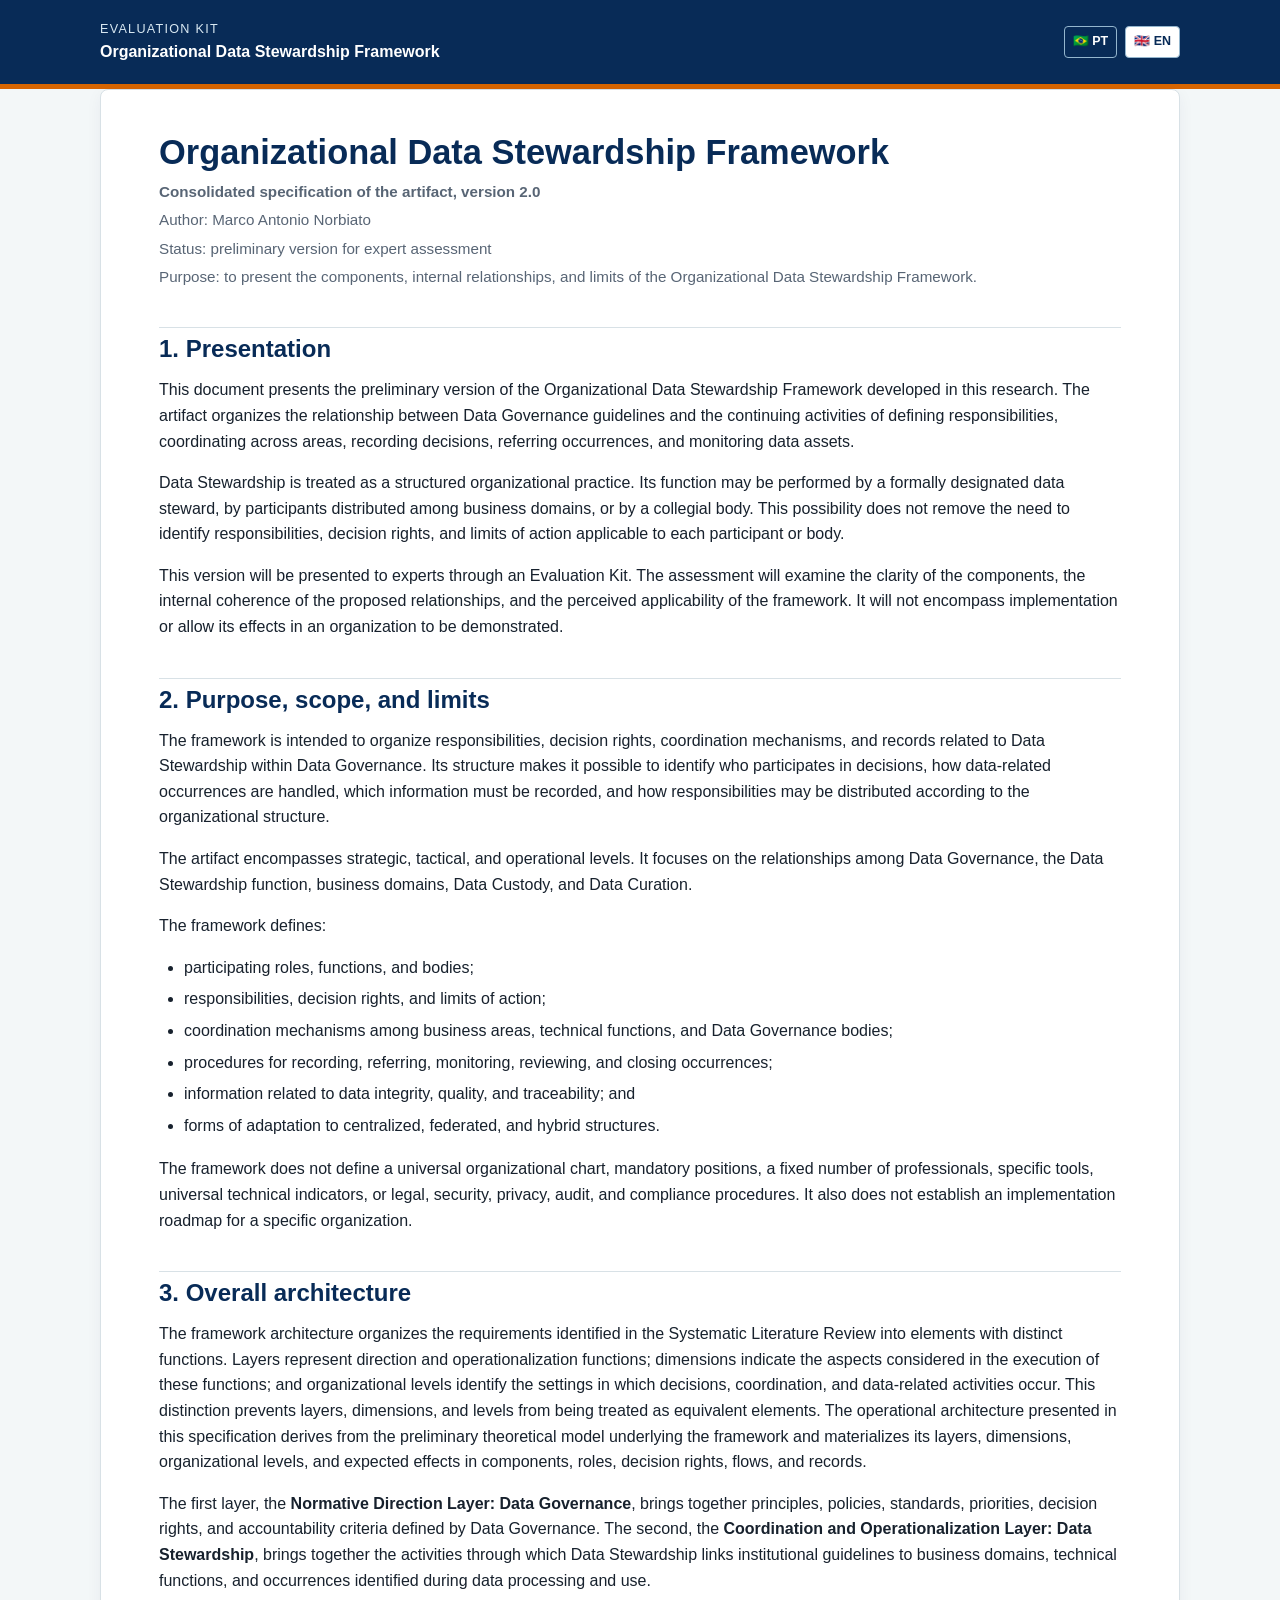
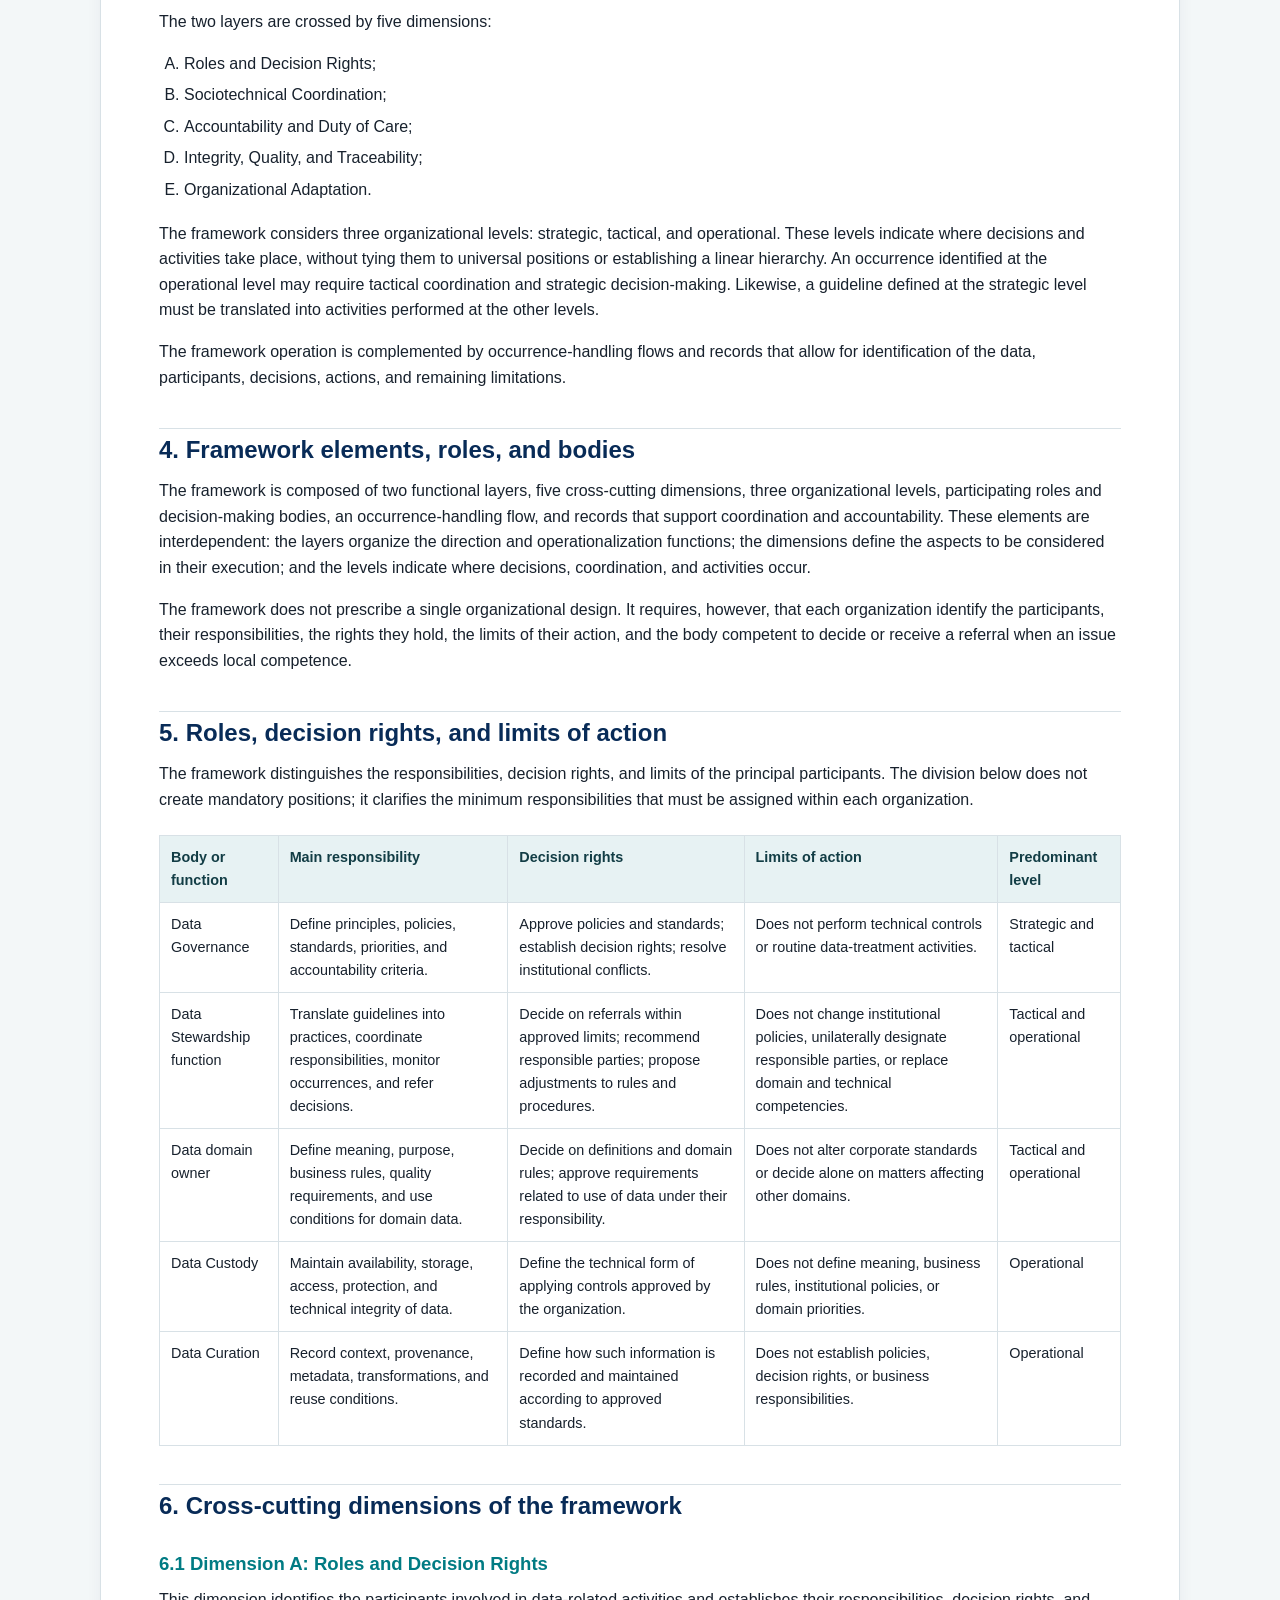
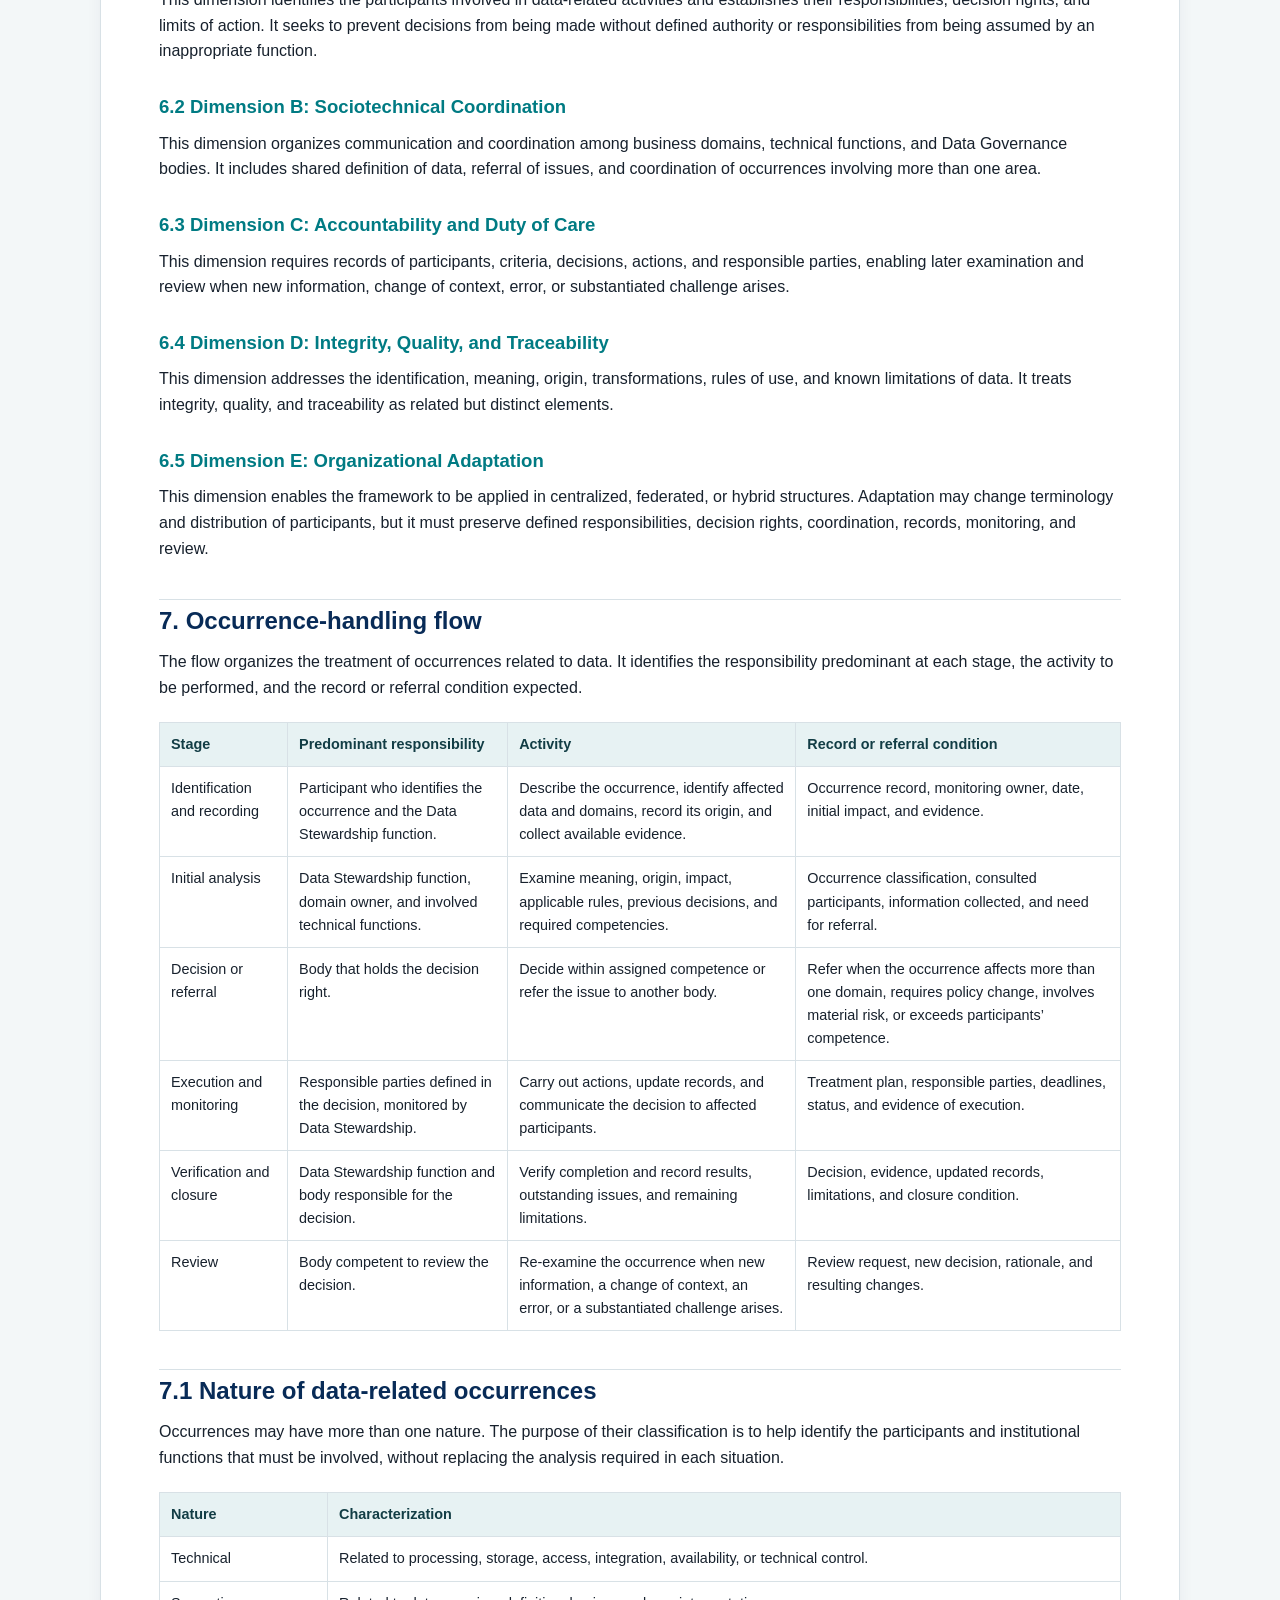
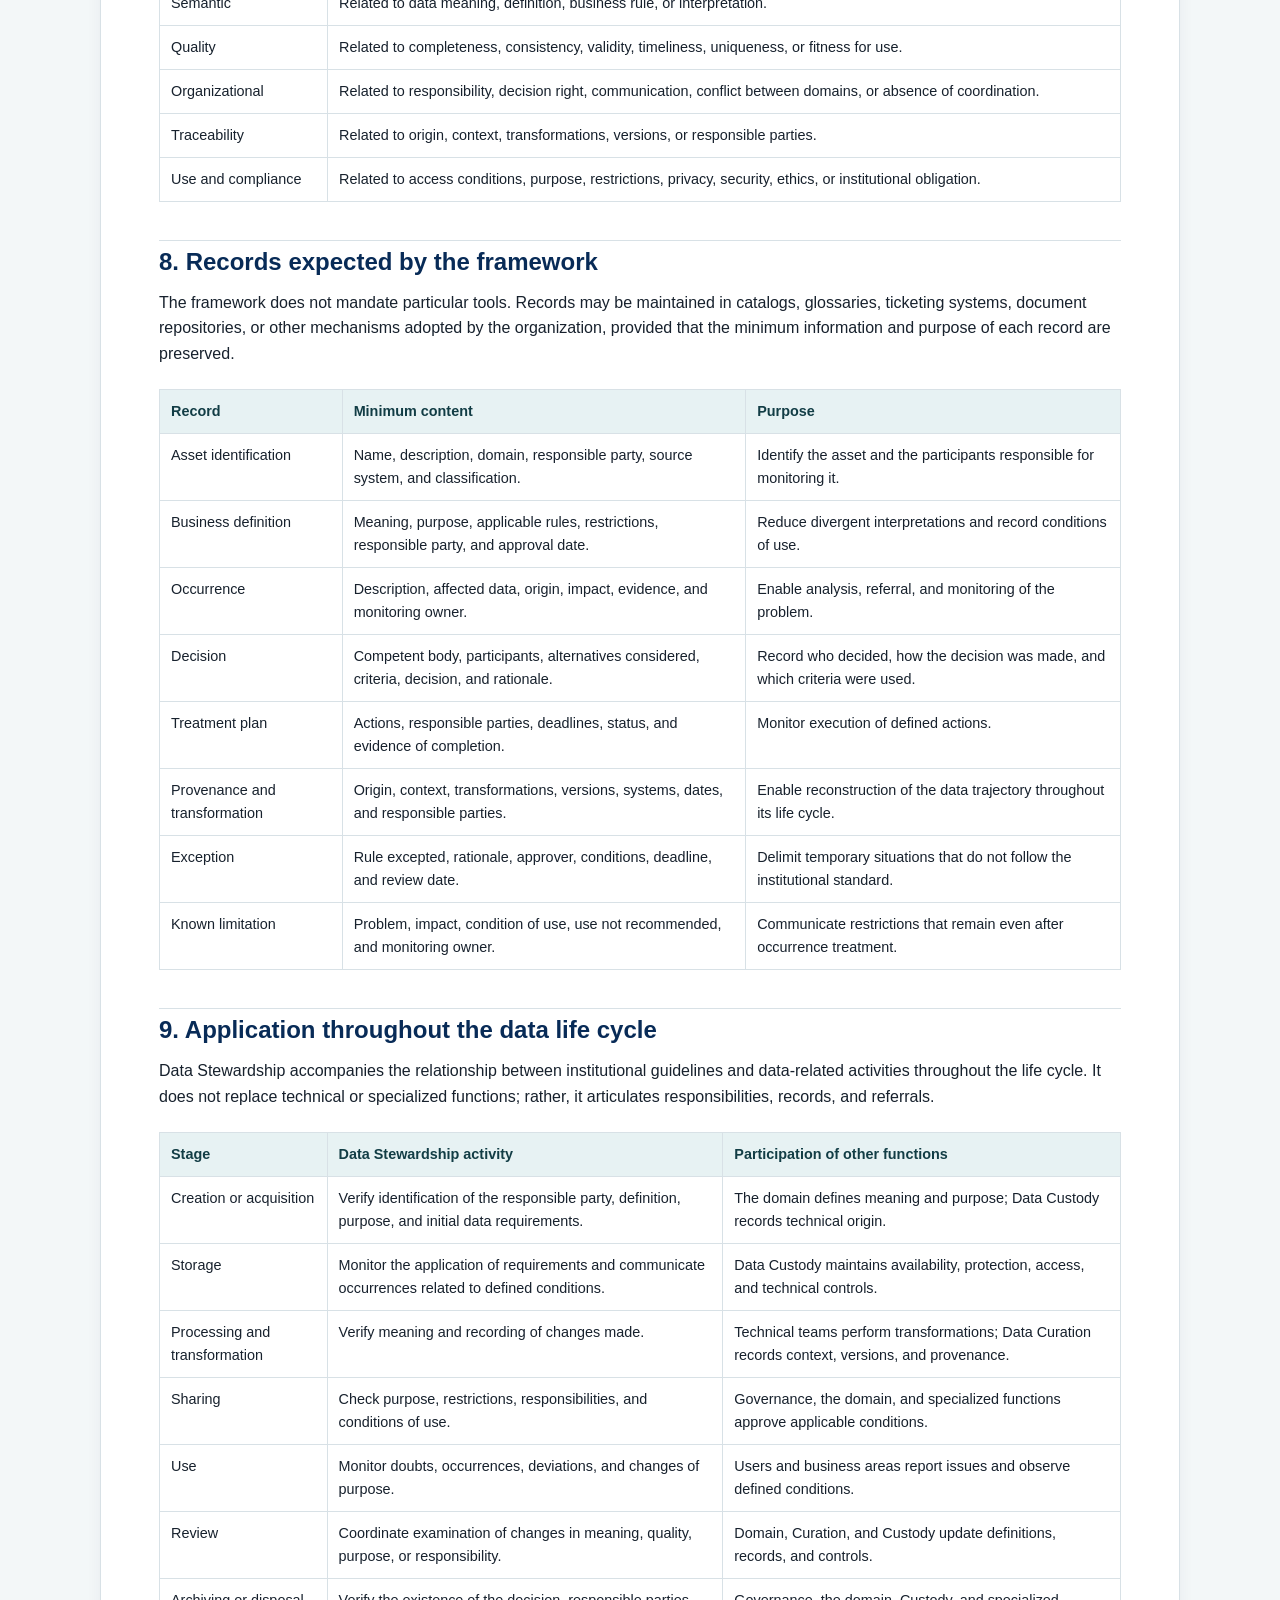
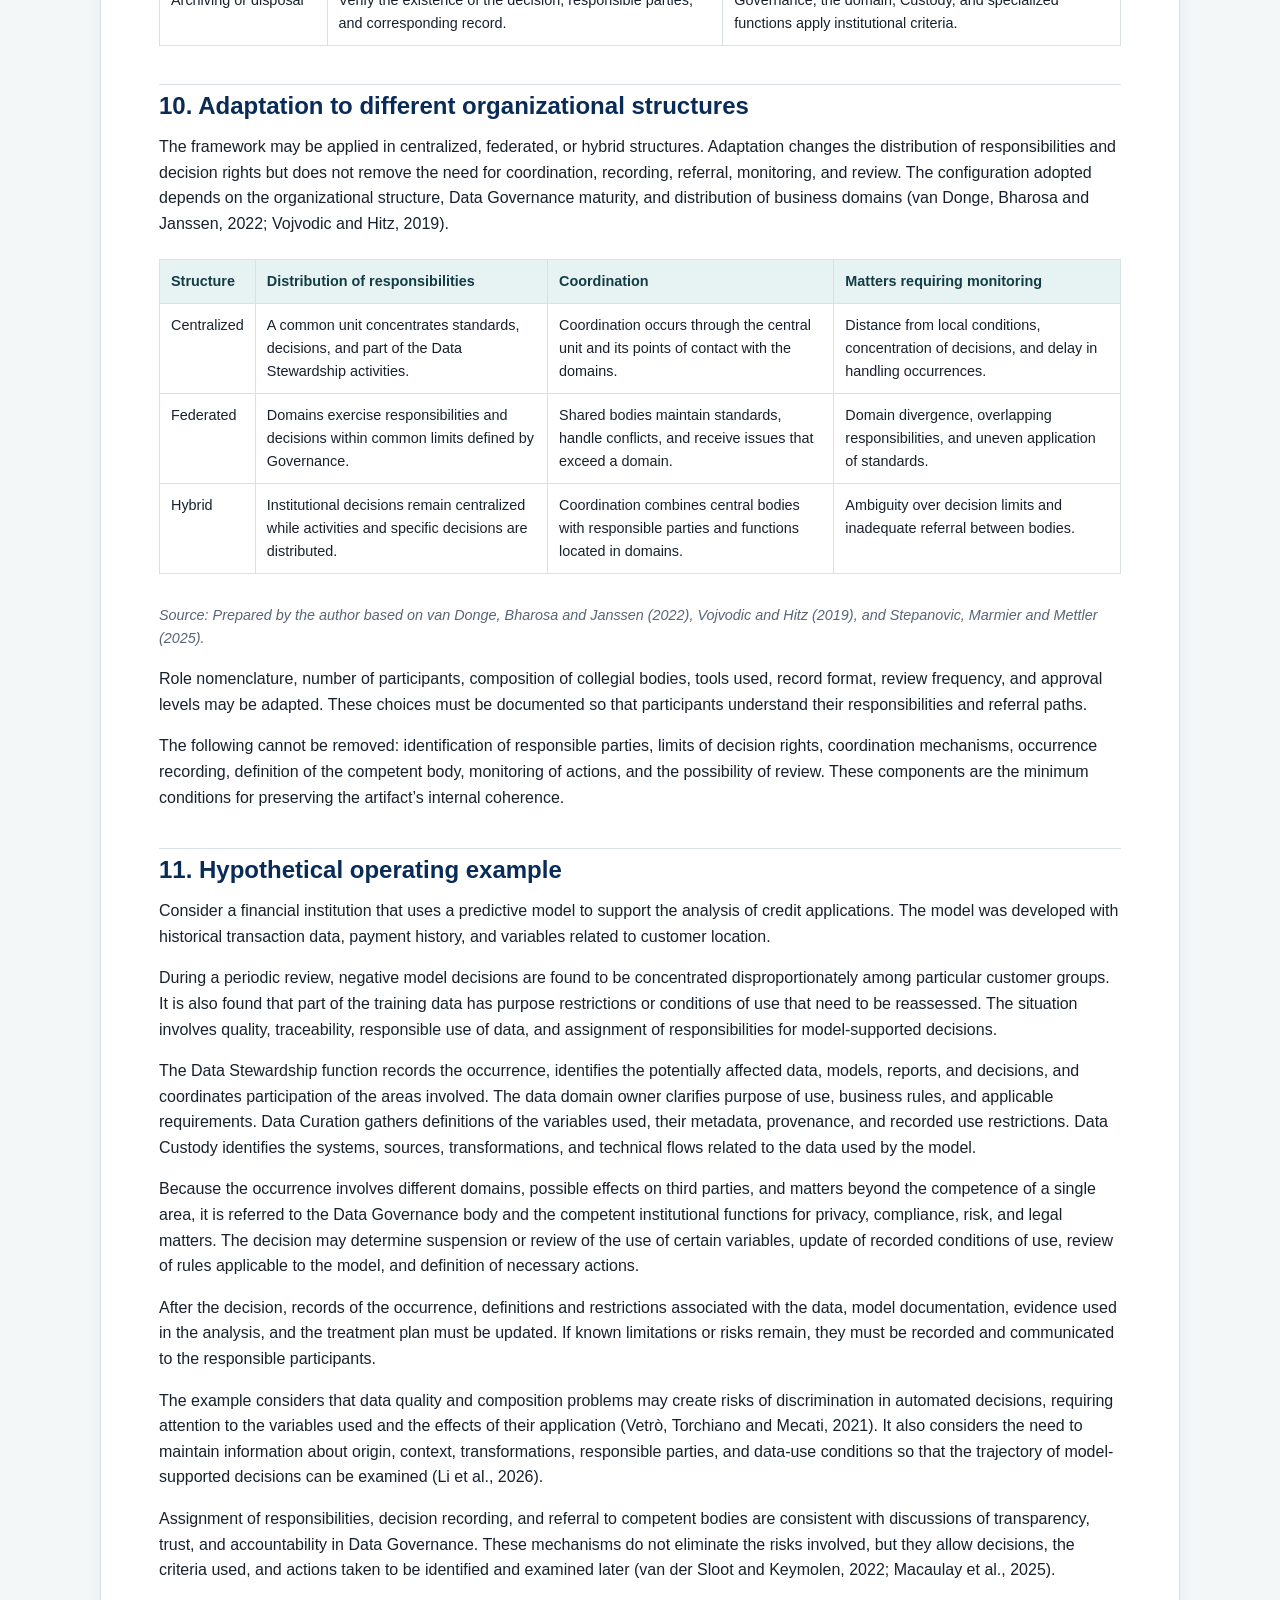
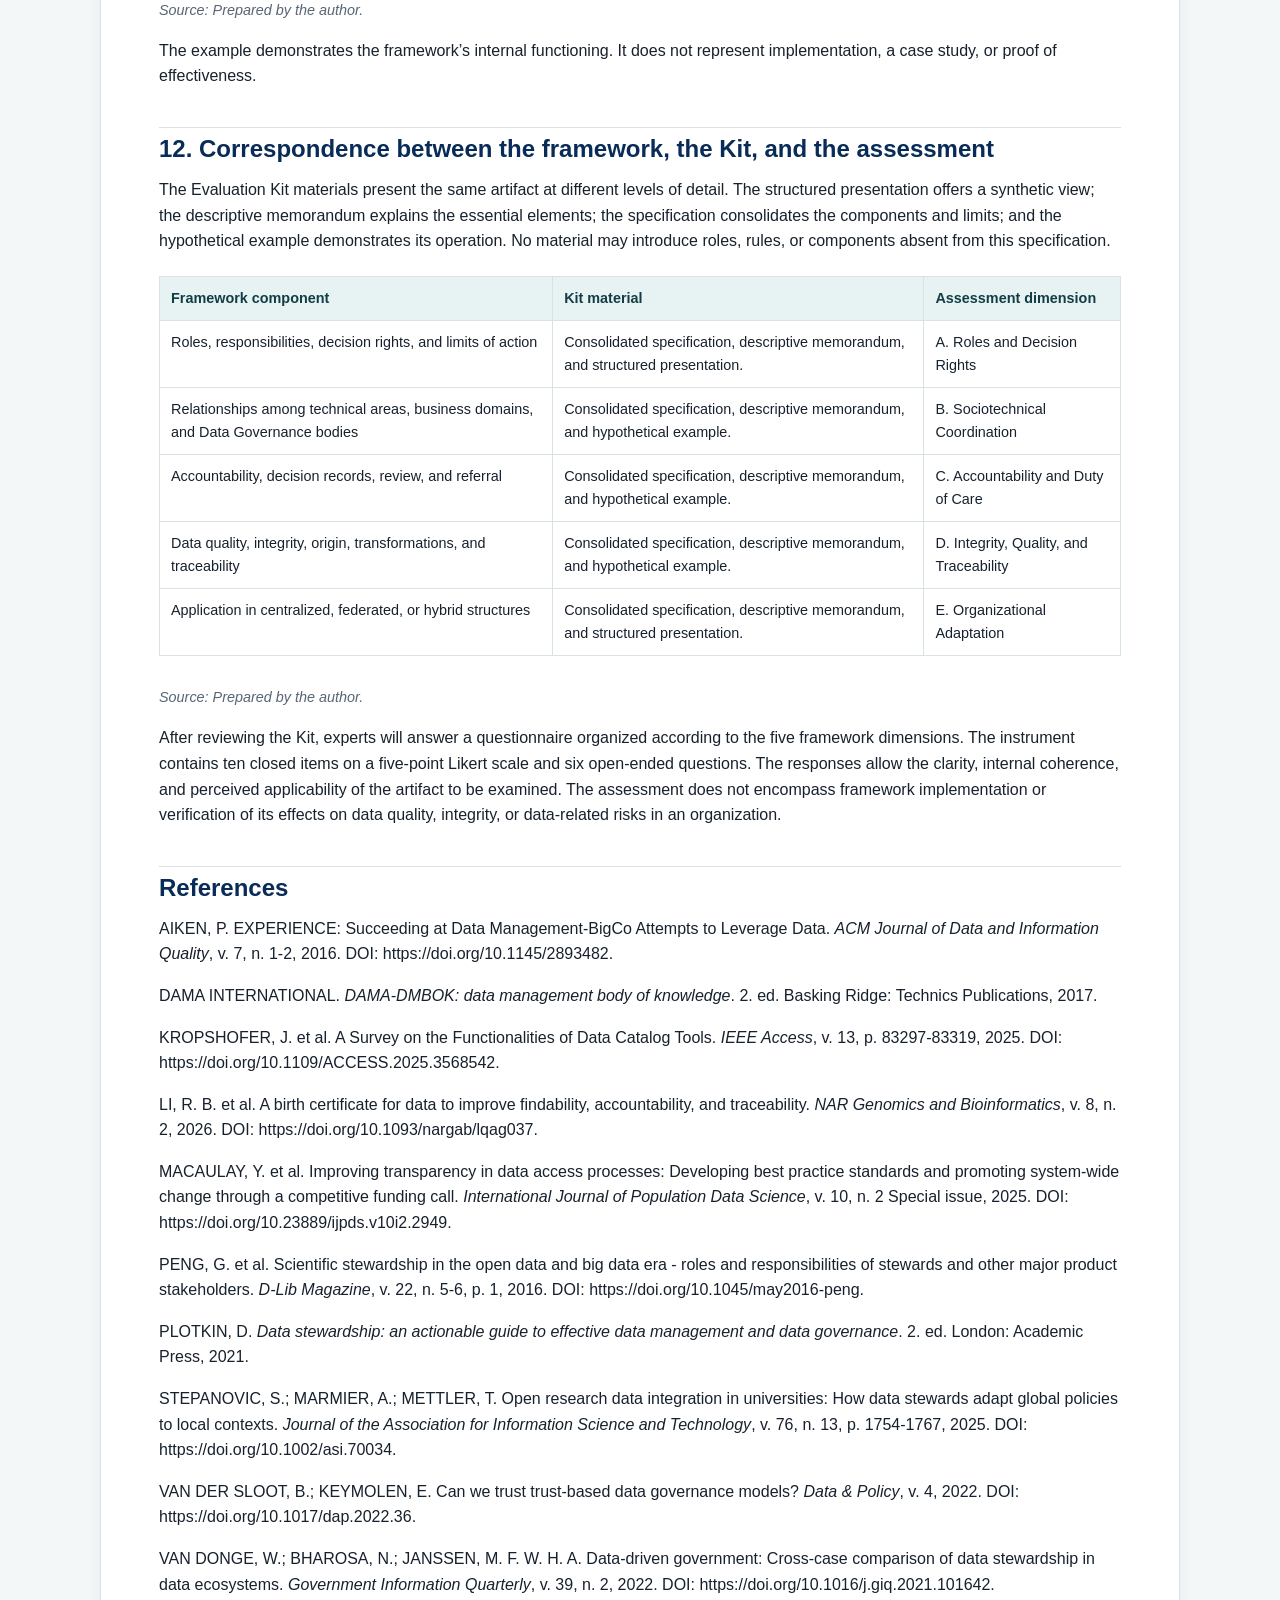
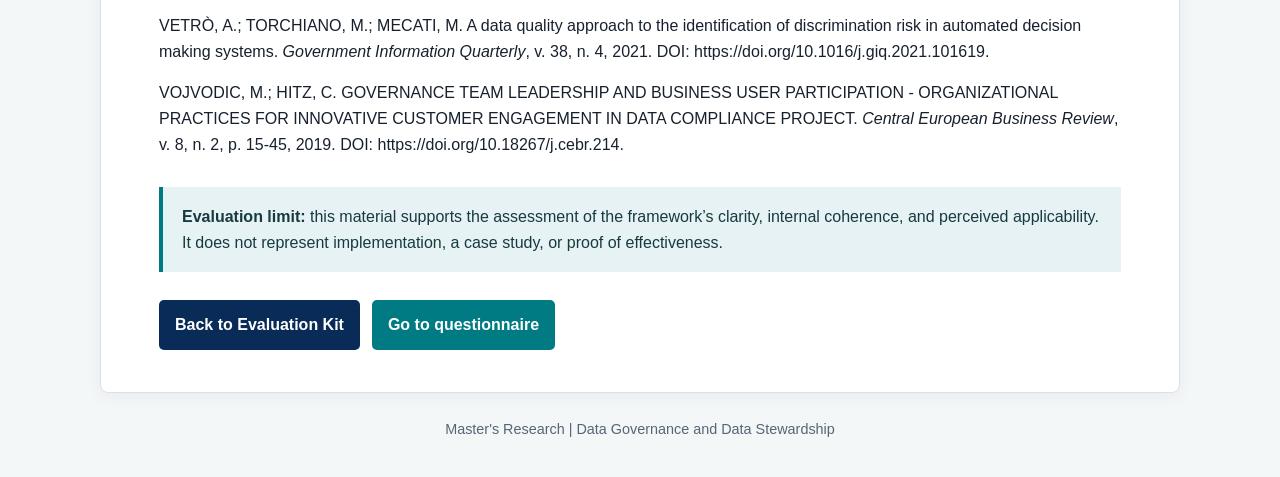
==== especificacao-en.html @ 60cf905d "Add files via upload" ====
<!doctype html>
<html lang="en">
<head>
<meta charset="utf-8">
<meta name="viewport" content="width=device-width,initial-scale=1">
<title>Consolidated Specification | Organizational Data Stewardship Framework</title>
<style>
:root{--navy:#082b57;--teal:#007b83;--orange:#d76500;--ink:#17212d;--muted:#586575;--line:#d8e1e6;--mist:#f3f7f8}*{box-sizing:border-box}body{margin:0;background:var(--mist);color:var(--ink);font-family:Arial,Helvetica,sans-serif;line-height:1.6}.wrap{width:min(1080px,calc(100% - 36px));margin:auto}header{background:var(--navy);color:#fff;border-bottom:5px solid var(--orange)}header .wrap{padding:19px 0;display:flex;align-items:center;gap:12px}header a{color:#fff;text-decoration:none;font-weight:700}.eyebrow{display:block;color:#d8e8f2;font-size:.79rem;letter-spacing:.1em;text-transform:uppercase}.language{margin-left:auto;display:flex;gap:8px}.language a{border:1px solid #94b6ce;border-radius:4px;padding:5px 8px;font-size:.78rem}.language a.active{background:#fff;color:#082b57}main{margin:36px auto 54px;padding:42px 58px;background:#fff;border:1px solid var(--line);border-radius:8px;box-shadow:0 4px 16px rgba(8,43,87,.05)}h1{margin:0 0 8px;color:var(--navy);font-size:2.15rem;line-height:1.17}h2{margin:38px 0 13px;padding-top:6px;color:var(--navy);font-size:1.5rem;line-height:1.25;border-top:1px solid var(--line)}h3{margin:28px 0 9px;color:var(--teal);font-size:1.16rem}.meta{margin:4px 0;color:var(--muted);font-size:.95rem}p{margin:0 0 16px}ul,ol{margin:0 0 18px;padding-left:25px}li{margin:6px 0}table{width:100%;margin:22px 0 30px;border-collapse:collapse;font-size:.9rem}th,td{padding:10px 11px;border:1px solid var(--line);vertical-align:top;text-align:left}th{background:#e7f2f3;color:#123d45;font-weight:700}tr:nth-child(even)td{background:#fafcfc}.source{color:var(--muted);font-size:.9rem;font-style:italic}.callout{margin:30px 0 0;padding:17px 19px;border-left:4px solid var(--teal);background:#e6f2f3;color:#173a40}.actions{display:flex;flex-wrap:wrap;gap:12px;margin-top:28px}.button{display:inline-block;padding:12px 16px;border-radius:5px;background:var(--navy);color:#fff;text-decoration:none;font-weight:700}.button.alt{background:var(--teal)}footer{padding:25px 0 36px;color:var(--muted);font-size:.9rem;text-align:center}@media(max-width:650px){main{padding:30px 22px}h1{font-size:1.75rem}table{font-size:.8rem}}

@media(max-width:650px){table{display:block;max-width:100%;overflow-x:auto;-webkit-overflow-scrolling:touch;white-space:normal}th,td{min-width:140px}}
</style>
</head>
<body>
<header><div class="wrap">
<div>
<span class="eyebrow">Evaluation Kit</span><a href="index-en.html">Organizational Data Stewardship Framework</a>
</div>
<nav class="language" aria-label="Language"><a href="especificacao.html" title="Português">🇧🇷 PT</a><a href="especificacao-en.html" title="English" class="active">🇬🇧 EN</a></nav>
</div></header><main class="wrap">
<h1>Organizational Data Stewardship Framework</h1>
<p class="meta"><strong>Consolidated specification of the artifact, version 2.0</strong></p>
<p class="meta">Author: Marco Antonio Norbiato</p>
<p class="meta">Status: preliminary version for expert assessment</p>
<p class="meta">Purpose: to present the components, internal relationships, and limits of the Organizational Data Stewardship Framework.</p>
<h2>1. Presentation</h2>
<p>This document presents the preliminary version of the Organizational Data Stewardship Framework developed in this research. The artifact organizes the relationship between Data Governance guidelines and the continuing activities of defining responsibilities, coordinating across areas, recording decisions, referring occurrences, and monitoring data assets.</p>
<p>Data Stewardship is treated as a structured organizational practice. Its function may be performed by a formally designated data steward, by participants distributed among business domains, or by a collegial body. This possibility does not remove the need to identify responsibilities, decision rights, and limits of action applicable to each participant or body.</p>
<p>This version will be presented to experts through an Evaluation Kit. The assessment will examine the clarity of the components, the internal coherence of the proposed relationships, and the perceived applicability of the framework. It will not encompass implementation or allow its effects in an organization to be demonstrated.</p>
<h2>2. Purpose, scope, and limits</h2>
<p>The framework is intended to organize responsibilities, decision rights, coordination mechanisms, and records related to Data Stewardship within Data Governance. Its structure makes it possible to identify who participates in decisions, how data-related occurrences are handled, which information must be recorded, and how responsibilities may be distributed according to the organizational structure.</p>
<p>The artifact encompasses strategic, tactical, and operational levels. It focuses on the relationships among Data Governance, the Data Stewardship function, business domains, Data Custody, and Data Curation.</p>
<p>The framework defines:</p>
<ul>
<li>participating roles, functions, and bodies;</li>
<li>responsibilities, decision rights, and limits of action;</li>
<li>coordination mechanisms among business areas, technical functions, and Data Governance bodies;</li>
<li>procedures for recording, referring, monitoring, reviewing, and closing occurrences;</li>
<li>information related to data integrity, quality, and traceability; and</li>
<li>forms of adaptation to centralized, federated, and hybrid structures.</li>
</ul>
<p>The framework does not define a universal organizational chart, mandatory positions, a fixed number of professionals, specific tools, universal technical indicators, or legal, security, privacy, audit, and compliance procedures. It also does not establish an implementation roadmap for a specific organization.</p>
<h2>3. Overall architecture</h2>
<p>The framework architecture organizes the requirements identified in the Systematic Literature Review into elements with distinct functions. Layers represent direction and operationalization functions; dimensions indicate the aspects considered in the execution of these functions; and organizational levels identify the settings in which decisions, coordination, and data-related activities occur. This distinction prevents layers, dimensions, and levels from being treated as equivalent elements. The operational architecture presented in this specification derives from the preliminary theoretical model underlying the framework and materializes its layers, dimensions, organizational levels, and expected effects in components, roles, decision rights, flows, and records.</p>
<p>The first layer, the <strong>Normative Direction Layer: Data Governance</strong>, brings together principles, policies, standards, priorities, decision rights, and accountability criteria defined by Data Governance. The second, the <strong>Coordination and Operationalization Layer: Data Stewardship</strong>, brings together the activities through which Data Stewardship links institutional guidelines to business domains, technical functions, and occurrences identified during data processing and use.</p>
<p>The two layers are crossed by five dimensions:</p>
<ol type="A">
<li>Roles and Decision Rights;</li>
<li>Sociotechnical Coordination;</li>
<li>Accountability and Duty of Care;</li>
<li>Integrity, Quality, and Traceability;</li>
<li>Organizational Adaptation.</li>
</ol>
<p>The framework considers three organizational levels: strategic, tactical, and operational. These levels indicate where decisions and activities take place, without tying them to universal positions or establishing a linear hierarchy. An occurrence identified at the operational level may require tactical coordination and strategic decision-making. Likewise, a guideline defined at the strategic level must be translated into activities performed at the other levels.</p>
<p>The framework operation is complemented by occurrence-handling flows and records that allow for identification of the data, participants, decisions, actions, and remaining limitations.</p>
<h2>4. Framework elements, roles, and bodies</h2>
<p>The framework is composed of two functional layers, five cross-cutting dimensions, three organizational levels, participating roles and decision-making bodies, an occurrence-handling flow, and records that support coordination and accountability. These elements are interdependent: the layers organize the direction and operationalization functions; the dimensions define the aspects to be considered in their execution; and the levels indicate where decisions, coordination, and activities occur.</p>
<p>The framework does not prescribe a single organizational design. It requires, however, that each organization identify the participants, their responsibilities, the rights they hold, the limits of their action, and the body competent to decide or receive a referral when an issue exceeds local competence.</p>
<h2>5. Roles, decision rights, and limits of action</h2>
<p>The framework distinguishes the responsibilities, decision rights, and limits of the principal participants. The division below does not create mandatory positions; it clarifies the minimum responsibilities that must be assigned within each organization.</p>
<table>
<tr>
<th>Body or function</th>
<th>Main responsibility</th>
<th>Decision rights</th>
<th>Limits of action</th>
<th>Predominant level</th>
</tr>
<tr>
<td>Data Governance</td>
<td>Define principles, policies, standards, priorities, and accountability criteria.</td>
<td>Approve policies and standards; establish decision rights; resolve institutional conflicts.</td>
<td>Does not perform technical controls or routine data-treatment activities.</td>
<td>Strategic and tactical</td>
</tr>
<tr>
<td>Data Stewardship function</td>
<td>Translate guidelines into practices, coordinate responsibilities, monitor occurrences, and refer decisions.</td>
<td>Decide on referrals within approved limits; recommend responsible parties; propose adjustments to rules and procedures.</td>
<td>Does not change institutional policies, unilaterally designate responsible parties, or replace domain and technical competencies.</td>
<td>Tactical and operational</td>
</tr>
<tr>
<td>Data domain owner</td>
<td>Define meaning, purpose, business rules, quality requirements, and use conditions for domain data.</td>
<td>Decide on definitions and domain rules; approve requirements related to use of data under their responsibility.</td>
<td>Does not alter corporate standards or decide alone on matters affecting other domains.</td>
<td>Tactical and operational</td>
</tr>
<tr>
<td>Data Custody</td>
<td>Maintain availability, storage, access, protection, and technical integrity of data.</td>
<td>Define the technical form of applying controls approved by the organization.</td>
<td>Does not define meaning, business rules, institutional policies, or domain priorities.</td>
<td>Operational</td>
</tr>
<tr>
<td>Data Curation</td>
<td>Record context, provenance, metadata, transformations, and reuse conditions.</td>
<td>Define how such information is recorded and maintained according to approved standards.</td>
<td>Does not establish policies, decision rights, or business responsibilities.</td>
<td>Operational</td>
</tr>
</table>
<h2>6. Cross-cutting dimensions of the framework</h2>
<h3>6.1 Dimension A: Roles and Decision Rights</h3>
<p>This dimension identifies the participants involved in data-related activities and establishes their responsibilities, decision rights, and limits of action. It seeks to prevent decisions from being made without defined authority or responsibilities from being assumed by an inappropriate function.</p>
<h3>6.2 Dimension B: Sociotechnical Coordination</h3>
<p>This dimension organizes communication and coordination among business domains, technical functions, and Data Governance bodies. It includes shared definition of data, referral of issues, and coordination of occurrences involving more than one area.</p>
<h3>6.3 Dimension C: Accountability and Duty of Care</h3>
<p>This dimension requires records of participants, criteria, decisions, actions, and responsible parties, enabling later examination and review when new information, change of context, error, or substantiated challenge arises.</p>
<h3>6.4 Dimension D: Integrity, Quality, and Traceability</h3>
<p>This dimension addresses the identification, meaning, origin, transformations, rules of use, and known limitations of data. It treats integrity, quality, and traceability as related but distinct elements.</p>
<h3>6.5 Dimension E: Organizational Adaptation</h3>
<p>This dimension enables the framework to be applied in centralized, federated, or hybrid structures. Adaptation may change terminology and distribution of participants, but it must preserve defined responsibilities, decision rights, coordination, records, monitoring, and review.</p>
<h2>7. Occurrence-handling flow</h2>
<p>The flow organizes the treatment of occurrences related to data. It identifies the responsibility predominant at each stage, the activity to be performed, and the record or referral condition expected.</p>
<table>
<tr>
<th>Stage</th>
<th>Predominant responsibility</th>
<th>Activity</th>
<th>Record or referral condition</th>
</tr>
<tr>
<td>Identification and recording</td>
<td>Participant who identifies the occurrence and the Data Stewardship function.</td>
<td>Describe the occurrence, identify affected data and domains, record its origin, and collect available evidence.</td>
<td>Occurrence record, monitoring owner, date, initial impact, and evidence.</td>
</tr>
<tr>
<td>Initial analysis</td>
<td>Data Stewardship function, domain owner, and involved technical functions.</td>
<td>Examine meaning, origin, impact, applicable rules, previous decisions, and required competencies.</td>
<td>Occurrence classification, consulted participants, information collected, and need for referral.</td>
</tr>
<tr>
<td>Decision or referral</td>
<td>Body that holds the decision right.</td>
<td>Decide within assigned competence or refer the issue to another body.</td>
<td>Refer when the occurrence affects more than one domain, requires policy change, involves material risk, or exceeds participants’ competence.</td>
</tr>
<tr>
<td>Execution and monitoring</td>
<td>Responsible parties defined in the decision, monitored by Data Stewardship.</td>
<td>Carry out actions, update records, and communicate the decision to affected participants.</td>
<td>Treatment plan, responsible parties, deadlines, status, and evidence of execution.</td>
</tr>
<tr>
<td>Verification and closure</td>
<td>Data Stewardship function and body responsible for the decision.</td>
<td>Verify completion and record results, outstanding issues, and remaining limitations.</td>
<td>Decision, evidence, updated records, limitations, and closure condition.</td>
</tr>
<tr>
<td>Review</td>
<td>Body competent to review the decision.</td>
<td>Re-examine the occurrence when new information, a change of context, an error, or a substantiated challenge arises.</td>
<td>Review request, new decision, rationale, and resulting changes.</td>
</tr>
</table>
<h2>7.1 Nature of data-related occurrences</h2>
<p>Occurrences may have more than one nature. The purpose of their classification is to help identify the participants and institutional functions that must be involved, without replacing the analysis required in each situation.</p>
<table>
<tr>
<th>Nature</th>
<th>Characterization</th>
</tr>
<tr>
<td>Technical</td>
<td>Related to processing, storage, access, integration, availability, or technical control.</td>
</tr>
<tr>
<td>Semantic</td>
<td>Related to data meaning, definition, business rule, or interpretation.</td>
</tr>
<tr>
<td>Quality</td>
<td>Related to completeness, consistency, validity, timeliness, uniqueness, or fitness for use.</td>
</tr>
<tr>
<td>Organizational</td>
<td>Related to responsibility, decision right, communication, conflict between domains, or absence of coordination.</td>
</tr>
<tr>
<td>Traceability</td>
<td>Related to origin, context, transformations, versions, or responsible parties.</td>
</tr>
<tr>
<td>Use and compliance</td>
<td>Related to access conditions, purpose, restrictions, privacy, security, ethics, or institutional obligation.</td>
</tr>
</table>
<h2>8. Records expected by the framework</h2>
<p>The framework does not mandate particular tools. Records may be maintained in catalogs, glossaries, ticketing systems, document repositories, or other mechanisms adopted by the organization, provided that the minimum information and purpose of each record are preserved.</p>
<table>
<tr>
<th>Record</th>
<th>Minimum content</th>
<th>Purpose</th>
</tr>
<tr>
<td>Asset identification</td>
<td>Name, description, domain, responsible party, source system, and classification.</td>
<td>Identify the asset and the participants responsible for monitoring it.</td>
</tr>
<tr>
<td>Business definition</td>
<td>Meaning, purpose, applicable rules, restrictions, responsible party, and approval date.</td>
<td>Reduce divergent interpretations and record conditions of use.</td>
</tr>
<tr>
<td>Occurrence</td>
<td>Description, affected data, origin, impact, evidence, and monitoring owner.</td>
<td>Enable analysis, referral, and monitoring of the problem.</td>
</tr>
<tr>
<td>Decision</td>
<td>Competent body, participants, alternatives considered, criteria, decision, and rationale.</td>
<td>Record who decided, how the decision was made, and which criteria were used.</td>
</tr>
<tr>
<td>Treatment plan</td>
<td>Actions, responsible parties, deadlines, status, and evidence of completion.</td>
<td>Monitor execution of defined actions.</td>
</tr>
<tr>
<td>Provenance and transformation</td>
<td>Origin, context, transformations, versions, systems, dates, and responsible parties.</td>
<td>Enable reconstruction of the data trajectory throughout its life cycle.</td>
</tr>
<tr>
<td>Exception</td>
<td>Rule excepted, rationale, approver, conditions, deadline, and review date.</td>
<td>Delimit temporary situations that do not follow the institutional standard.</td>
</tr>
<tr>
<td>Known limitation</td>
<td>Problem, impact, condition of use, use not recommended, and monitoring owner.</td>
<td>Communicate restrictions that remain even after occurrence treatment.</td>
</tr>
</table>
<h2>9. Application throughout the data life cycle</h2>
<p>Data Stewardship accompanies the relationship between institutional guidelines and data-related activities throughout the life cycle. It does not replace technical or specialized functions; rather, it articulates responsibilities, records, and referrals.</p>
<table>
<tr>
<th>Stage</th>
<th>Data Stewardship activity</th>
<th>Participation of other functions</th>
</tr>
<tr>
<td>Creation or acquisition</td>
<td>Verify identification of the responsible party, definition, purpose, and initial data requirements.</td>
<td>The domain defines meaning and purpose; Data Custody records technical origin.</td>
</tr>
<tr>
<td>Storage</td>
<td>Monitor the application of requirements and communicate occurrences related to defined conditions.</td>
<td>Data Custody maintains availability, protection, access, and technical controls.</td>
</tr>
<tr>
<td>Processing and transformation</td>
<td>Verify meaning and recording of changes made.</td>
<td>Technical teams perform transformations; Data Curation records context, versions, and provenance.</td>
</tr>
<tr>
<td>Sharing</td>
<td>Check purpose, restrictions, responsibilities, and conditions of use.</td>
<td>Governance, the domain, and specialized functions approve applicable conditions.</td>
</tr>
<tr>
<td>Use</td>
<td>Monitor doubts, occurrences, deviations, and changes of purpose.</td>
<td>Users and business areas report issues and observe defined conditions.</td>
</tr>
<tr>
<td>Review</td>
<td>Coordinate examination of changes in meaning, quality, purpose, or responsibility.</td>
<td>Domain, Curation, and Custody update definitions, records, and controls.</td>
</tr>
<tr>
<td>Archiving or disposal</td>
<td>Verify the existence of the decision, responsible parties, and corresponding record.</td>
<td>Governance, the domain, Custody, and specialized functions apply institutional criteria.</td>
</tr>
</table>
<h2>10. Adaptation to different organizational structures</h2>
<p>The framework may be applied in centralized, federated, or hybrid structures. Adaptation changes the distribution of responsibilities and decision rights but does not remove the need for coordination, recording, referral, monitoring, and review. The configuration adopted depends on the organizational structure, Data Governance maturity, and distribution of business domains (van Donge, Bharosa and Janssen, 2022; Vojvodic and Hitz, 2019).</p>
<table>
<tr>
<th>Structure</th>
<th>Distribution of responsibilities</th>
<th>Coordination</th>
<th>Matters requiring monitoring</th>
</tr>
<tr>
<td>Centralized</td>
<td>A common unit concentrates standards, decisions, and part of the Data Stewardship activities.</td>
<td>Coordination occurs through the central unit and its points of contact with the domains.</td>
<td>Distance from local conditions, concentration of decisions, and delay in handling occurrences.</td>
</tr>
<tr>
<td>Federated</td>
<td>Domains exercise responsibilities and decisions within common limits defined by Governance.</td>
<td>Shared bodies maintain standards, handle conflicts, and receive issues that exceed a domain.</td>
<td>Domain divergence, overlapping responsibilities, and uneven application of standards.</td>
</tr>
<tr>
<td>Hybrid</td>
<td>Institutional decisions remain centralized while activities and specific decisions are distributed.</td>
<td>Coordination combines central bodies with responsible parties and functions located in domains.</td>
<td>Ambiguity over decision limits and inadequate referral between bodies.</td>
</tr>
</table>
<p class="source">Source: Prepared by the author based on van Donge, Bharosa and Janssen (2022), Vojvodic and Hitz (2019), and Stepanovic, Marmier and Mettler (2025).</p>
<p>Role nomenclature, number of participants, composition of collegial bodies, tools used, record format, review frequency, and approval levels may be adapted. These choices must be documented so that participants understand their responsibilities and referral paths.</p>
<p>The following cannot be removed: identification of responsible parties, limits of decision rights, coordination mechanisms, occurrence recording, definition of the competent body, monitoring of actions, and the possibility of review. These components are the minimum conditions for preserving the artifact’s internal coherence.</p>
<h2>11. Hypothetical operating example</h2>
<p>Consider a financial institution that uses a predictive model to support the analysis of credit applications. The model was developed with historical transaction data, payment history, and variables related to customer location.</p>
<p>During a periodic review, negative model decisions are found to be concentrated disproportionately among particular customer groups. It is also found that part of the training data has purpose restrictions or conditions of use that need to be reassessed. The situation involves quality, traceability, responsible use of data, and assignment of responsibilities for model-supported decisions.</p>
<p>The Data Stewardship function records the occurrence, identifies the potentially affected data, models, reports, and decisions, and coordinates participation of the areas involved. The data domain owner clarifies purpose of use, business rules, and applicable requirements. Data Curation gathers definitions of the variables used, their metadata, provenance, and recorded use restrictions. Data Custody identifies the systems, sources, transformations, and technical flows related to the data used by the model.</p>
<p>Because the occurrence involves different domains, possible effects on third parties, and matters beyond the competence of a single area, it is referred to the Data Governance body and the competent institutional functions for privacy, compliance, risk, and legal matters. The decision may determine suspension or review of the use of certain variables, update of recorded conditions of use, review of rules applicable to the model, and definition of necessary actions.</p>
<p>After the decision, records of the occurrence, definitions and restrictions associated with the data, model documentation, evidence used in the analysis, and the treatment plan must be updated. If known limitations or risks remain, they must be recorded and communicated to the responsible participants.</p>
<p>The example considers that data quality and composition problems may create risks of discrimination in automated decisions, requiring attention to the variables used and the effects of their application (Vetrò, Torchiano and Mecati, 2021). It also considers the need to maintain information about origin, context, transformations, responsible parties, and data-use conditions so that the trajectory of model-supported decisions can be examined (Li et al., 2026).</p>
<p>Assignment of responsibilities, decision recording, and referral to competent bodies are consistent with discussions of transparency, trust, and accountability in Data Governance. These mechanisms do not eliminate the risks involved, but they allow decisions, the criteria used, and actions taken to be identified and examined later (van der Sloot and Keymolen, 2022; Macaulay et al., 2025).</p>
<p class="source">Source: Prepared by the author.</p>
<p>The example demonstrates the framework’s internal functioning. It does not represent implementation, a case study, or proof of effectiveness.</p>
<h2>12. Correspondence between the framework, the Kit, and the assessment</h2>
<p>The Evaluation Kit materials present the same artifact at different levels of detail. The structured presentation offers a synthetic view; the descriptive memorandum explains the essential elements; the specification consolidates the components and limits; and the hypothetical example demonstrates its operation. No material may introduce roles, rules, or components absent from this specification.</p>
<table>
<tr>
<th>Framework component</th>
<th>Kit material</th>
<th>Assessment dimension</th>
</tr>
<tr>
<td>Roles, responsibilities, decision rights, and limits of action</td>
<td>Consolidated specification, descriptive memorandum, and structured presentation.</td>
<td>A. Roles and Decision Rights</td>
</tr>
<tr>
<td>Relationships among technical areas, business domains, and Data Governance bodies</td>
<td>Consolidated specification, descriptive memorandum, and hypothetical example.</td>
<td>B. Sociotechnical Coordination</td>
</tr>
<tr>
<td>Accountability, decision records, review, and referral</td>
<td>Consolidated specification, descriptive memorandum, and hypothetical example.</td>
<td>C. Accountability and Duty of Care</td>
</tr>
<tr>
<td>Data quality, integrity, origin, transformations, and traceability</td>
<td>Consolidated specification, descriptive memorandum, and hypothetical example.</td>
<td>D. Integrity, Quality, and Traceability</td>
</tr>
<tr>
<td>Application in centralized, federated, or hybrid structures</td>
<td>Consolidated specification, descriptive memorandum, and structured presentation.</td>
<td>E. Organizational Adaptation</td>
</tr>
</table>
<p class="source">Source: Prepared by the author.</p>
<p>After reviewing the Kit, experts will answer a questionnaire organized according to the five framework dimensions. The instrument contains ten closed items on a five-point Likert scale and six open-ended questions. The responses allow the clarity, internal coherence, and perceived applicability of the artifact to be examined. The assessment does not encompass framework implementation or verification of its effects on data quality, integrity, or data-related risks in an organization.</p>
<h2>References</h2>
<p>AIKEN, P. EXPERIENCE: Succeeding at Data Management-BigCo Attempts to Leverage Data. <em>ACM </em><em>Journal</em><em> </em><em>of</em><em> Data </em><em>and</em><em> </em><em>Information</em><em> </em><em>Quality</em>, v. 7, n. 1-2, 2016. DOI: https://doi.org/10.1145/2893482.</p>
<p>DAMA INTERNATIONAL. <em>DAMA-DMBOK: data management body </em><em>of</em><em> </em><em>knowledge</em>. 2. ed. Basking Ridge: Technics Publications, 2017.</p>
<p>KROPSHOFER, J. et al. A Survey on the Functionalities of Data Catalog Tools. <em>IEEE Access</em>, v. 13, p. 83297-83319, 2025. DOI: https://doi.org/10.1109/ACCESS.2025.3568542.</p>
<p>LI, R. B. et al. A birth certificate for data to improve findability, accountability, and traceability. <em>NAR </em><em>Genomics</em><em> </em><em>and</em><em> </em><em>Bioinformatics</em>, v. 8, n. 2, 2026. DOI: https://doi.org/10.1093/nargab/lqag037.</p>
<p>MACAULAY, Y. et al. Improving transparency in data access processes: Developing best practice standards and promoting system-wide change through a competitive funding call. <em>International</em><em> </em><em>Journal</em><em> </em><em>of</em><em> </em><em>Population</em><em> Data Science</em>, v. 10, n. 2 Special issue, 2025. DOI: https://doi.org/10.23889/ijpds.v10i2.2949.</p>
<p>PENG, G. et al. Scientific stewardship in the open data and big data era - roles and responsibilities of stewards and other major product stakeholders. <em>D-</em><em>Lib</em><em> Magazine</em>, v. 22, n. 5-6, p. 1, 2016. DOI: https://doi.org/10.1045/may2016-peng.</p>
<p>PLOTKIN, D. <em>Data stewardship: </em><em>an</em><em> </em><em>actionable</em><em> </em><em>guide</em><em> </em><em>to</em><em> </em><em>effective</em><em> data management </em><em>and</em><em> data </em><em>governance</em>. 2. ed. London: Academic Press, 2021.</p>
<p>STEPANOVIC, S.; MARMIER, A.; METTLER, T. Open research data integration in universities: How data stewards adapt global policies to local contexts. <em>Journal</em><em> </em><em>of</em><em> </em><em>the</em><em> </em><em>Association</em><em> for </em><em>Information</em><em> Science </em><em>and</em><em> Technology</em>, v. 76, n. 13, p. 1754-1767, 2025. DOI: https://doi.org/10.1002/asi.70034.</p>
<p>VAN DER SLOOT, B.; KEYMOLEN, E. Can we trust trust-based data governance models? <em>Data &amp; </em><em>Policy</em>, v. 4, 2022. DOI: https://doi.org/10.1017/dap.2022.36.</p>
<p>VAN DONGE, W.; BHAROSA, N.; JANSSEN, M. F. W. H. A. Data-driven government: Cross-case comparison of data stewardship in data ecosystems. <em>Government</em><em> </em><em>Information</em><em> </em><em>Quarterly</em>, v. 39, n. 2, 2022. DOI: https://doi.org/10.1016/j.giq.2021.101642.</p>
<p>VETRÒ, A.; TORCHIANO, M.; MECATI, M. A data quality approach to the identification of discrimination risk in automated decision making systems. <em>Government</em><em> </em><em>Information</em><em> </em><em>Quarterly</em>, v. 38, n. 4, 2021. DOI: https://doi.org/10.1016/j.giq.2021.101619.</p>
<p>VOJVODIC, M.; HITZ, C. GOVERNANCE TEAM LEADERSHIP AND BUSINESS USER PARTICIPATION - ORGANIZATIONAL PRACTICES FOR INNOVATIVE CUSTOMER ENGAGEMENT IN DATA COMPLIANCE PROJECT. <em>Central </em><em>European</em><em> Business Review</em>, v. 8, n. 2, p. 15-45, 2019. DOI: https://doi.org/10.18267/j.cebr.214.</p>
<div class="callout">
<strong>Evaluation limit:</strong> this material supports the assessment of the framework’s clarity, internal coherence, and perceived applicability. It does not represent implementation, a case study, or proof of effectiveness.</div>
<nav class="actions"><a class="button" href="index-en.html">Back to Evaluation Kit</a><a class="button alt" id="link-questionario" href="#">Go to questionnaire</a></nav></main><footer><div class="wrap">Master's Research | Data Governance and Data Stewardship</div></footer><script src="links.js"></script>
</body>
</html>
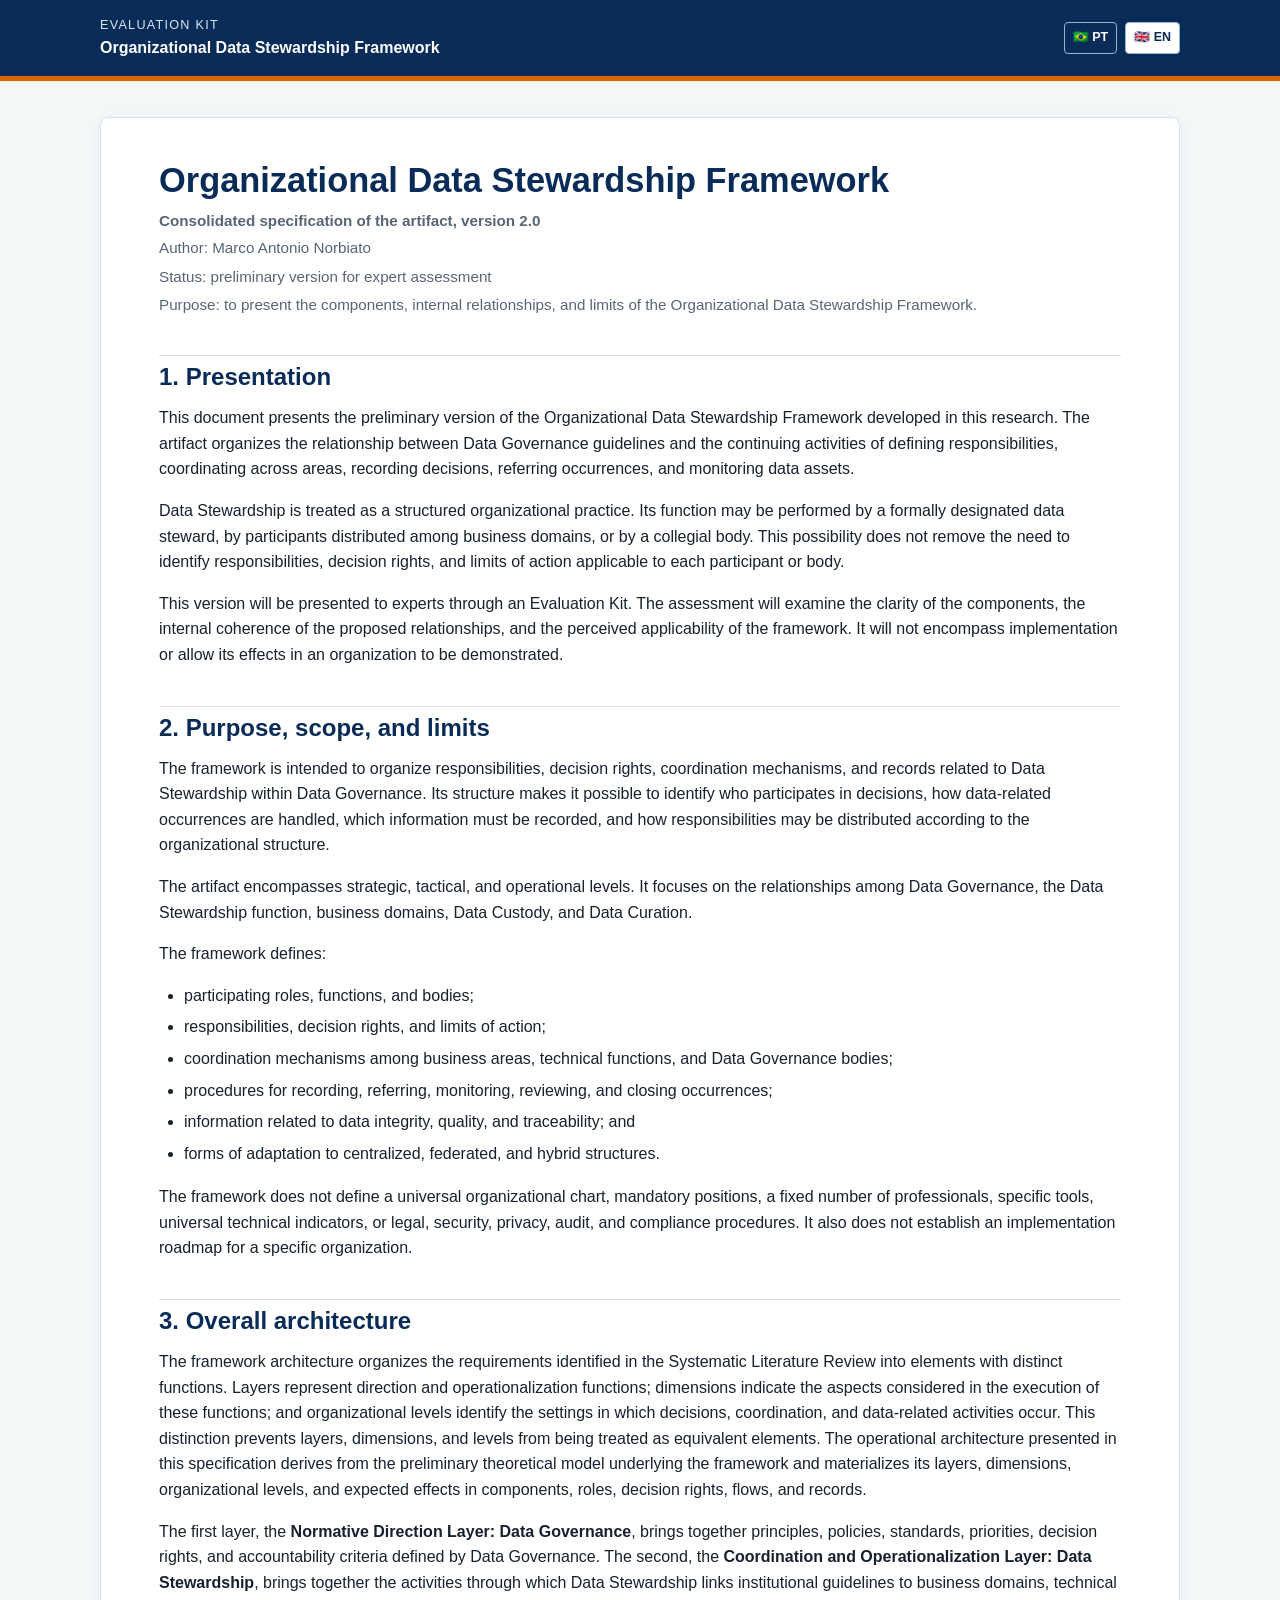
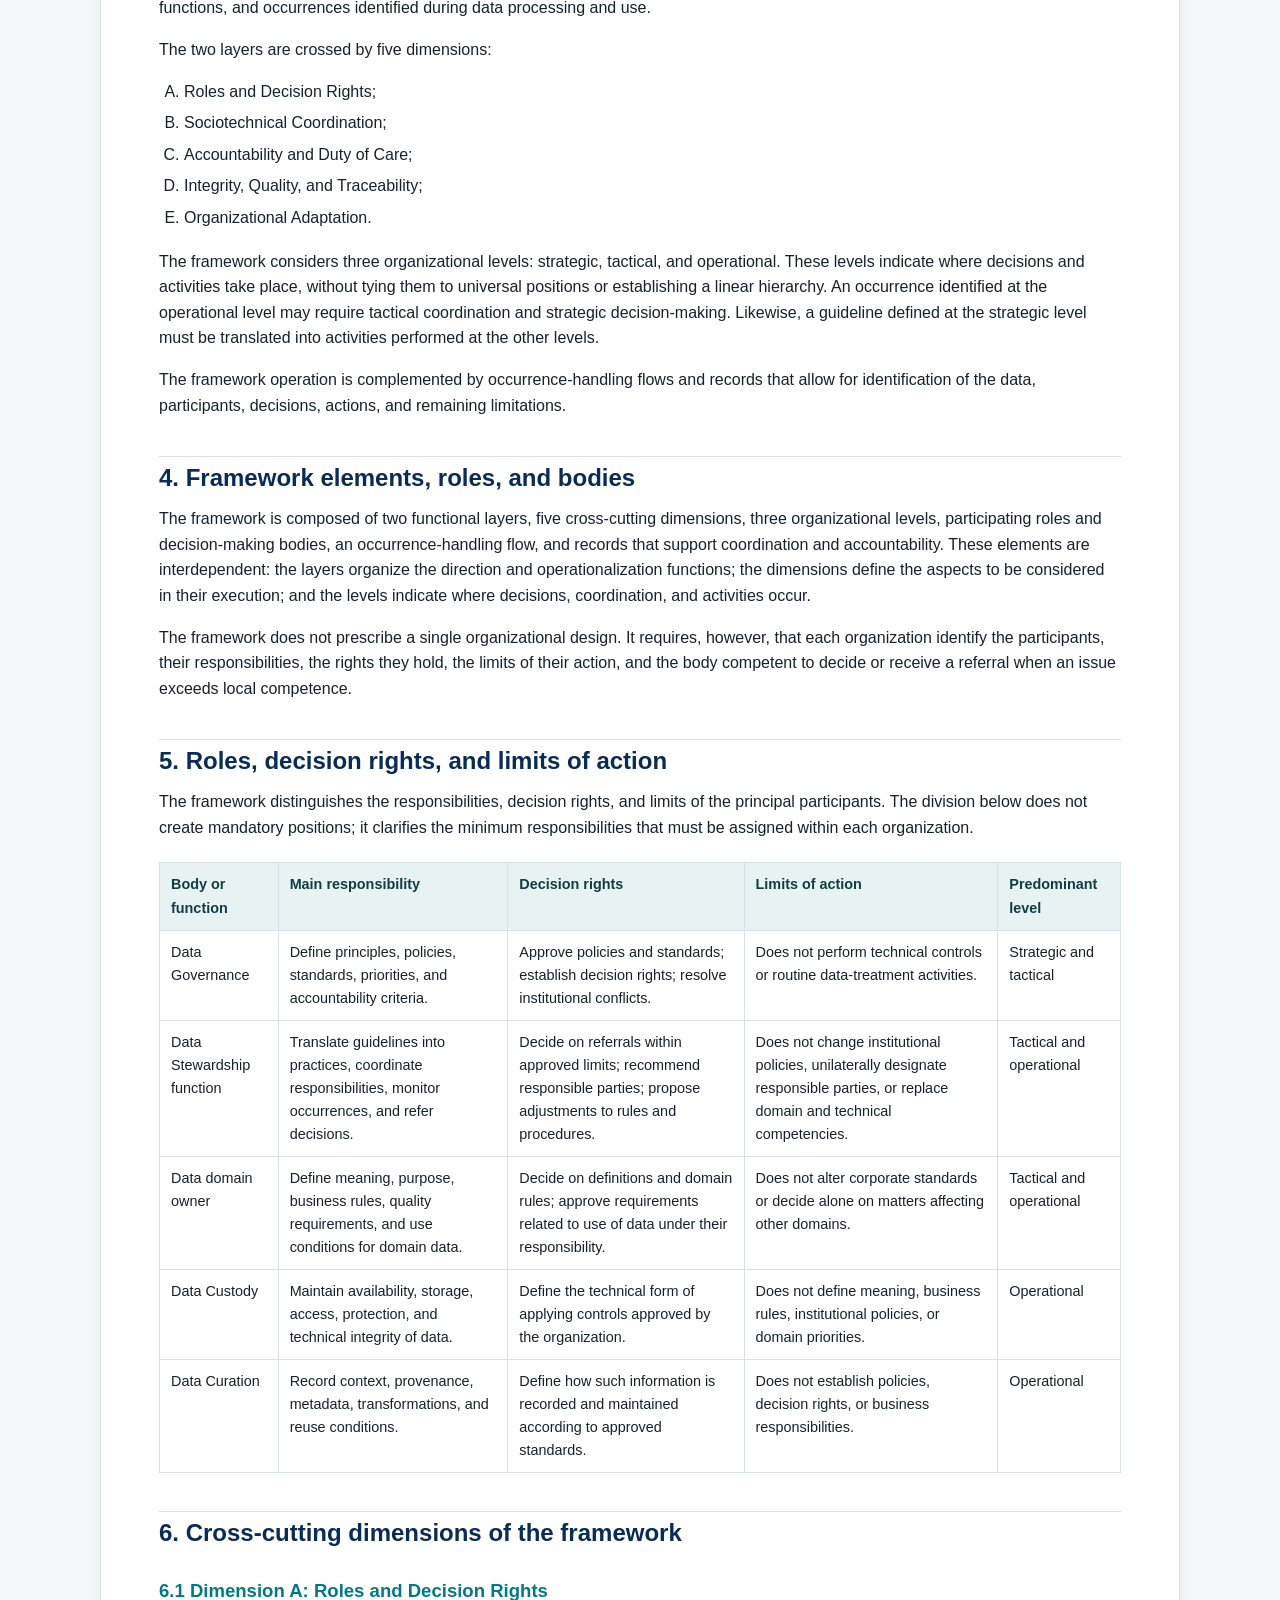
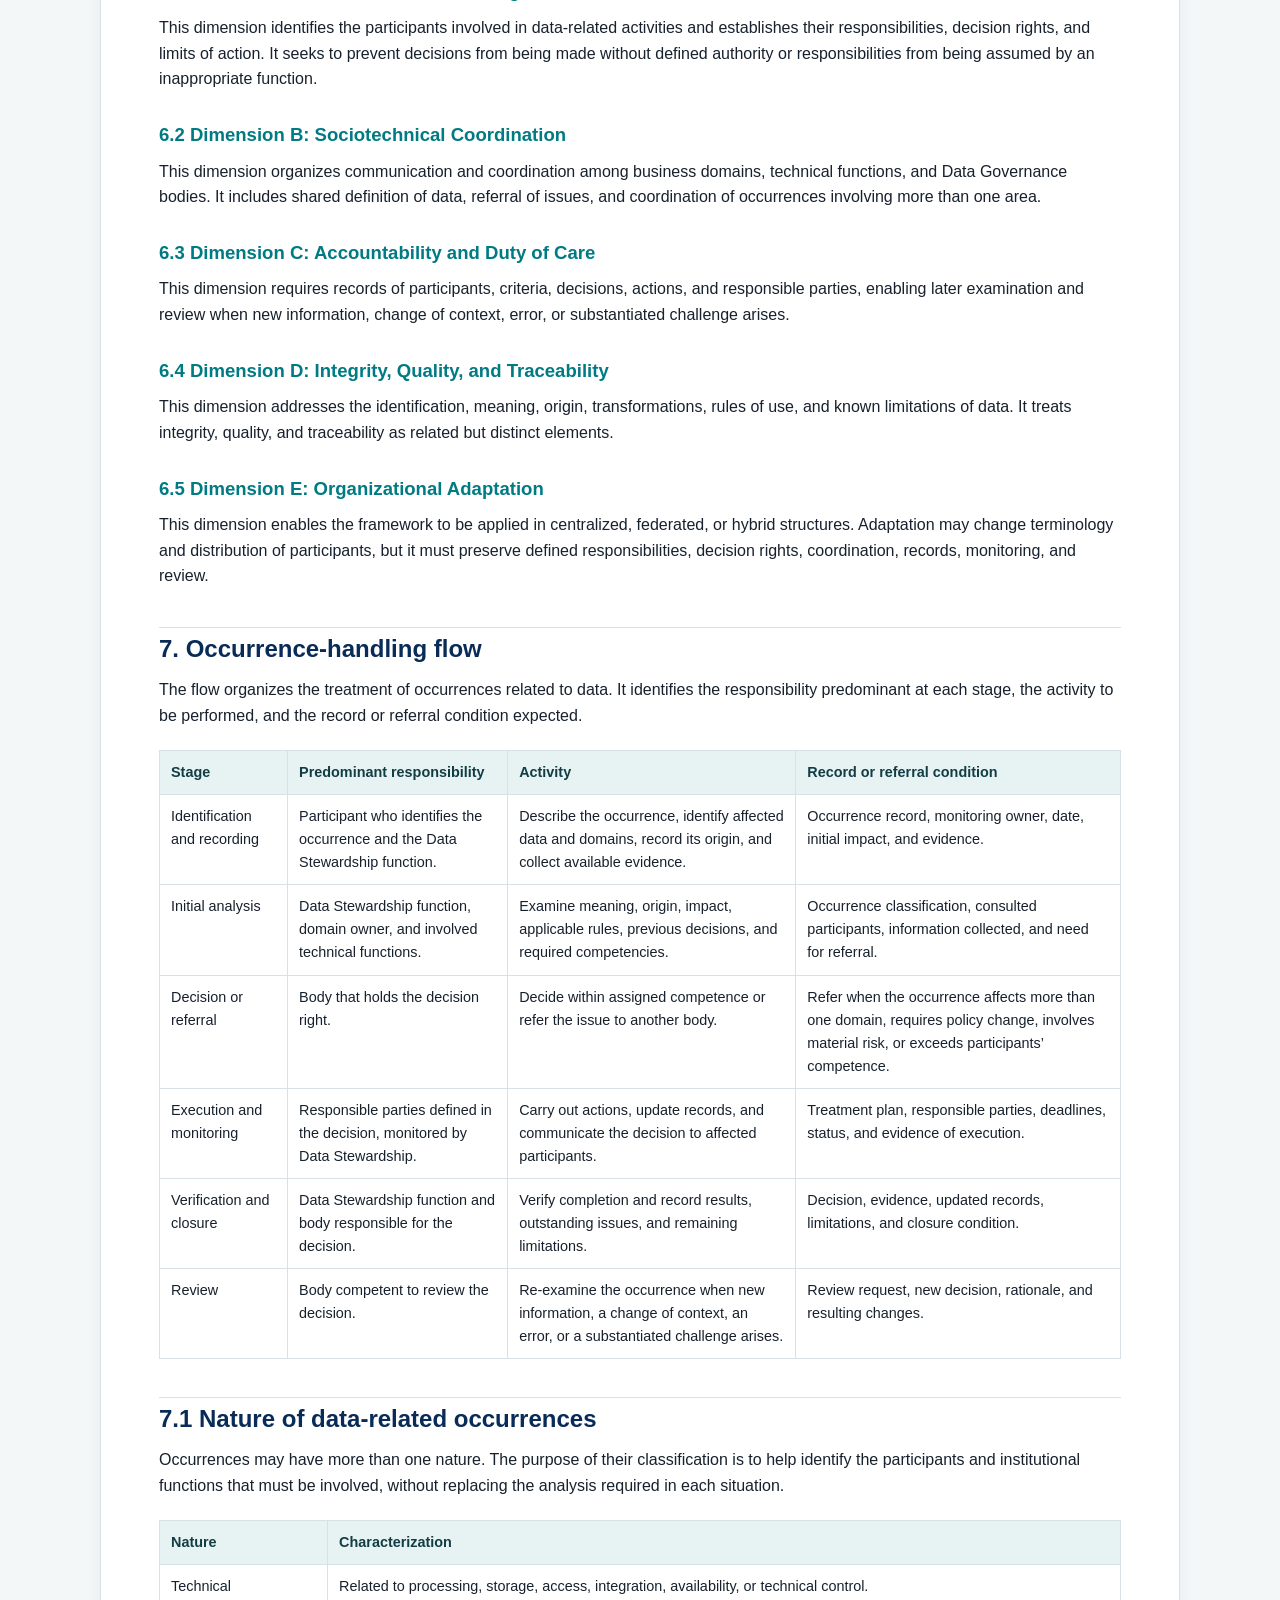
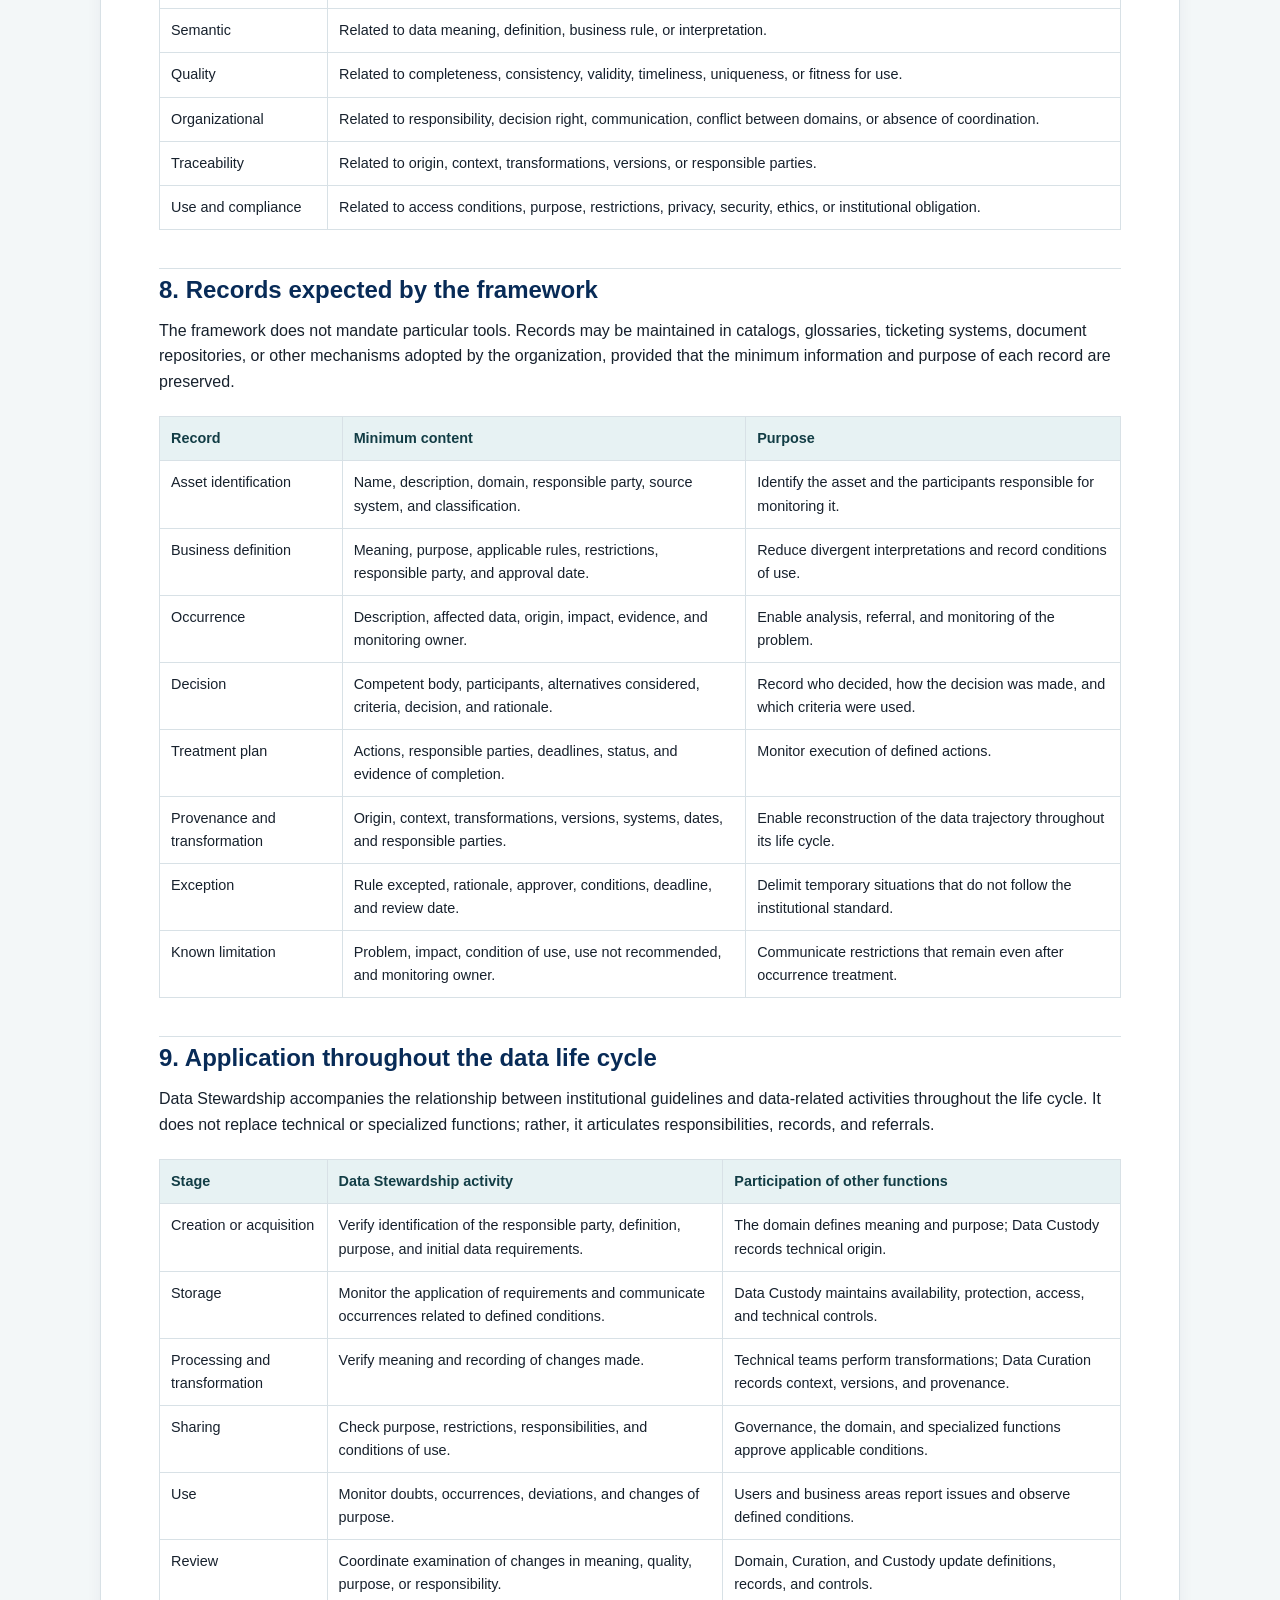
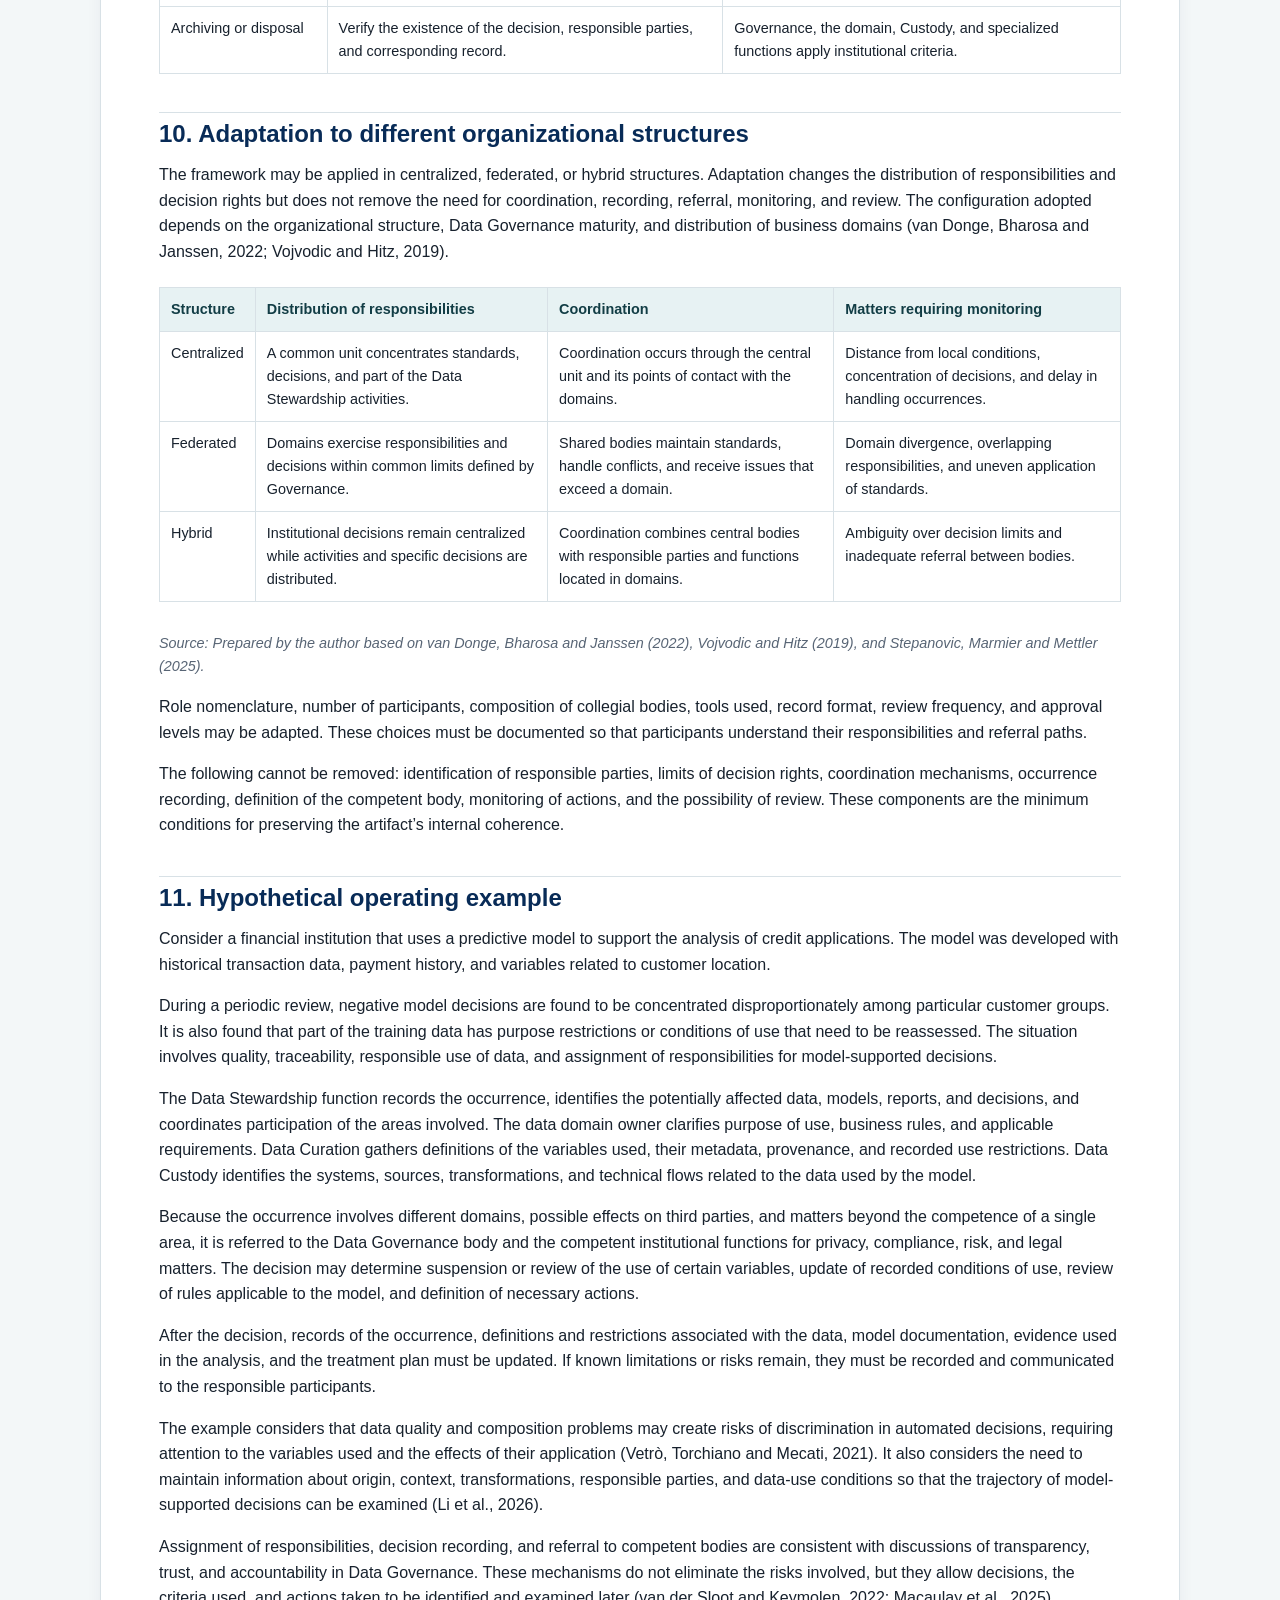
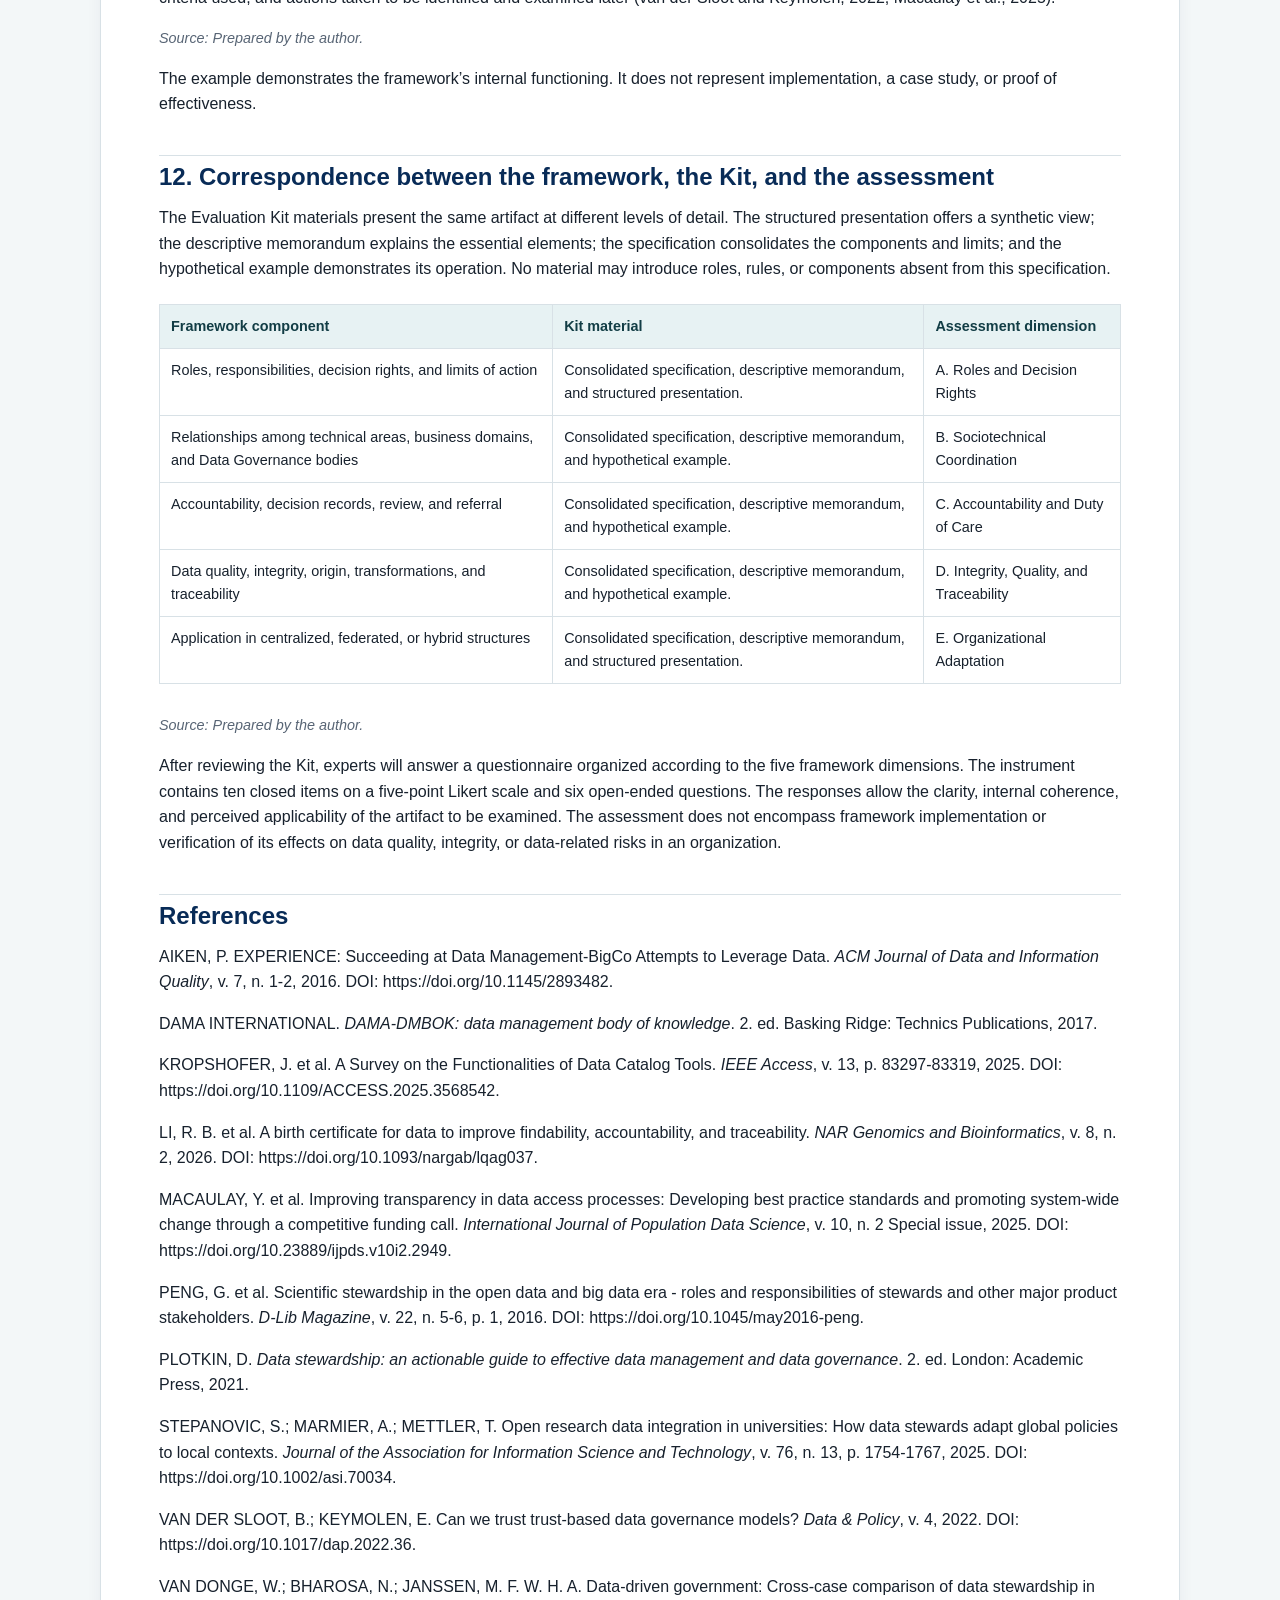
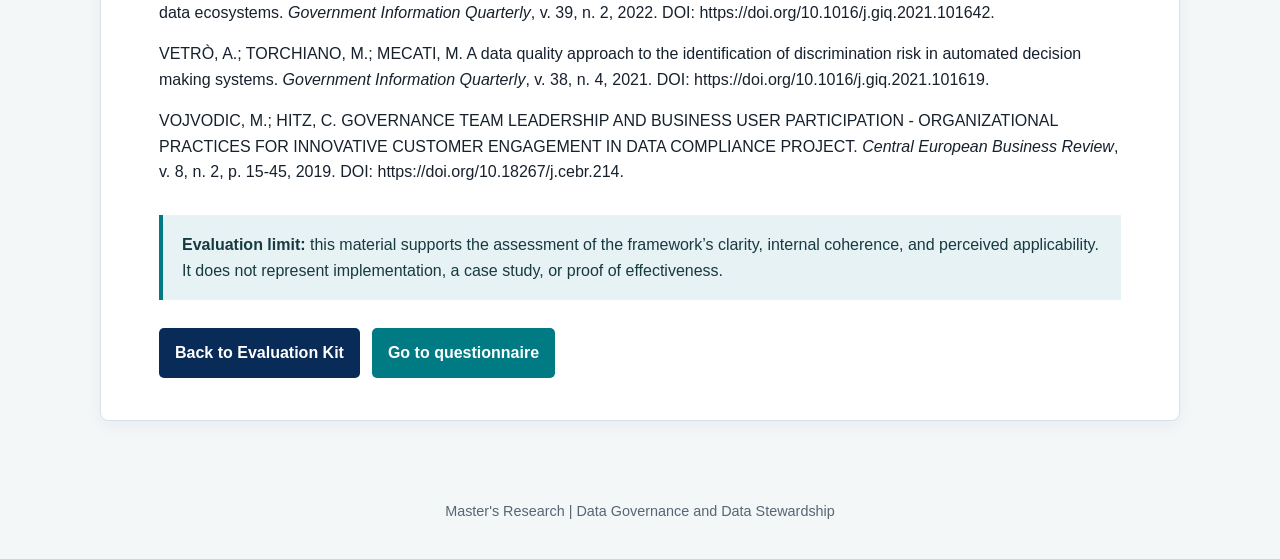
==== commit e3209469: "Add files via upload" ====
--- a/especificacao-en.html
+++ b/especificacao-en.html
@@ -8,7 +8,17 @@
 :root{--navy:#082b57;--teal:#007b83;--orange:#d76500;--ink:#17212d;--muted:#586575;--line:#d8e1e6;--mist:#f3f7f8}*{box-sizing:border-box}body{margin:0;background:var(--mist);color:var(--ink);font-family:Arial,Helvetica,sans-serif;line-height:1.6}.wrap{width:min(1080px,calc(100% - 36px));margin:auto}header{background:var(--navy);color:#fff;border-bottom:5px solid var(--orange)}header .wrap{padding:19px 0;display:flex;align-items:center;gap:12px}header a{color:#fff;text-decoration:none;font-weight:700}.eyebrow{display:block;color:#d8e8f2;font-size:.79rem;letter-spacing:.1em;text-transform:uppercase}.language{margin-left:auto;display:flex;gap:8px}.language a{border:1px solid #94b6ce;border-radius:4px;padding:5px 8px;font-size:.78rem}.language a.active{background:#fff;color:#082b57}main{margin:36px auto 54px;padding:42px 58px;background:#fff;border:1px solid var(--line);border-radius:8px;box-shadow:0 4px 16px rgba(8,43,87,.05)}h1{margin:0 0 8px;color:var(--navy);font-size:2.15rem;line-height:1.17}h2{margin:38px 0 13px;padding-top:6px;color:var(--navy);font-size:1.5rem;line-height:1.25;border-top:1px solid var(--line)}h3{margin:28px 0 9px;color:var(--teal);font-size:1.16rem}.meta{margin:4px 0;color:var(--muted);font-size:.95rem}p{margin:0 0 16px}ul,ol{margin:0 0 18px;padding-left:25px}li{margin:6px 0}table{width:100%;margin:22px 0 30px;border-collapse:collapse;font-size:.9rem}th,td{padding:10px 11px;border:1px solid var(--line);vertical-align:top;text-align:left}th{background:#e7f2f3;color:#123d45;font-weight:700}tr:nth-child(even)td{background:#fafcfc}.source{color:var(--muted);font-size:.9rem;font-style:italic}.callout{margin:30px 0 0;padding:17px 19px;border-left:4px solid var(--teal);background:#e6f2f3;color:#173a40}.actions{display:flex;flex-wrap:wrap;gap:12px;margin-top:28px}.button{display:inline-block;padding:12px 16px;border-radius:5px;background:var(--navy);color:#fff;text-decoration:none;font-weight:700}.button.alt{background:var(--teal)}footer{padding:25px 0 36px;color:var(--muted);font-size:.9rem;text-align:center}@media(max-width:650px){main{padding:30px 22px}h1{font-size:1.75rem}table{font-size:.8rem}}
 
 @media(max-width:650px){table{display:block;max-width:100%;overflow-x:auto;-webkit-overflow-scrolling:touch;white-space:normal}th,td{min-width:140px}}
+
+header .wrap{display:flex;align-items:center;gap:12px}
+@media(max-width:520px){header .wrap{align-items:flex-start}.language{margin-left:0}}
+
+/* Header layout shared by every document page. */
+header .wrap{display:grid !important;grid-template-columns:minmax(0,1fr) auto;align-items:center;column-gap:24px}
+header .wrap > div:first-child{min-width:0}
+header .wrap .language{margin:0;justify-self:end;white-space:nowrap}
+@media(max-width:520px){header .wrap{grid-template-columns:1fr;row-gap:10px}.language{justify-self:start !important}}
 </style>
+  <link rel="stylesheet" href="kit.css">
 </head>
 <body>
 <header><div class="wrap">
--- a/kit.css
+++ b/kit.css
@@ -0,0 +1,85 @@
+/* Layout common to the Portuguese and English versions of the Evaluation Kit. */
+:root { --kit-content-width: 1080px; }
+
+.page,
+.wrap {
+  width: min(var(--kit-content-width), calc(100% - 40px)) !important;
+}
+
+header .page,
+header .wrap {
+  min-height: 76px;
+  padding-top: 14px !important;
+  padding-bottom: 14px !important;
+  display: grid !important;
+  grid-template-columns: minmax(0, 1fr) auto;
+  align-items: center;
+  column-gap: 24px;
+}
+
+header .page > div:first-child,
+header .wrap > div:first-child {
+  min-width: 0;
+}
+
+header .language {
+  margin: 0 !important;
+  justify-self: end;
+  display: flex;
+  align-items: center;
+  gap: 8px;
+  white-space: nowrap;
+}
+
+header .language a {
+  display: inline-flex;
+  align-items: center;
+  min-height: 32px;
+}
+
+main.page,
+main.wrap {
+  margin-top: 36px !important;
+  margin-bottom: 54px !important;
+  padding: 42px 58px !important;
+}
+
+main.wrap > h1,
+main.page > h1 {
+  margin-top: 0 !important;
+}
+
+/* Same introductory block in the two versions of the Specification. */
+main.wrap > h1 + .meta {
+  margin-top: 10px !important;
+  margin-bottom: 4px !important;
+  padding: 0 !important;
+  border: 0 !important;
+  color: var(--muted) !important;
+  font-size: .95rem !important;
+  line-height: 1.45 !important;
+}
+
+main.wrap > h1 + .meta strong {
+  color: var(--muted) !important;
+  font-size: inherit !important;
+}
+
+@media (max-width: 650px) {
+  .page,
+  .wrap { width: min(100% - 28px, var(--kit-content-width)) !important; }
+
+  main.page,
+  main.wrap { padding: 30px 22px !important; }
+}
+
+@media (max-width: 520px) {
+  header .page,
+  header .wrap {
+    grid-template-columns: 1fr;
+    align-items: start;
+    row-gap: 10px;
+  }
+
+  header .language { justify-self: start; }
+}
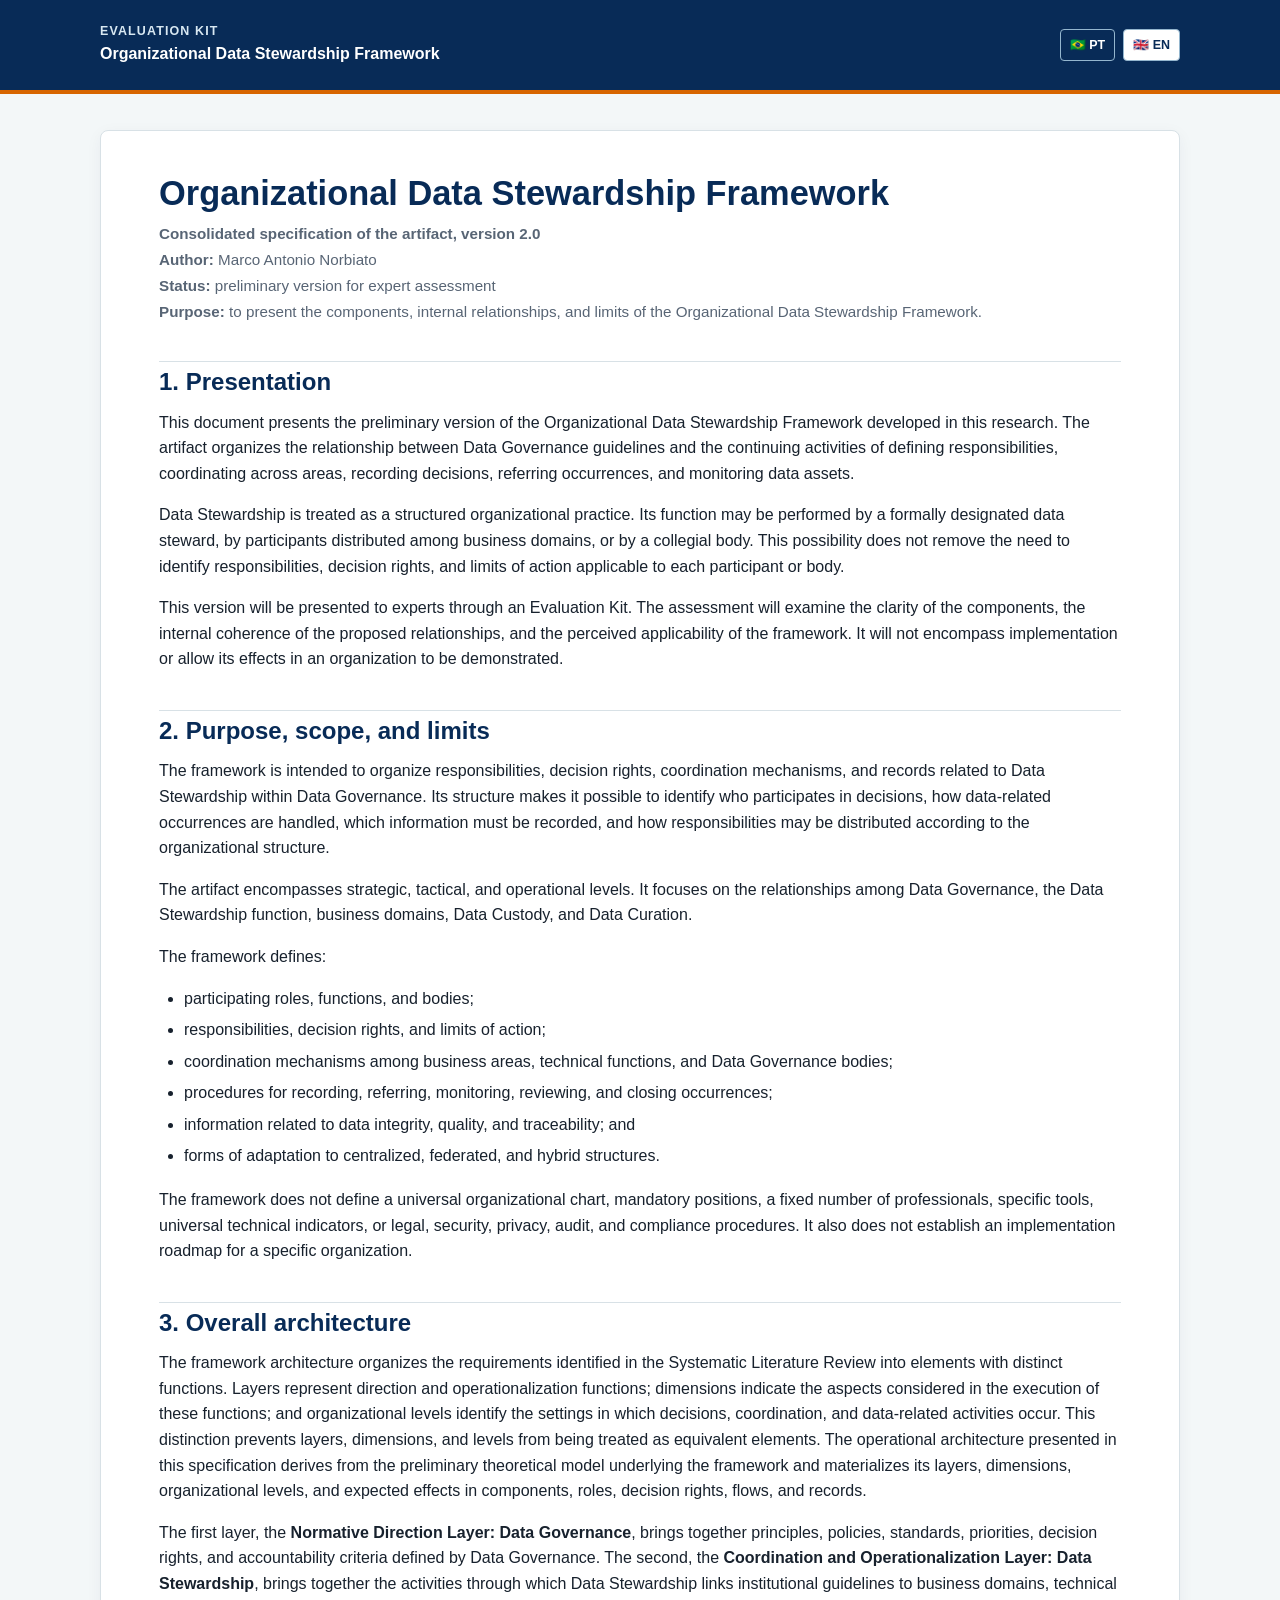
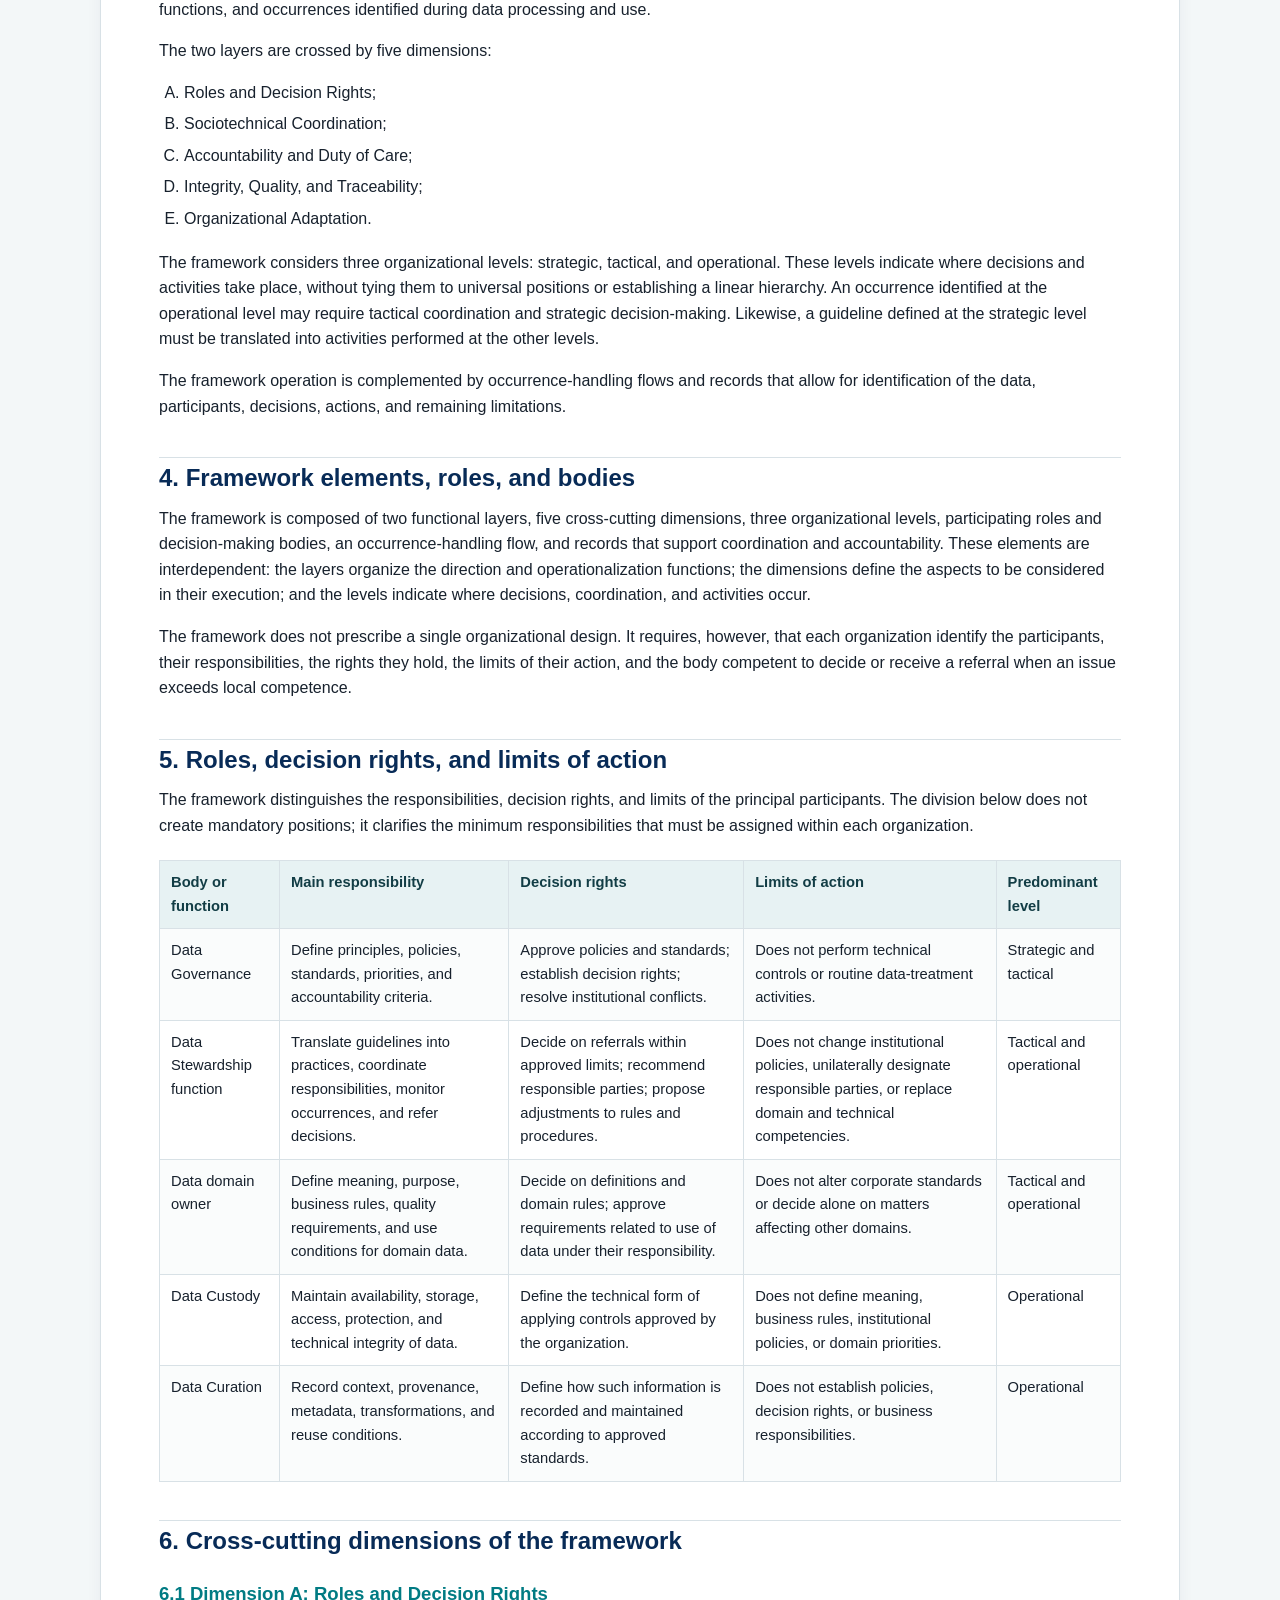
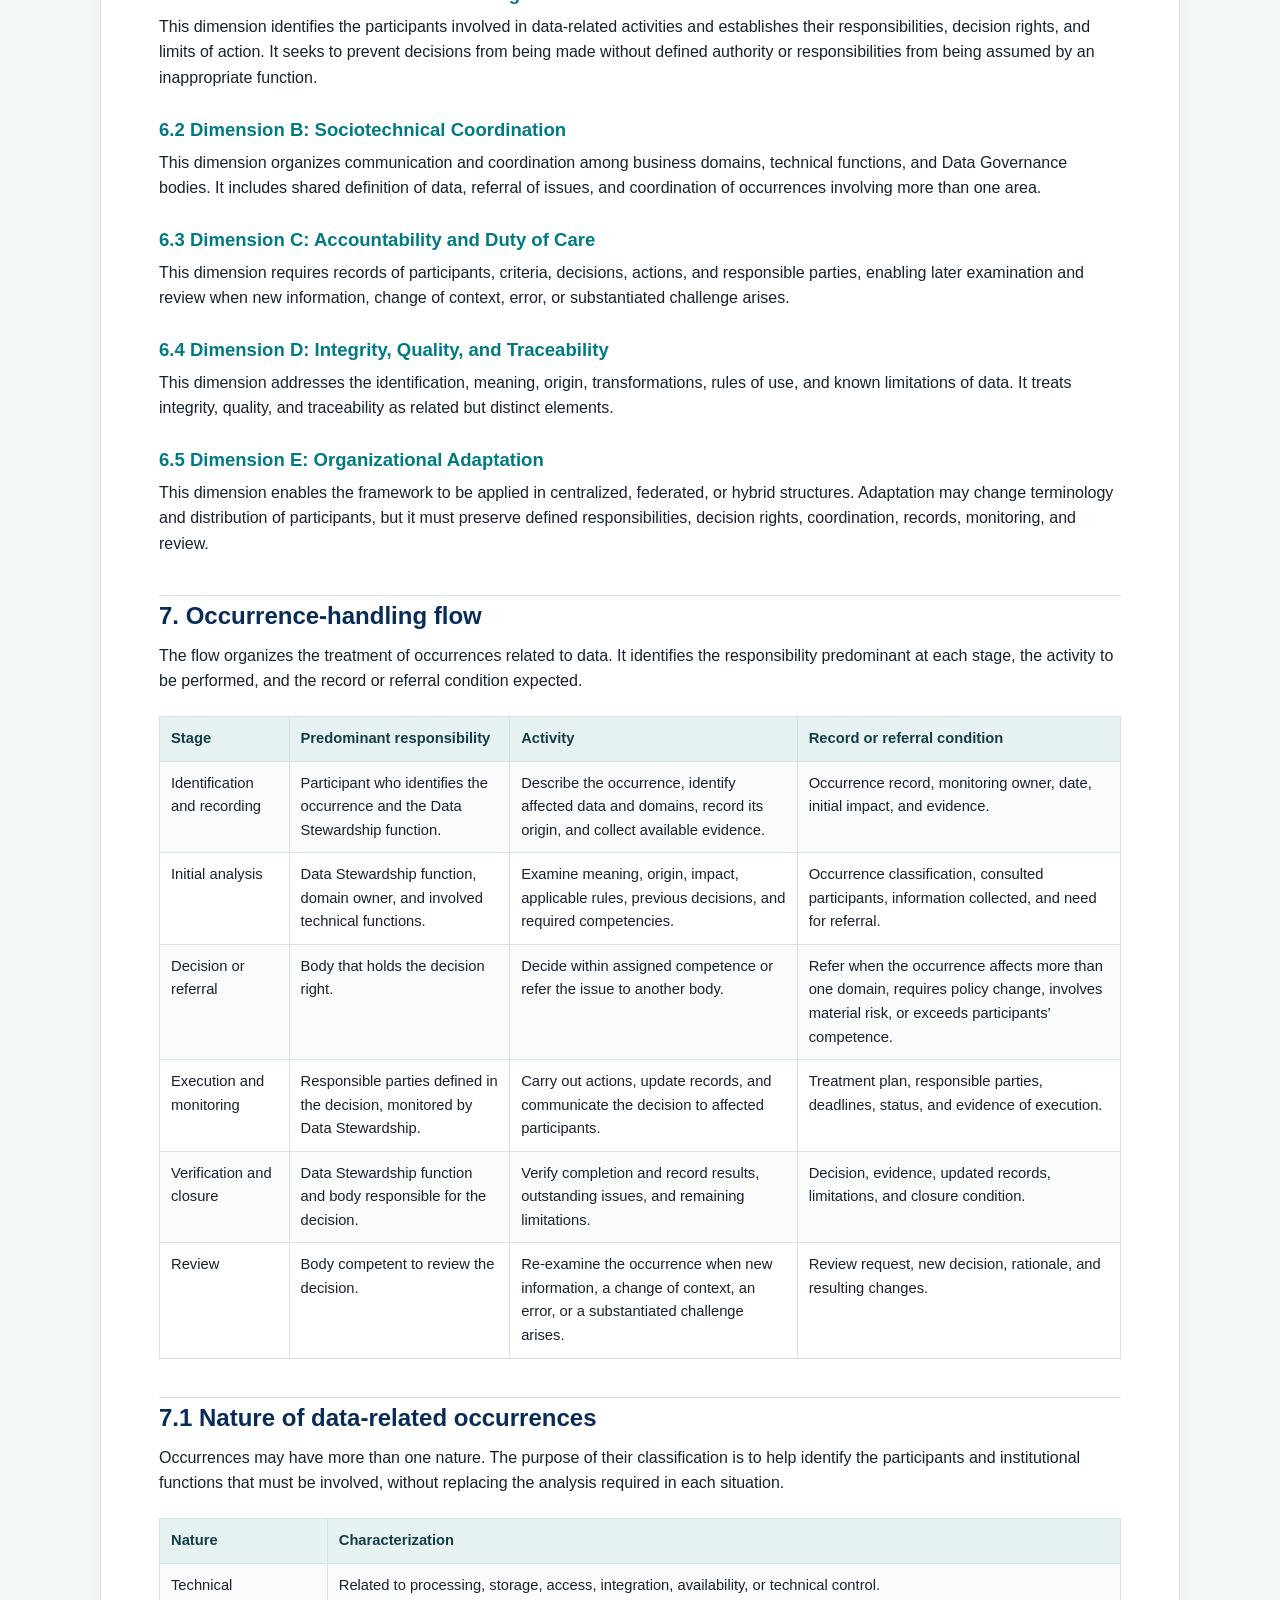
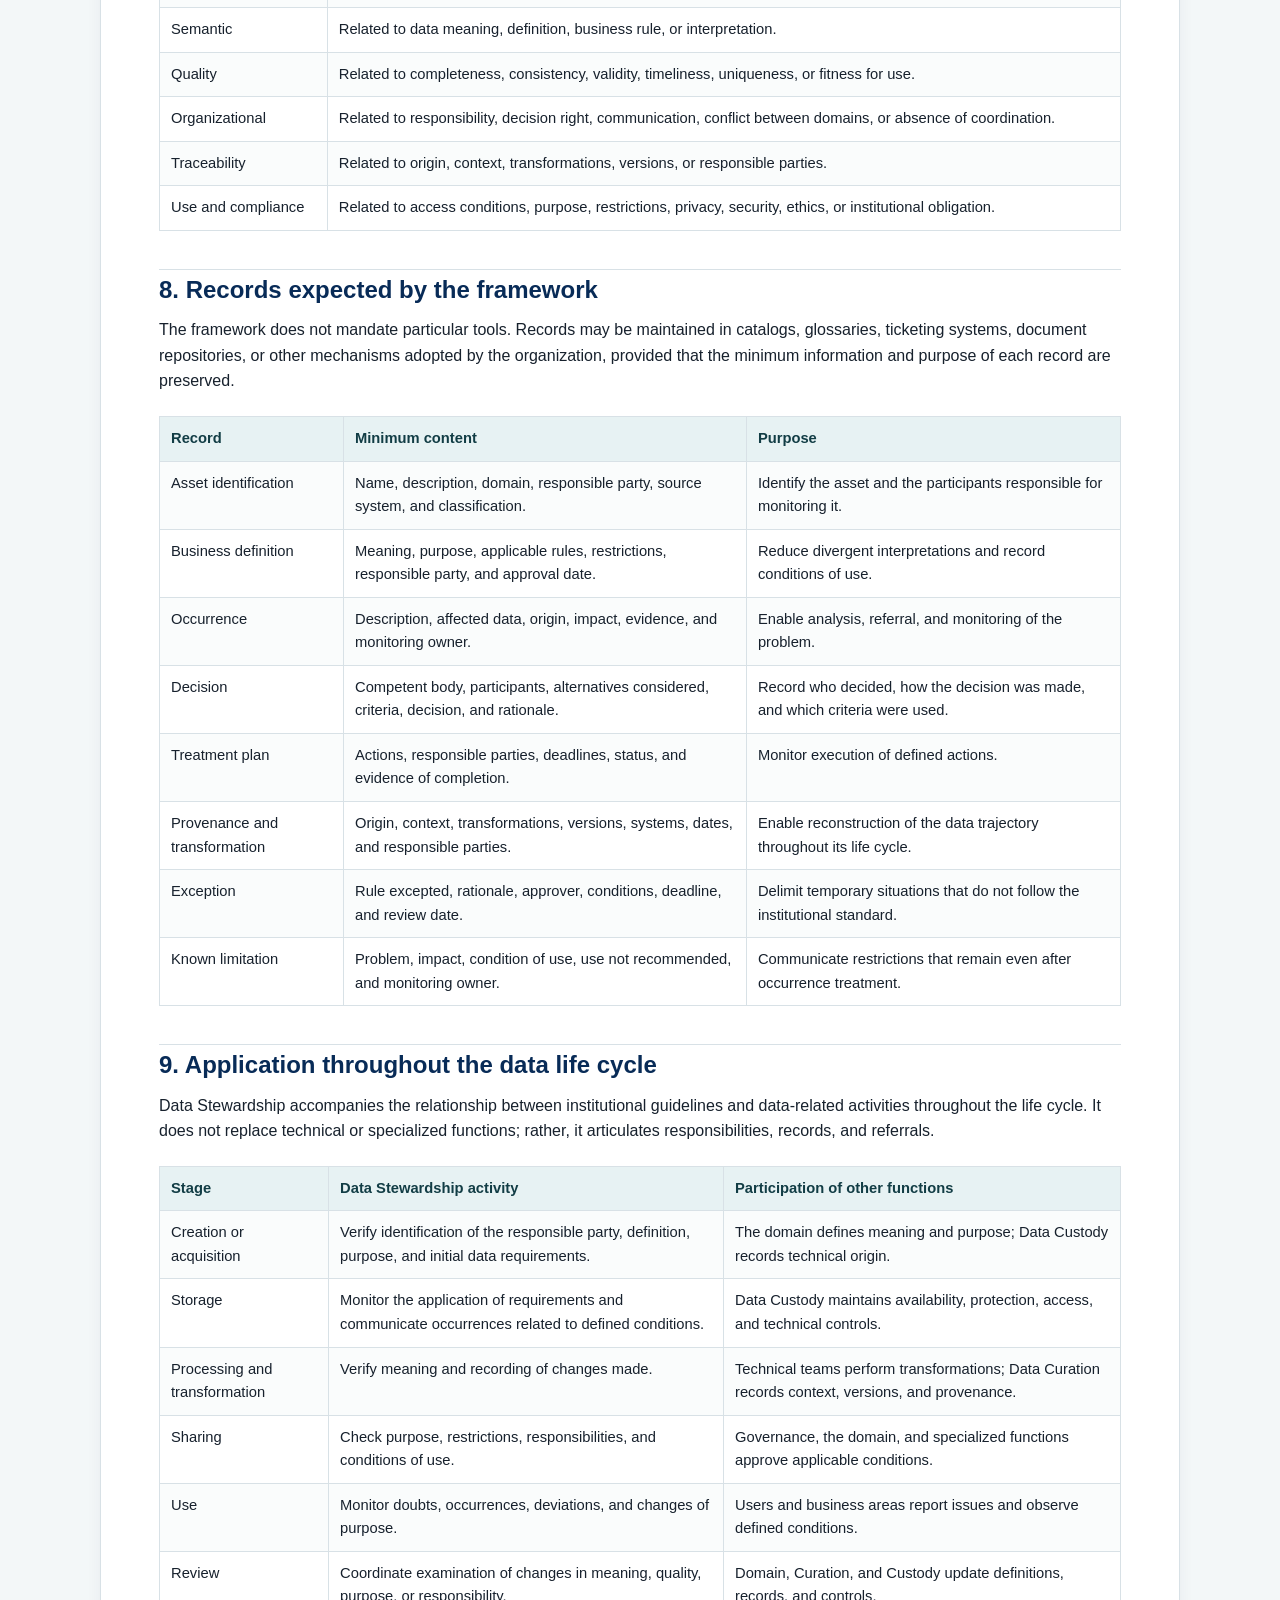
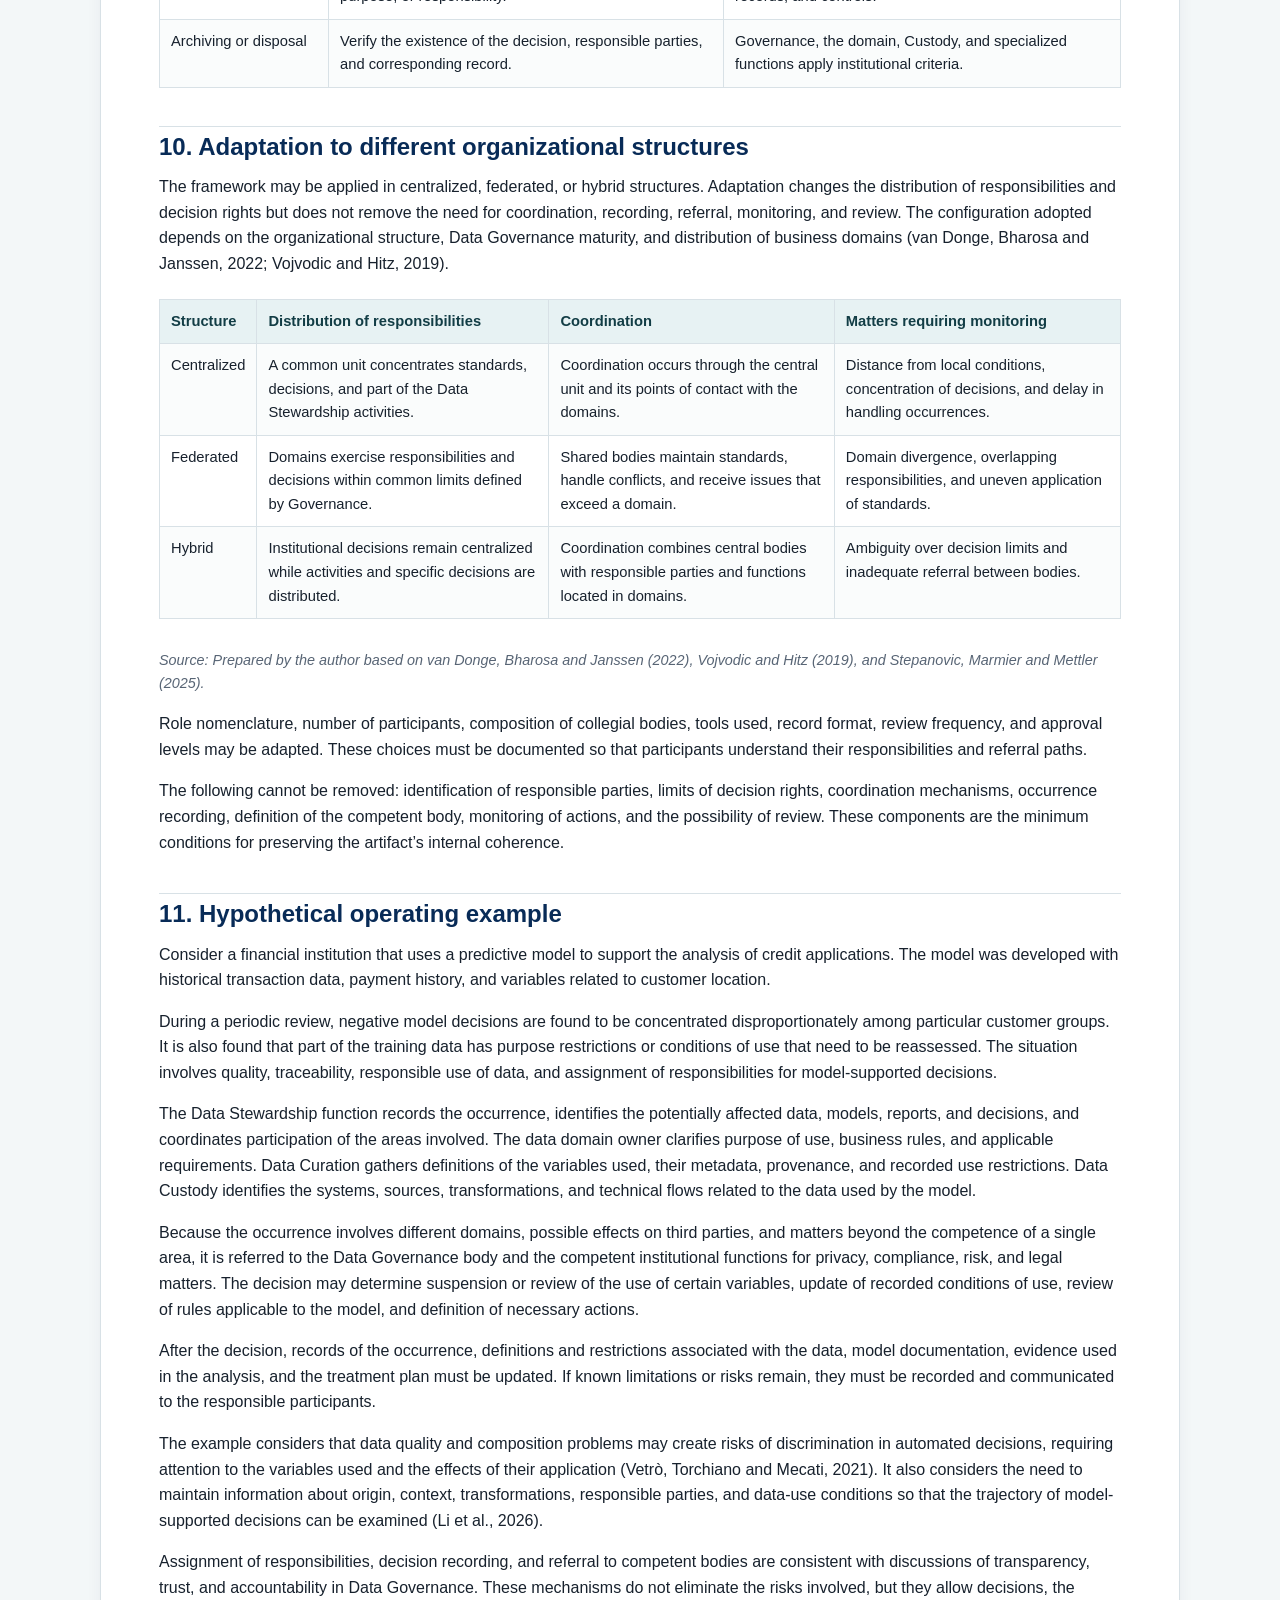
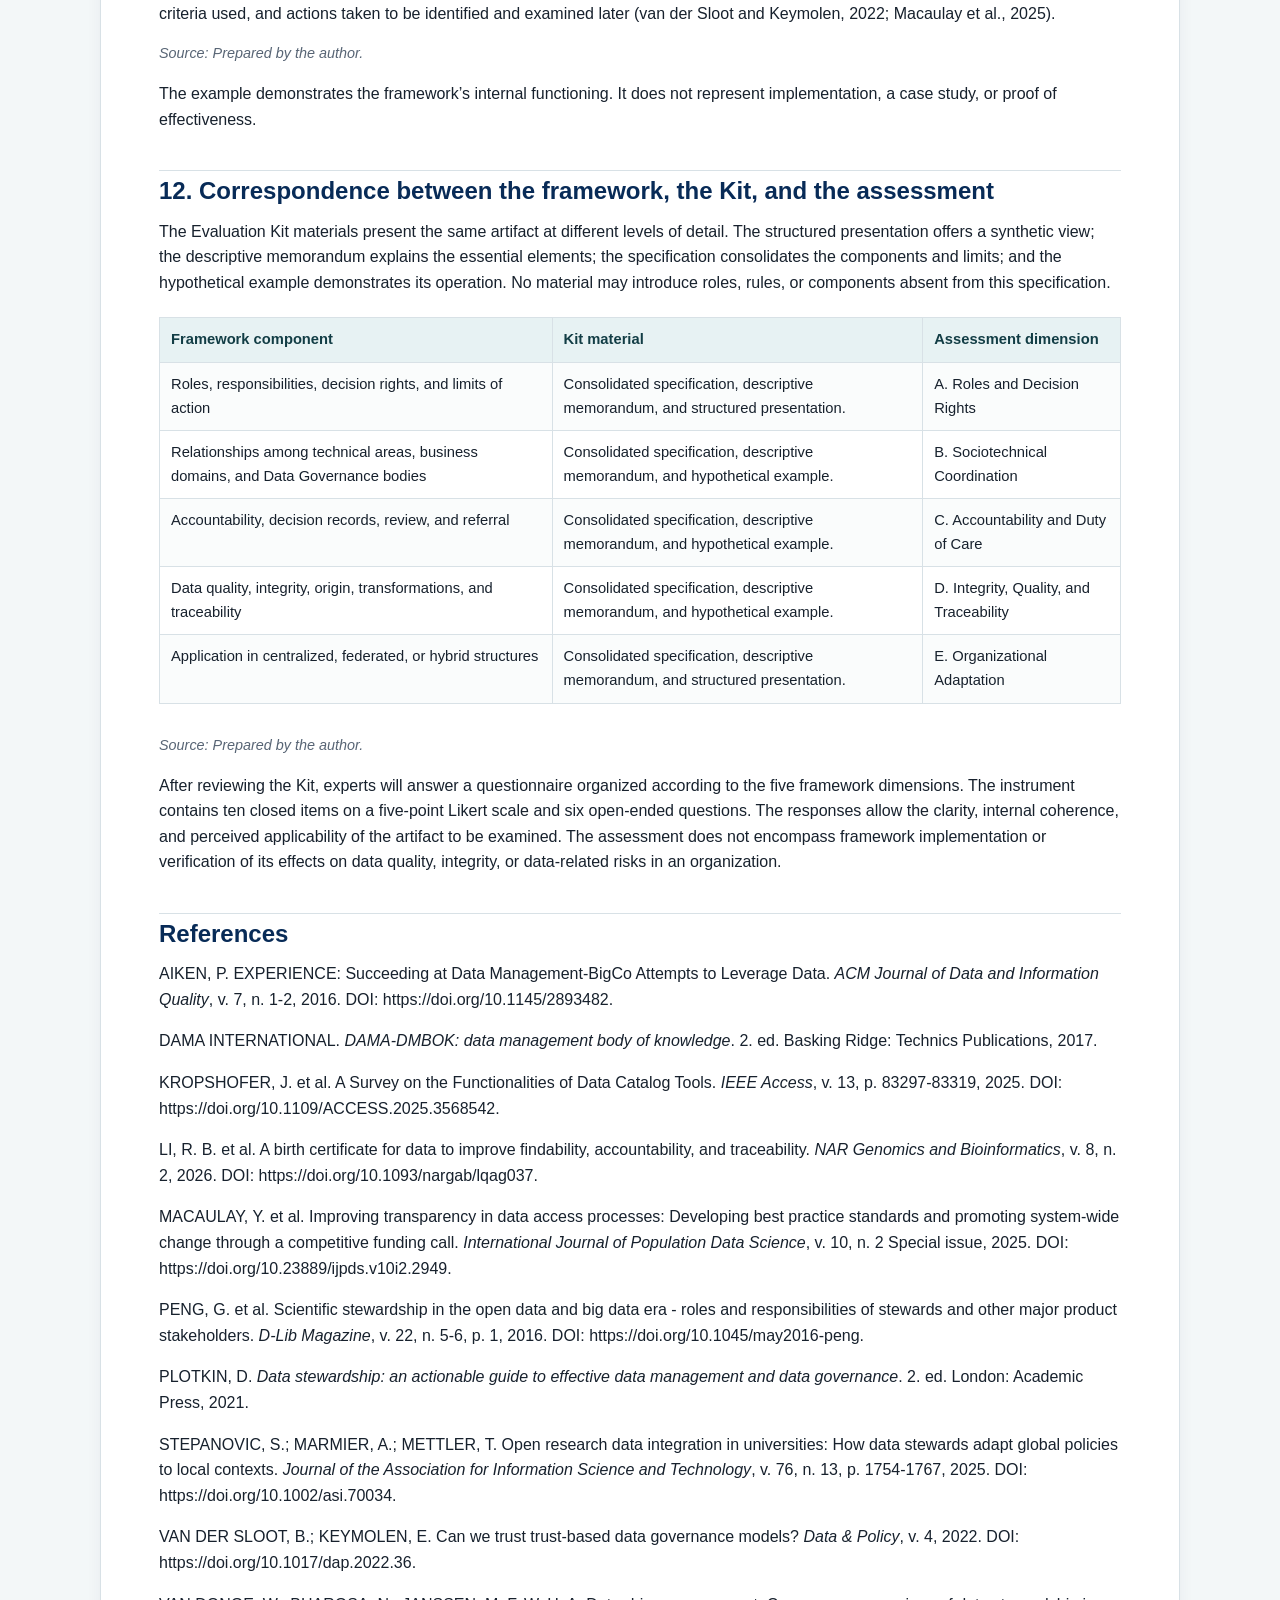
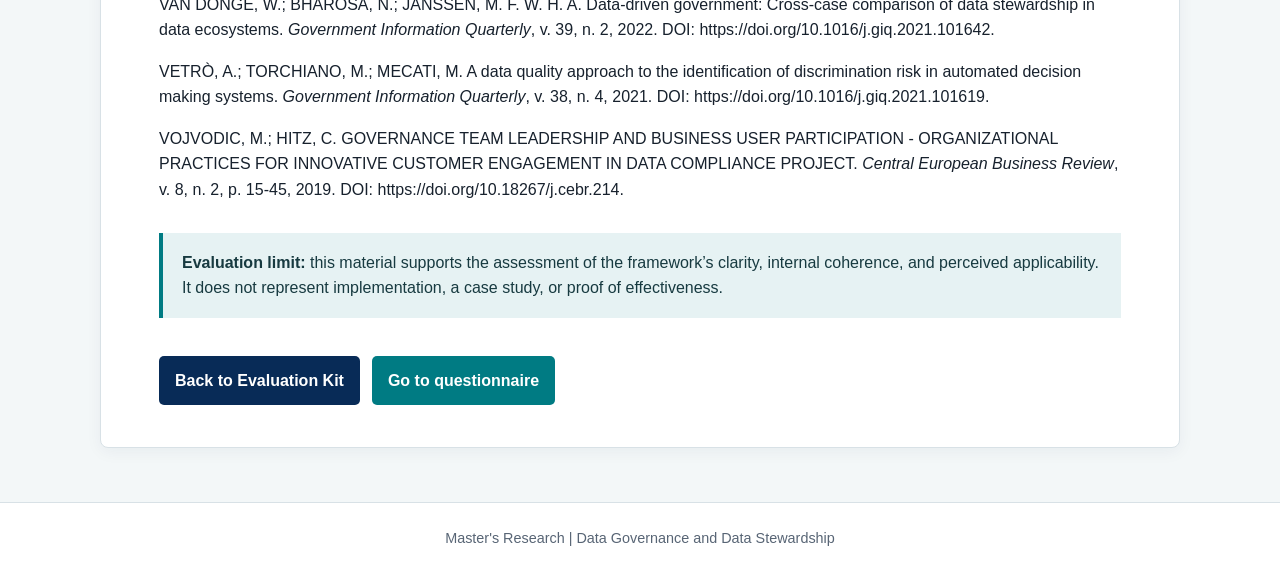
==== commit e7116472: "Add files via upload" ====
--- a/especificacao-en.html
+++ b/especificacao-en.html
@@ -4,34 +4,26 @@
 <meta charset="utf-8">
 <meta name="viewport" content="width=device-width,initial-scale=1">
 <title>Consolidated Specification | Organizational Data Stewardship Framework</title>
-<style>
-:root{--navy:#082b57;--teal:#007b83;--orange:#d76500;--ink:#17212d;--muted:#586575;--line:#d8e1e6;--mist:#f3f7f8}*{box-sizing:border-box}body{margin:0;background:var(--mist);color:var(--ink);font-family:Arial,Helvetica,sans-serif;line-height:1.6}.wrap{width:min(1080px,calc(100% - 36px));margin:auto}header{background:var(--navy);color:#fff;border-bottom:5px solid var(--orange)}header .wrap{padding:19px 0;display:flex;align-items:center;gap:12px}header a{color:#fff;text-decoration:none;font-weight:700}.eyebrow{display:block;color:#d8e8f2;font-size:.79rem;letter-spacing:.1em;text-transform:uppercase}.language{margin-left:auto;display:flex;gap:8px}.language a{border:1px solid #94b6ce;border-radius:4px;padding:5px 8px;font-size:.78rem}.language a.active{background:#fff;color:#082b57}main{margin:36px auto 54px;padding:42px 58px;background:#fff;border:1px solid var(--line);border-radius:8px;box-shadow:0 4px 16px rgba(8,43,87,.05)}h1{margin:0 0 8px;color:var(--navy);font-size:2.15rem;line-height:1.17}h2{margin:38px 0 13px;padding-top:6px;color:var(--navy);font-size:1.5rem;line-height:1.25;border-top:1px solid var(--line)}h3{margin:28px 0 9px;color:var(--teal);font-size:1.16rem}.meta{margin:4px 0;color:var(--muted);font-size:.95rem}p{margin:0 0 16px}ul,ol{margin:0 0 18px;padding-left:25px}li{margin:6px 0}table{width:100%;margin:22px 0 30px;border-collapse:collapse;font-size:.9rem}th,td{padding:10px 11px;border:1px solid var(--line);vertical-align:top;text-align:left}th{background:#e7f2f3;color:#123d45;font-weight:700}tr:nth-child(even)td{background:#fafcfc}.source{color:var(--muted);font-size:.9rem;font-style:italic}.callout{margin:30px 0 0;padding:17px 19px;border-left:4px solid var(--teal);background:#e6f2f3;color:#173a40}.actions{display:flex;flex-wrap:wrap;gap:12px;margin-top:28px}.button{display:inline-block;padding:12px 16px;border-radius:5px;background:var(--navy);color:#fff;text-decoration:none;font-weight:700}.button.alt{background:var(--teal)}footer{padding:25px 0 36px;color:var(--muted);font-size:.9rem;text-align:center}@media(max-width:650px){main{padding:30px 22px}h1{font-size:1.75rem}table{font-size:.8rem}}
-
-@media(max-width:650px){table{display:block;max-width:100%;overflow-x:auto;-webkit-overflow-scrolling:touch;white-space:normal}th,td{min-width:140px}}
-
-header .wrap{display:flex;align-items:center;gap:12px}
-@media(max-width:520px){header .wrap{align-items:flex-start}.language{margin-left:0}}
-
-/* Header layout shared by every document page. */
-header .wrap{display:grid !important;grid-template-columns:minmax(0,1fr) auto;align-items:center;column-gap:24px}
-header .wrap > div:first-child{min-width:0}
-header .wrap .language{margin:0;justify-self:end;white-space:nowrap}
-@media(max-width:520px){header .wrap{grid-template-columns:1fr;row-gap:10px}.language{justify-self:start !important}}
-</style>
-  <link rel="stylesheet" href="kit.css">
+<link rel="stylesheet" href="kit.css?v=2.1">
 </head>
-<body>
-<header><div class="wrap">
-<div>
-<span class="eyebrow">Evaluation Kit</span><a href="index-en.html">Organizational Data Stewardship Framework</a>
-</div>
-<nav class="language" aria-label="Language"><a href="especificacao.html" title="Português">🇧🇷 PT</a><a href="especificacao-en.html" title="English" class="active">🇬🇧 EN</a></nav>
-</div></header><main class="wrap">
+<body class="document-page">
+<header class="site-header">
+  <div class="site-shell header-inner">
+    <div class="brand-copy">
+      <span class="header-eyebrow">Evaluation Kit</span>
+      <a class="brand-title" href="index-en.html">Organizational Data Stewardship Framework</a>
+    </div>
+    <nav class="language" aria-label="Language">
+      <a href="especificacao.html" title="Português">🇧🇷 PT</a>
+      <a href="especificacao-en.html" title="English" class="active">🇬🇧 EN</a>
+    </nav>
+  </div>
+</header><main class="site-shell document-main">
 <h1>Organizational Data Stewardship Framework</h1>
 <p class="meta"><strong>Consolidated specification of the artifact, version 2.0</strong></p>
-<p class="meta">Author: Marco Antonio Norbiato</p>
-<p class="meta">Status: preliminary version for expert assessment</p>
-<p class="meta">Purpose: to present the components, internal relationships, and limits of the Organizational Data Stewardship Framework.</p>
+<p class="meta"><strong>Author:</strong> Marco Antonio Norbiato</p>
+<p class="meta"><strong>Status:</strong> preliminary version for expert assessment</p>
+<p class="meta"><strong>Purpose:</strong> to present the components, internal relationships, and limits of the Organizational Data Stewardship Framework.</p>
 <h2>1. Presentation</h2>
 <p>This document presents the preliminary version of the Organizational Data Stewardship Framework developed in this research. The artifact organizes the relationship between Data Governance guidelines and the continuing activities of defining responsibilities, coordinating across areas, recording decisions, referring occurrences, and monitoring data assets.</p>
 <p>Data Stewardship is treated as a structured organizational practice. Its function may be performed by a formally designated data steward, by participants distributed among business domains, or by a collegial body. This possibility does not remove the need to identify responsibilities, decision rights, and limits of action applicable to each participant or body.</p>
@@ -385,6 +377,6 @@
 <p>VOJVODIC, M.; HITZ, C. GOVERNANCE TEAM LEADERSHIP AND BUSINESS USER PARTICIPATION - ORGANIZATIONAL PRACTICES FOR INNOVATIVE CUSTOMER ENGAGEMENT IN DATA COMPLIANCE PROJECT. <em>Central </em><em>European</em><em> Business Review</em>, v. 8, n. 2, p. 15-45, 2019. DOI: https://doi.org/10.18267/j.cebr.214.</p>
 <div class="callout">
 <strong>Evaluation limit:</strong> this material supports the assessment of the framework’s clarity, internal coherence, and perceived applicability. It does not represent implementation, a case study, or proof of effectiveness.</div>
-<nav class="actions"><a class="button" href="index-en.html">Back to Evaluation Kit</a><a class="button alt" id="link-questionario" href="#">Go to questionnaire</a></nav></main><footer><div class="wrap">Master's Research | Data Governance and Data Stewardship</div></footer><script src="links.js"></script>
+<nav class="actions"><a class="button" href="index-en.html">Back to Evaluation Kit</a><a class="button alt" id="link-questionario" href="#">Go to questionnaire</a></nav></main><footer class="site-footer"><div class="site-shell footer-inner">Master's Research | Data Governance and Data Stewardship</div></footer><script src="links.js"></script>
 </body>
 </html>
--- a/kit.css
+++ b/kit.css
@@ -1,85 +1,164 @@
-/* Layout common to the Portuguese and English versions of the Evaluation Kit. */
-:root { --kit-content-width: 1080px; }
-
-.page,
-.wrap {
-  width: min(var(--kit-content-width), calc(100% - 40px)) !important;
+/* Sistema visual único do Kit de Avaliação */
+:root {
+  --navy: #082b57;
+  --teal: #007b83;
+  --orange: #d76500;
+  --ink: #17212d;
+  --muted: #586575;
+  --paper: #ffffff;
+  --mist: #f3f7f8;
+  --line: #d8e1e6;
+  --shell: 1080px;
 }
 
-header .page,
-header .wrap {
-  min-height: 76px;
-  padding-top: 14px !important;
-  padding-bottom: 14px !important;
-  display: grid !important;
+* { box-sizing: border-box; }
+html { background: var(--mist); }
+body {
+  margin: 0;
+  background: var(--mist);
+  color: var(--ink);
+  font-family: Arial, Helvetica, sans-serif;
+  font-size: 16px;
+  line-height: 1.6;
+}
+.site-shell {
+  width: min(var(--shell), calc(100% - 40px));
+  margin-inline: auto;
+}
+
+/* Cabeçalho compartilhado pelas seis páginas */
+.site-header {
+  background: var(--navy);
+  color: #fff;
+  border-bottom: 4px solid var(--orange);
+}
+.header-inner {
+  min-height: 90px;
+  padding-block: 15px;
+  display: grid;
   grid-template-columns: minmax(0, 1fr) auto;
   align-items: center;
-  column-gap: 24px;
+  gap: 24px;
 }
-
-header .page > div:first-child,
-header .wrap > div:first-child {
-  min-width: 0;
+.brand-copy { min-width: 0; }
+.header-eyebrow {
+  display: block;
+  margin: 0 0 2px;
+  color: #d8e8f2;
+  font-size: .78rem;
+  font-weight: 700;
+  letter-spacing: .09em;
+  line-height: 1.3;
+  text-transform: uppercase;
 }
-
-header .language {
-  margin: 0 !important;
-  justify-self: end;
+.brand-title {
+  display: inline-block;
+  color: #fff;
+  font-size: 1rem;
+  font-weight: 700;
+  line-height: 1.3;
+  text-decoration: none;
+}
+.language {
   display: flex;
   align-items: center;
+  justify-self: end;
   gap: 8px;
   white-space: nowrap;
 }
-
-header .language a {
+.language a {
+  min-height: 32px;
+  padding: 5px 9px;
   display: inline-flex;
   align-items: center;
-  min-height: 32px;
+  border: 1px solid #94b6ce;
+  border-radius: 4px;
+  color: #fff;
+  font-size: .78rem;
+  font-weight: 700;
+  line-height: 1;
+  text-decoration: none;
 }
+.language a.active { background: #fff; color: var(--navy); }
+.language a:hover, .language a:focus-visible { border-color: #fff; }
 
-main.page,
-main.wrap {
-  margin-top: 36px !important;
-  margin-bottom: 54px !important;
-  padding: 42px 58px !important;
+/* Página inicial */
+.landing-main { padding-block: 48px 56px; }
+.eyebrow {
+  color: var(--teal);
+  font-size: .8rem;
+  font-weight: 700;
+  letter-spacing: .13em;
+  text-transform: uppercase;
 }
+h1, h2, h3 { line-height: 1.18; }
+.landing-main h1 {
+  max-width: 820px;
+  margin: 11px 0 0;
+  color: var(--navy);
+  font-size: clamp(2rem, 5vw, 3.5rem);
+}
+.landing-main h2 { margin: 0; color: var(--navy); font-size: 1.7rem; }
+.landing-main h3 { margin: 0; color: var(--navy); font-size: 1.25rem; }
+.lead { max-width: 760px; margin: 20px 0 30px; color: #334254; font-size: 1.14rem; }
+.notice { max-width: 820px; padding: 17px 20px; border-left: 4px solid var(--teal); background: #e6f2f3; color: #173a40; }
+.notice strong { color: #004d54; }
+.landing-main section { margin-top: 52px; }
+.landing-main section > p { max-width: 810px; color: var(--muted); }
+.grid { margin-top: 22px; display: grid; grid-template-columns: repeat(2, minmax(0, 1fr)); gap: 20px; }
+.steps { grid-template-columns: repeat(3, minmax(0, 1fr)); }
+.card { padding: 27px; border: 1px solid var(--line); border-radius: 8px; background: var(--paper); box-shadow: 0 4px 15px rgba(8,43,87,.05); }
+.card p { color: var(--muted); }
+.tag { display: inline-block; margin-bottom: 13px; color: var(--teal); font-size: .78rem; font-weight: 700; letter-spacing: .08em; text-transform: uppercase; }
+.step-number { color: var(--orange); font-size: 1.45rem; font-weight: 700; }
+.cta { padding: 31px; display: flex; align-items: center; justify-content: space-between; gap: 25px; border-radius: 8px; background: var(--teal); color: #fff; }
+.cta h2 { color: #fff; }
+.cta p { margin-bottom: 0; color: #e8f8f9; }
+.cta .button { margin: 0; white-space: nowrap; background: #fff; color: #075a61; }
 
-main.wrap > h1,
-main.page > h1 {
-  margin-top: 0 !important;
+/* Memorial e Especificação */
+.document-main {
+  margin-top: 36px;
+  margin-bottom: 54px;
+  padding: 42px 58px;
+  border: 1px solid var(--line);
+  border-radius: 8px;
+  background: var(--paper);
+  box-shadow: 0 4px 16px rgba(8,43,87,.05);
 }
+.document-main h1 { margin: 0 0 8px; color: var(--navy); font-size: 2.15rem; line-height: 1.17; }
+.document-main h2 { margin: 38px 0 13px; padding-top: 6px; border-top: 1px solid var(--line); color: var(--navy); font-size: 1.5rem; }
+.document-main h3 { margin: 28px 0 9px; color: var(--teal); font-size: 1.16rem; }
+.subtitle { margin: 0 0 30px; color: var(--muted); font-size: 1.05rem; }
+.meta { margin: 4px 0; color: var(--muted); font-size: .95rem; line-height: 1.45; }
+.document-main h1 + .meta { margin-top: 10px; }
+p { margin-top: 0; margin-bottom: 16px; }
+ul, ol { margin-top: 0; margin-bottom: 18px; padding-left: 25px; }
+li { margin: 6px 0; }
+table { width: 100%; margin: 22px 0 30px; border-collapse: collapse; font-size: .92rem; }
+th, td { padding: 10px 11px; border: 1px solid var(--line); vertical-align: top; text-align: left; }
+th { background: #e7f2f3; color: #123d45; font-weight: 700; }
+tr:nth-child(even) td { background: #fafcfc; }
+.source { color: var(--muted); font-size: .9rem; font-style: italic; }
+.callout { margin: 30px 0 0; padding: 17px 19px; border-left: 4px solid var(--teal); background: #e6f2f3; color: #173a40; }
+.actions { margin-top: 28px; display: flex; flex-wrap: wrap; gap: 12px; }
+.button { display: inline-block; margin-top: 10px; padding: 12px 16px; border-radius: 5px; background: var(--navy); color: #fff; font-weight: 700; text-decoration: none; }
+.button:hover, .button:focus-visible { background: #114783; }
+.button.alt { background: var(--teal); }
 
-/* Same introductory block in the two versions of the Specification. */
-main.wrap > h1 + .meta {
-  margin-top: 10px !important;
-  margin-bottom: 4px !important;
-  padding: 0 !important;
-  border: 0 !important;
-  color: var(--muted) !important;
-  font-size: .95rem !important;
-  line-height: 1.45 !important;
+/* Rodapé compartilhado */
+.site-footer { border-top: 1px solid var(--line); background: #fff; color: var(--muted); font-size: .9rem; }
+.footer-inner { padding-block: 24px 36px; text-align: center; }
+
+@media (max-width: 700px) {
+  .site-shell { width: min(100% - 28px, var(--shell)); }
+  .header-inner { min-height: 0; grid-template-columns: 1fr; gap: 10px; }
+  .language { justify-self: start; }
+  .landing-main { padding-top: 34px; }
+  .grid, .steps { grid-template-columns: 1fr; }
+  .cta { align-items: flex-start; flex-direction: column; }
+  .document-main { padding: 30px 22px; }
+  .document-main h1 { font-size: 1.75rem; }
+  table { display: block; max-width: 100%; overflow-x: auto; -webkit-overflow-scrolling: touch; font-size: .82rem; }
+  th, td { min-width: 140px; }
 }
-
-main.wrap > h1 + .meta strong {
-  color: var(--muted) !important;
-  font-size: inherit !important;
-}
-
-@media (max-width: 650px) {
-  .page,
-  .wrap { width: min(100% - 28px, var(--kit-content-width)) !important; }
-
-  main.page,
-  main.wrap { padding: 30px 22px !important; }
-}
-
-@media (max-width: 520px) {
-  header .page,
-  header .wrap {
-    grid-template-columns: 1fr;
-    align-items: start;
-    row-gap: 10px;
-  }
-
-  header .language { justify-self: start; }
-}
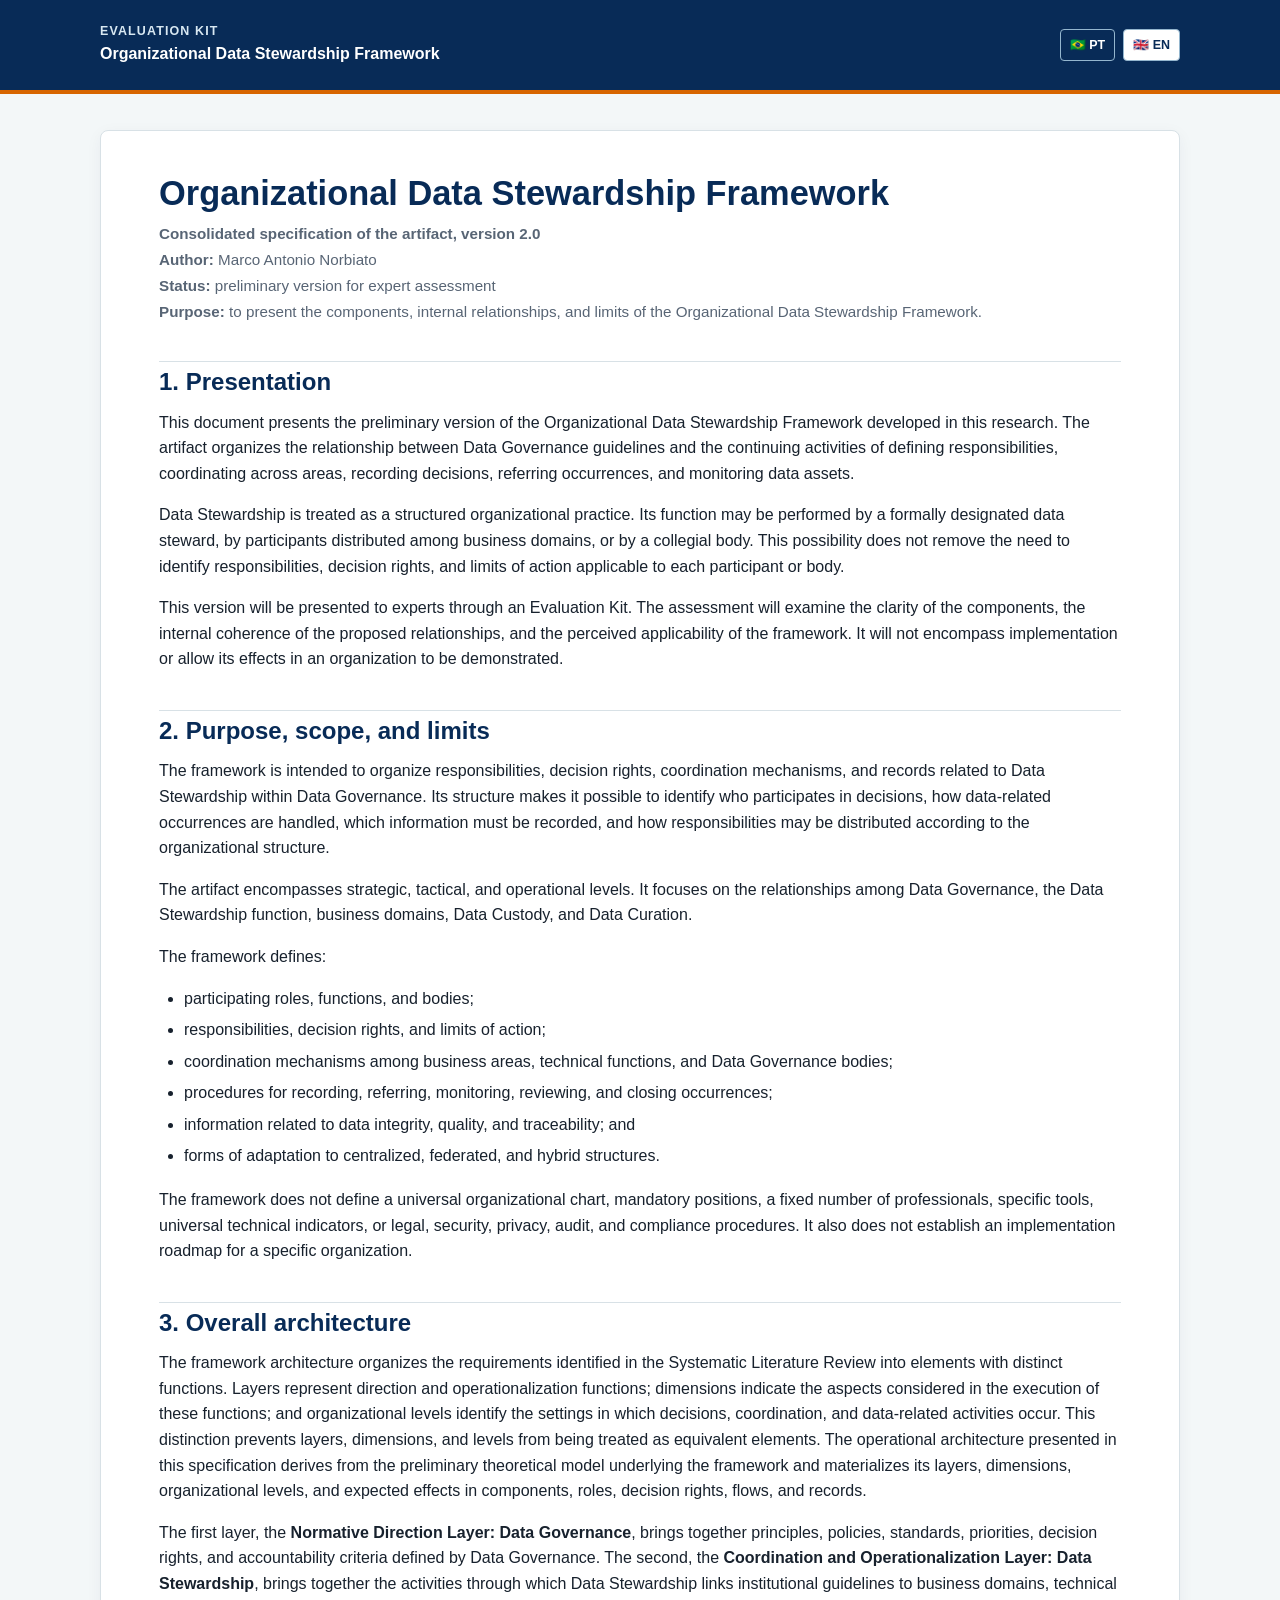
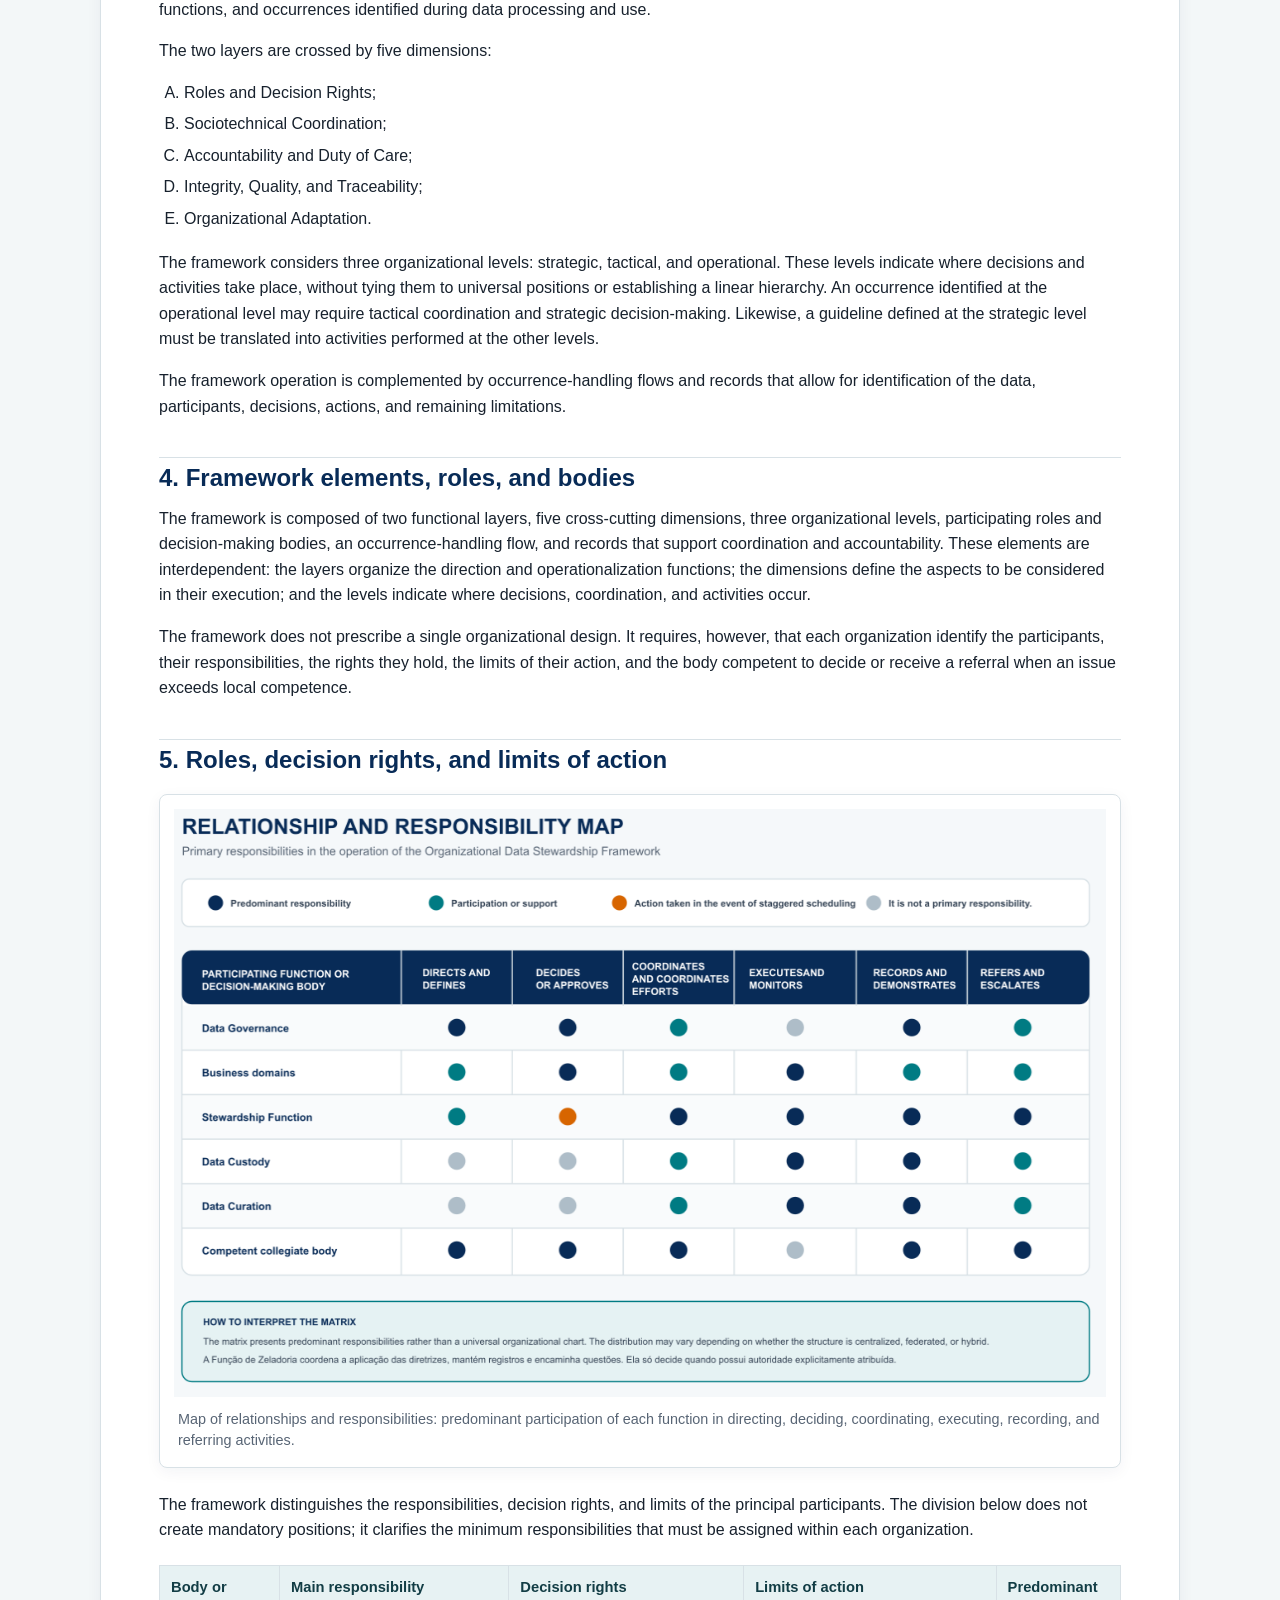
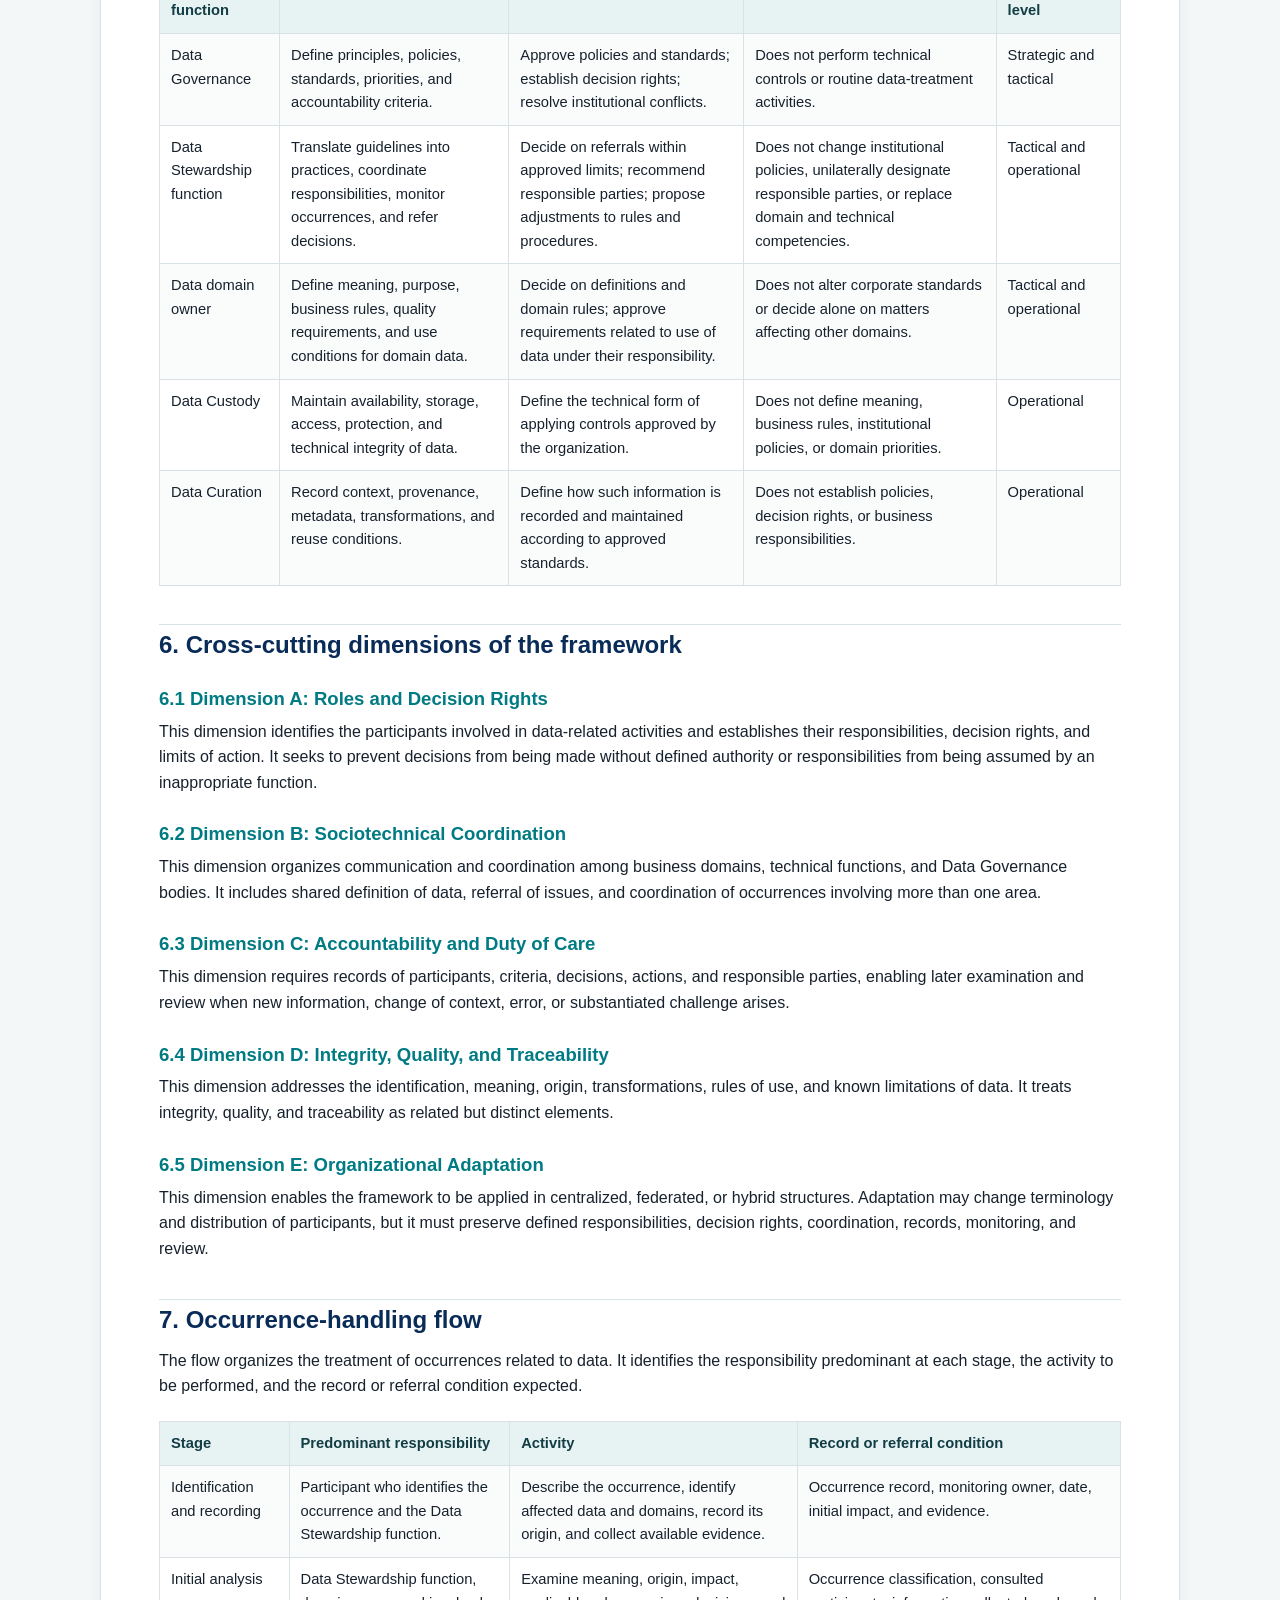
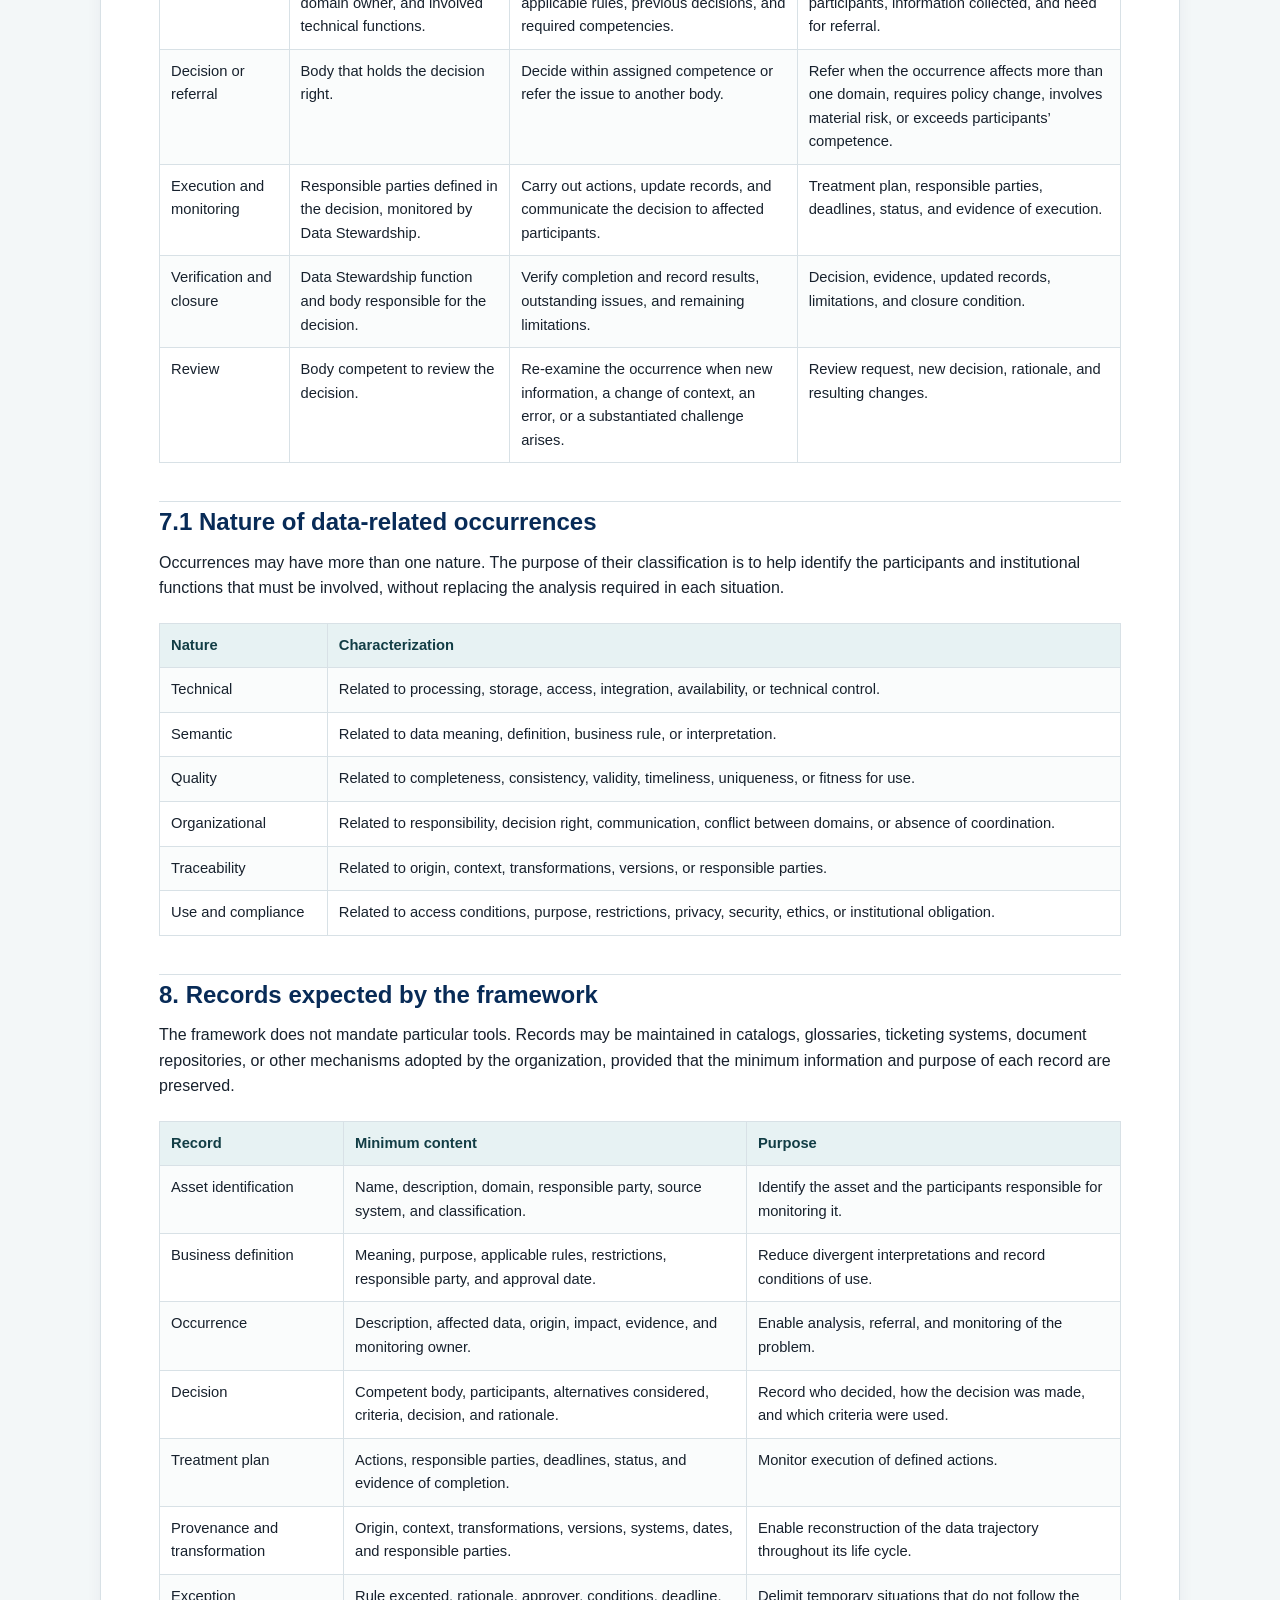
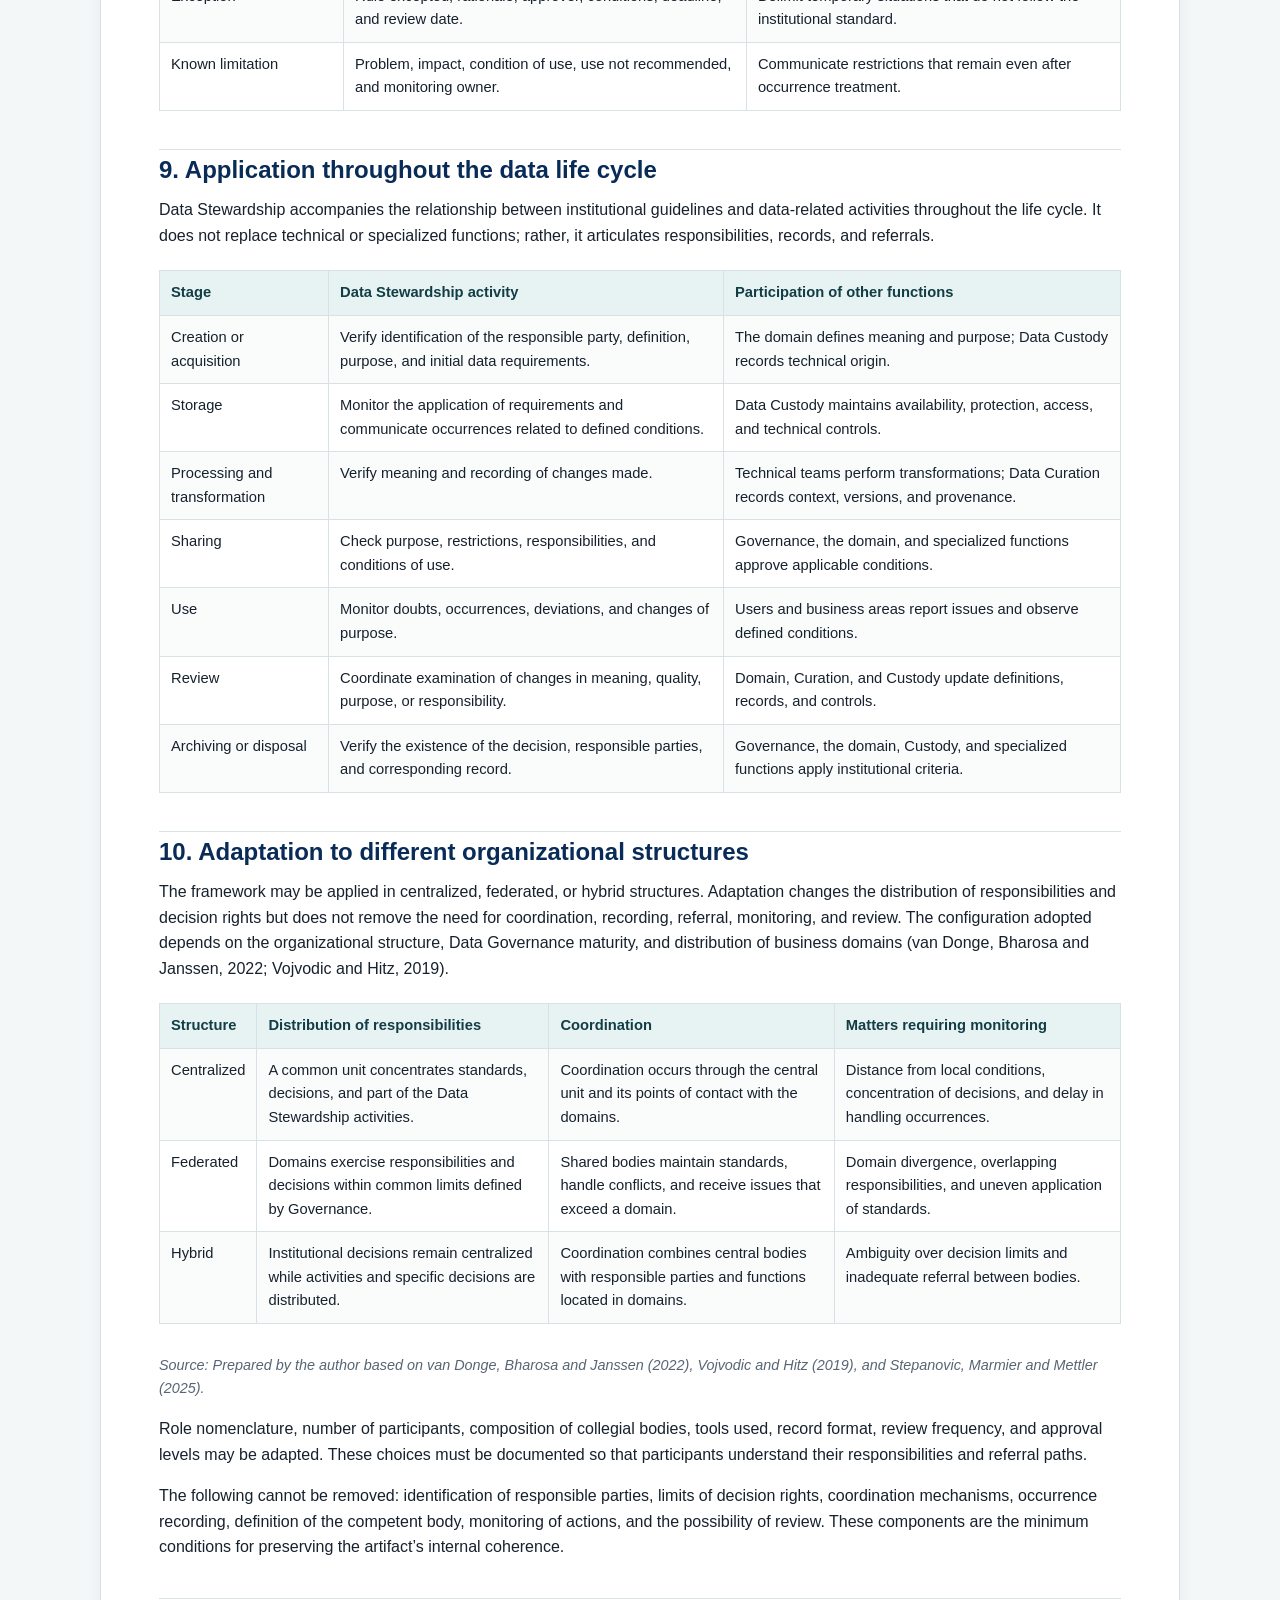
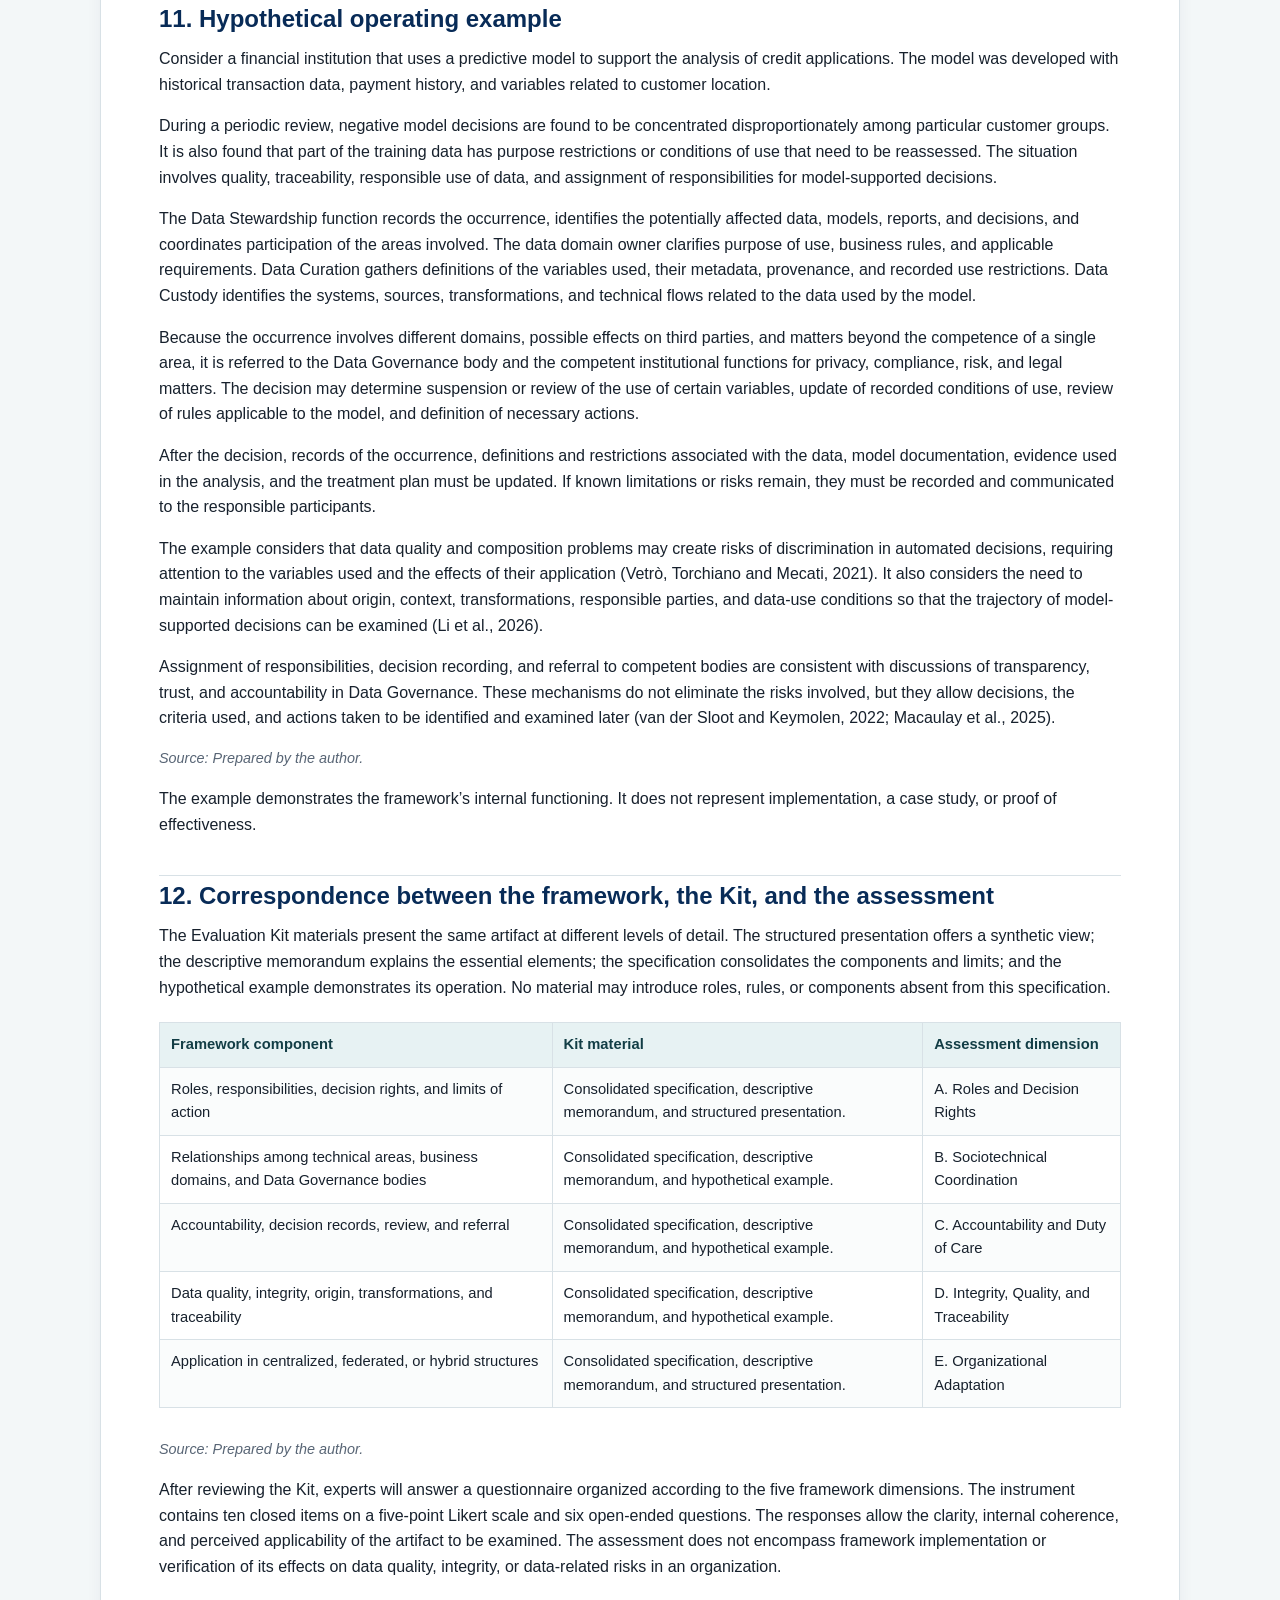
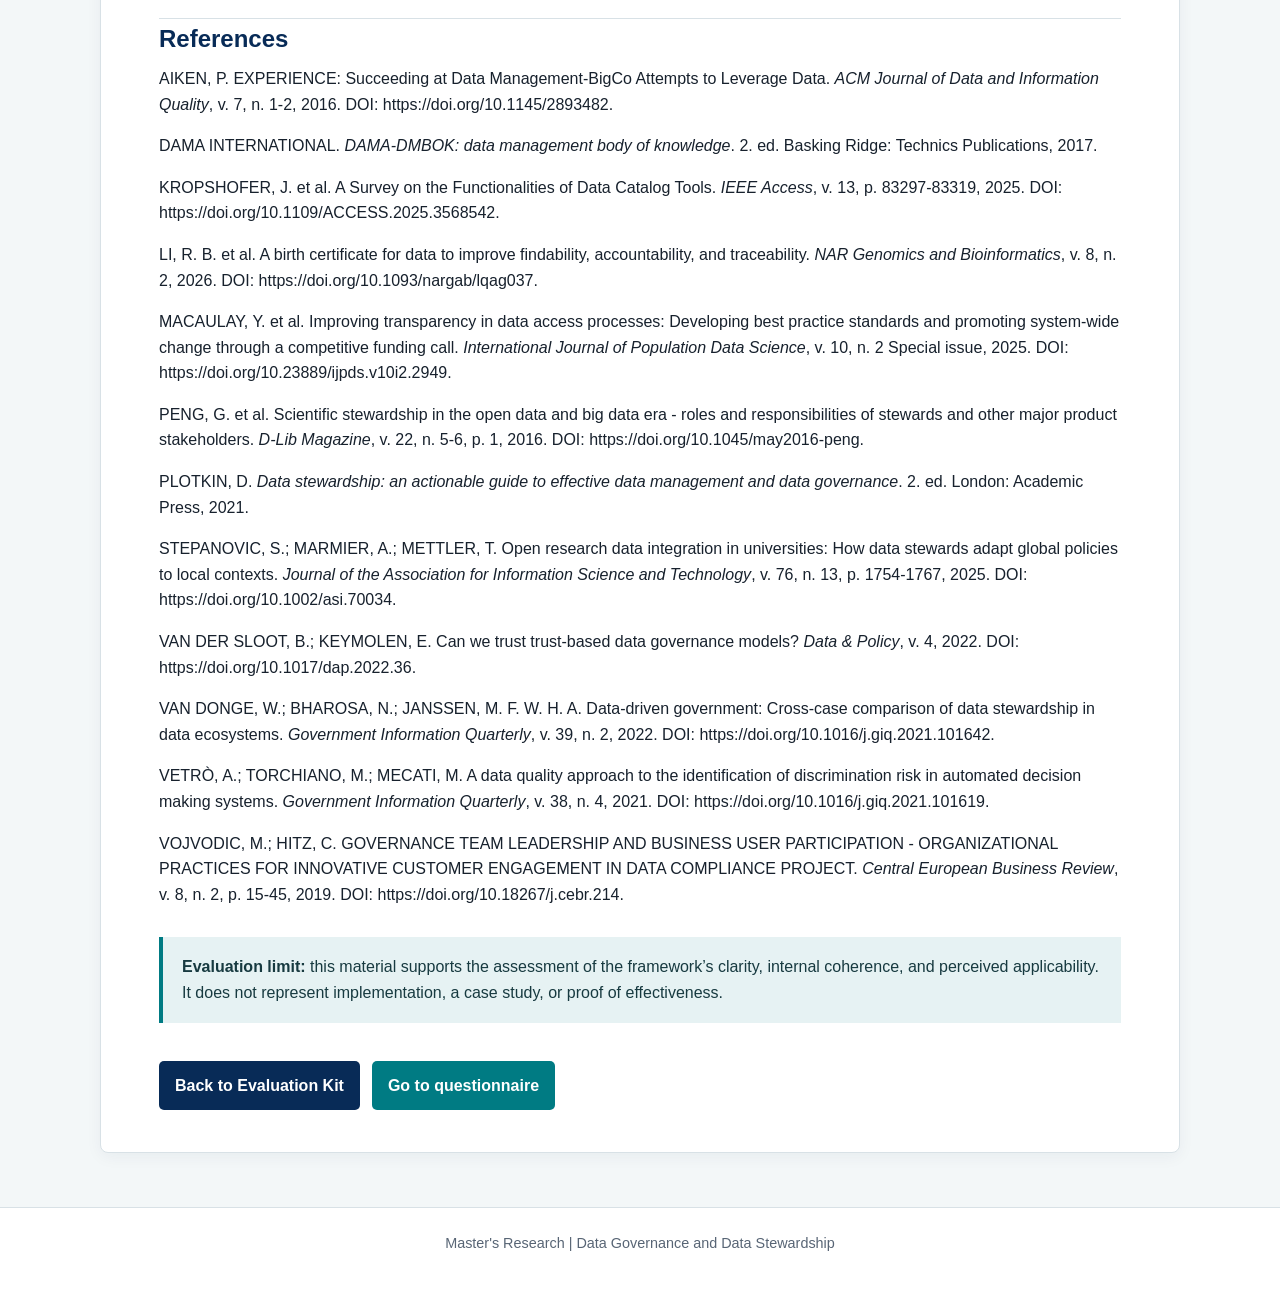
==== commit 1858a135: "Add files via upload" ====
--- a/especificacao-en.html
+++ b/especificacao-en.html
@@ -58,6 +58,10 @@
 <p>The framework is composed of two functional layers, five cross-cutting dimensions, three organizational levels, participating roles and decision-making bodies, an occurrence-handling flow, and records that support coordination and accountability. These elements are interdependent: the layers organize the direction and operationalization functions; the dimensions define the aspects to be considered in their execution; and the levels indicate where decisions, coordination, and activities occur.</p>
 <p>The framework does not prescribe a single organizational design. It requires, however, that each organization identify the participants, their responsibilities, the rights they hold, the limits of their action, and the body competent to decide or receive a referral when an issue exceeds local competence.</p>
 <h2>5. Roles, decision rights, and limits of action</h2>
+<figure class="framework-visual">
+<img src="mapa-relacionamentos-responsabilidades-en.png" alt="Map of framework relationships and responsibilities" loading="lazy">
+<figcaption>Map of relationships and responsibilities: predominant participation of each function in directing, deciding, coordinating, executing, recording, and referring activities.</figcaption>
+</figure>
 <p>The framework distinguishes the responsibilities, decision rights, and limits of the principal participants. The division below does not create mandatory positions; it clarifies the minimum responsibilities that must be assigned within each organization.</p>
 <table>
 <tr>
--- a/kit.css
+++ b/kit.css
@@ -162,3 +162,38 @@
   table { display: block; max-width: 100%; overflow-x: auto; -webkit-overflow-scrolling: touch; font-size: .82rem; }
   th, td { min-width: 140px; }
 }
+
+
+/* Sínteses visuais do framework */
+.visual-section { margin-top: 52px; }
+.visual-section h2 { margin-bottom: 10px; }
+.visual-section > p { max-width: 810px; color: var(--muted); }
+.framework-visual {
+  width: clamp(320px, 100%, 1040px);
+  max-width: 100%;
+  margin: 24px auto 0;
+  padding: 14px;
+  border: 1px solid var(--line);
+  border-radius: 8px;
+  background: var(--paper);
+  box-shadow: 0 4px 15px rgba(8,43,87,.05);
+}
+.framework-visual img {
+  display: block;
+  width: 100%;
+  max-width: 100%;
+  height: auto;
+  margin: 0 auto;
+}
+.framework-visual figcaption {
+  margin: 12px 4px 2px;
+  color: var(--muted);
+  font-size: .9rem;
+  line-height: 1.45;
+  text-align: left;
+}
+.document-main .framework-visual { margin-top: 20px; margin-bottom: 24px; }
+@media (max-width: 700px) {
+  .framework-visual { min-width: 0; padding: 8px; }
+  .framework-visual figcaption { margin: 10px 2px 2px; }
+}
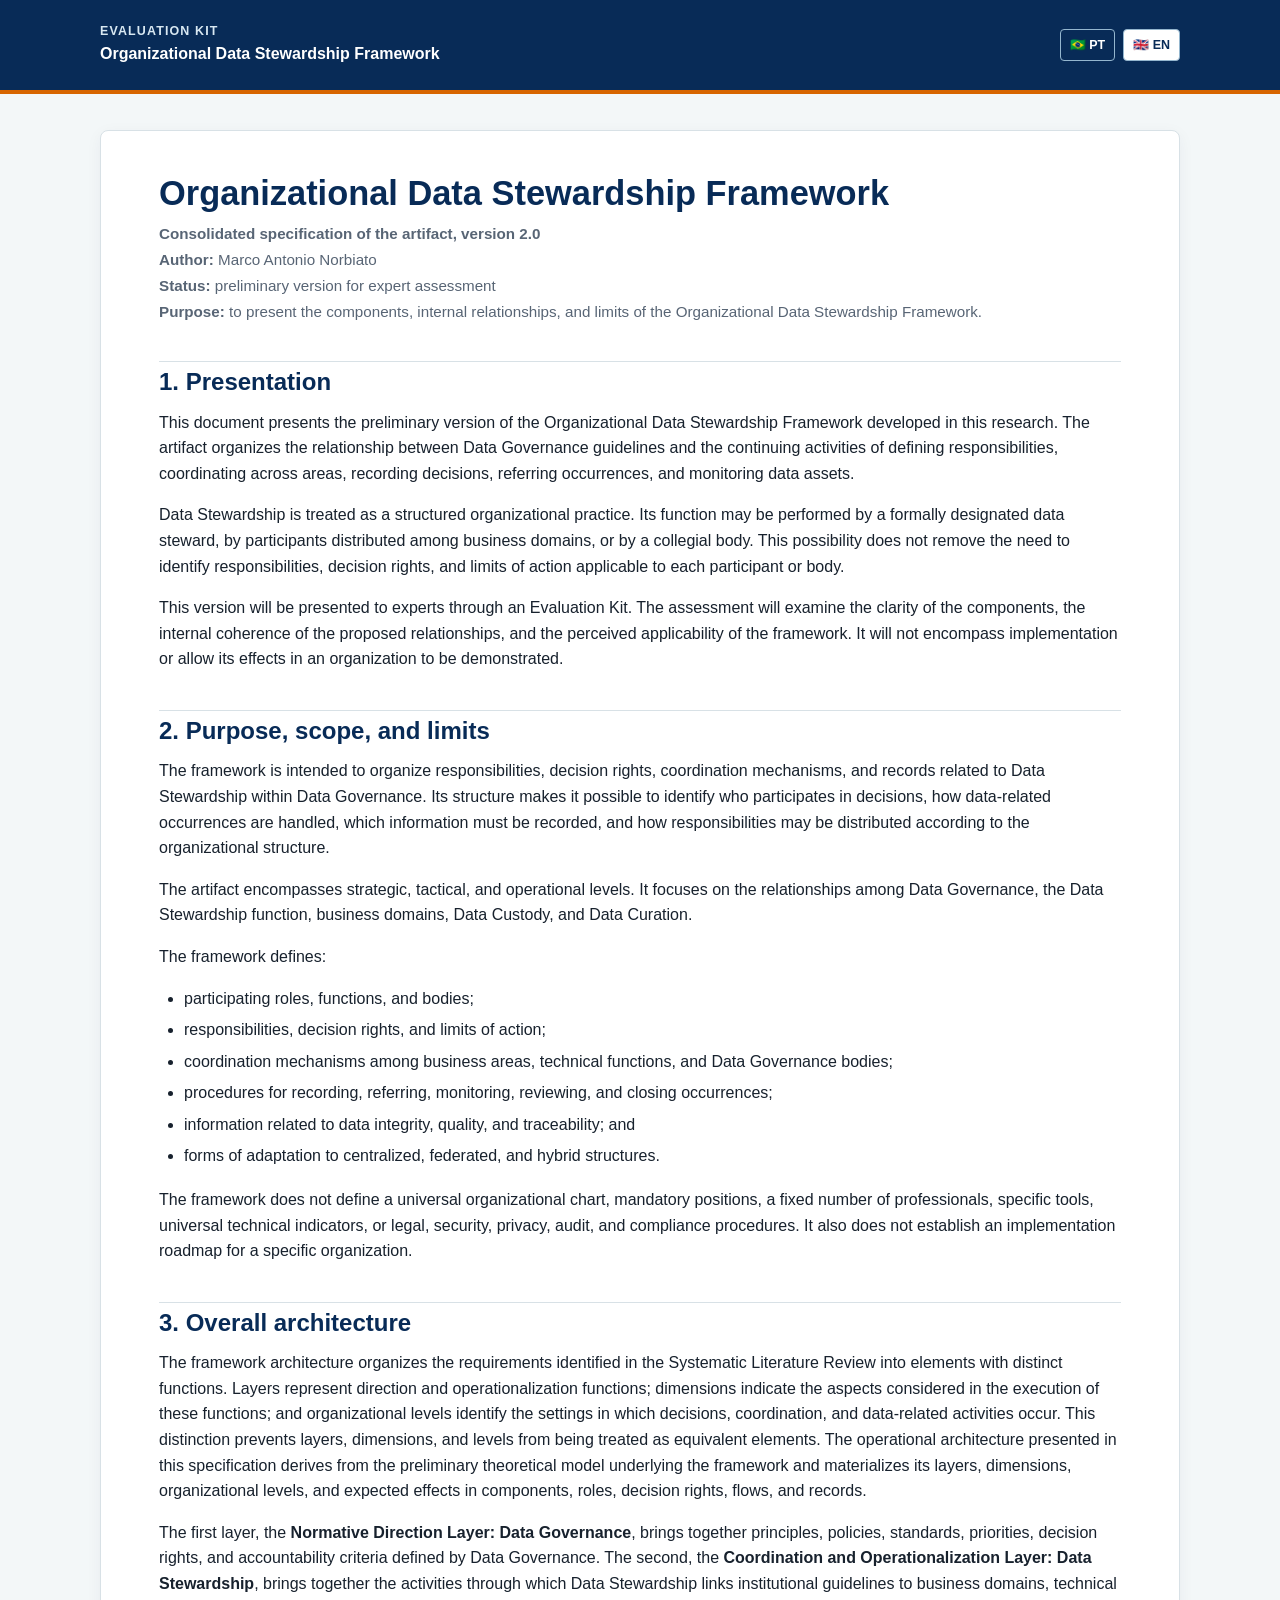
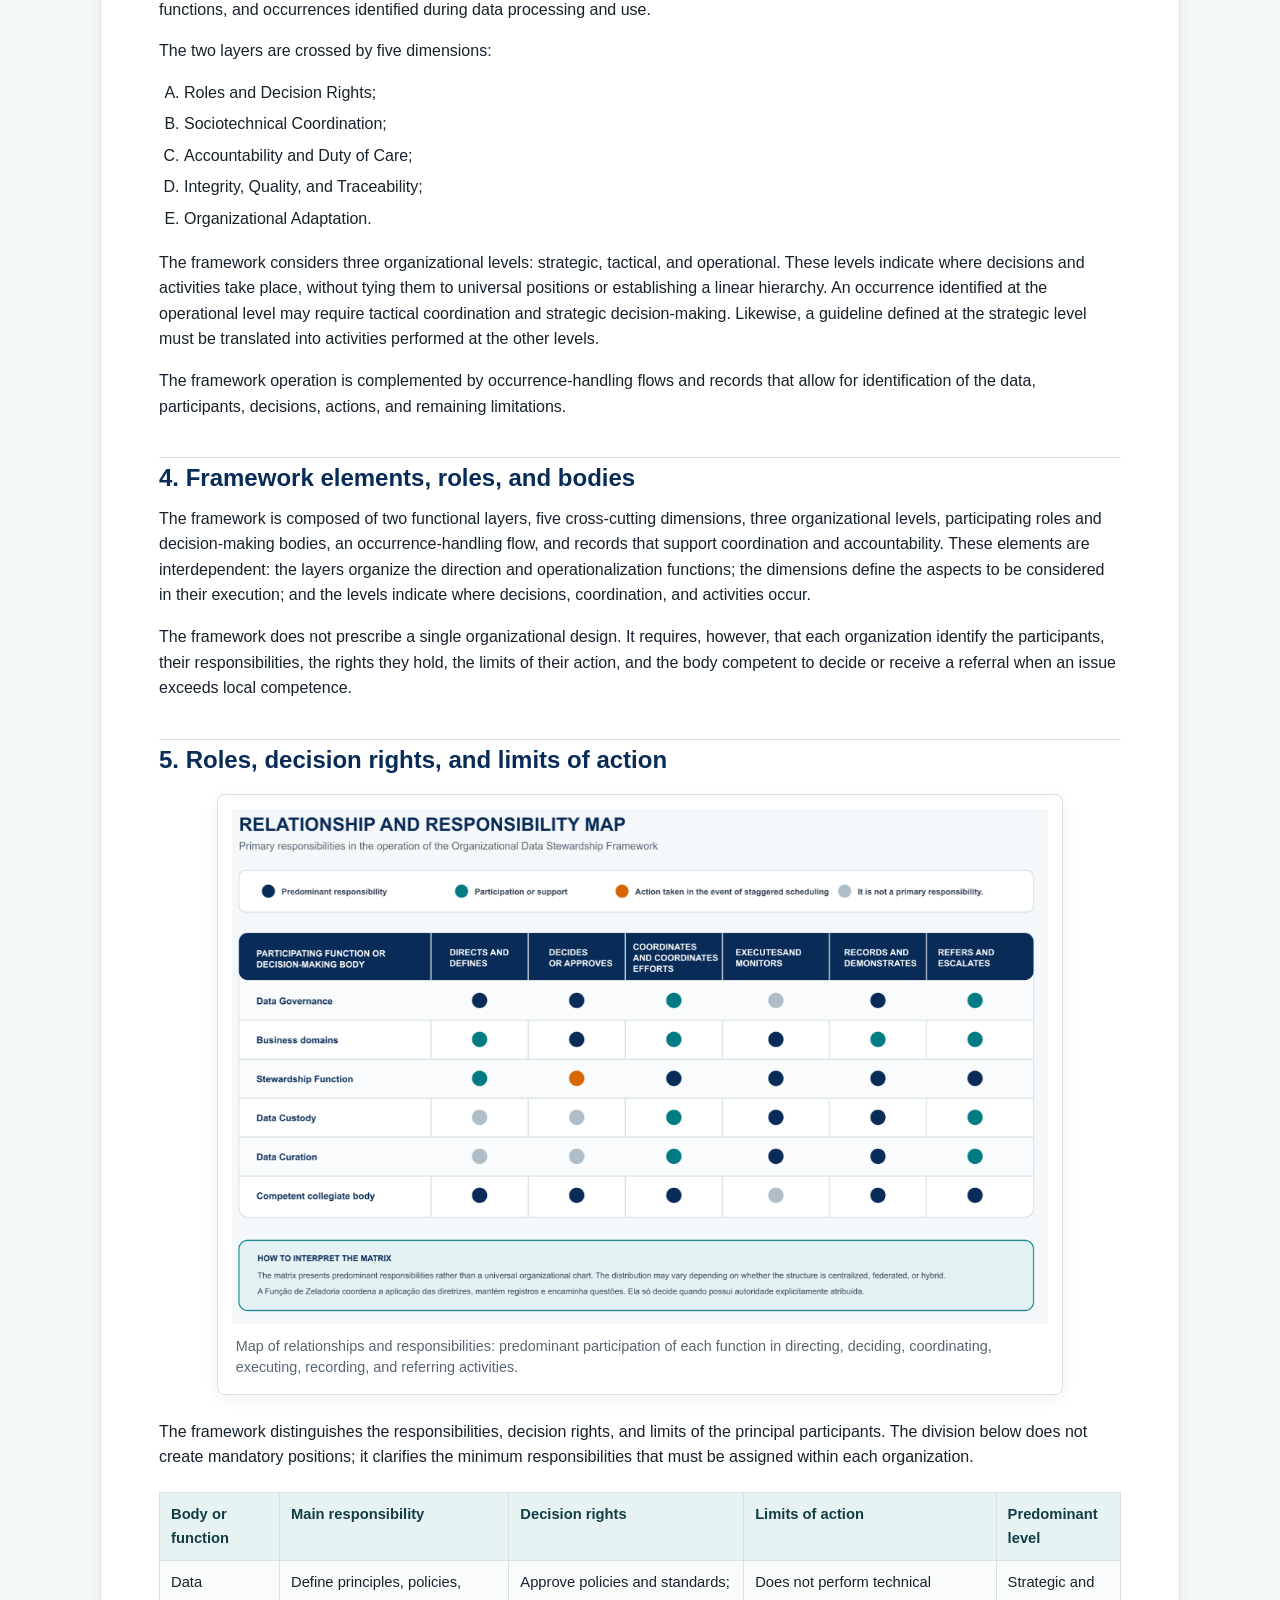
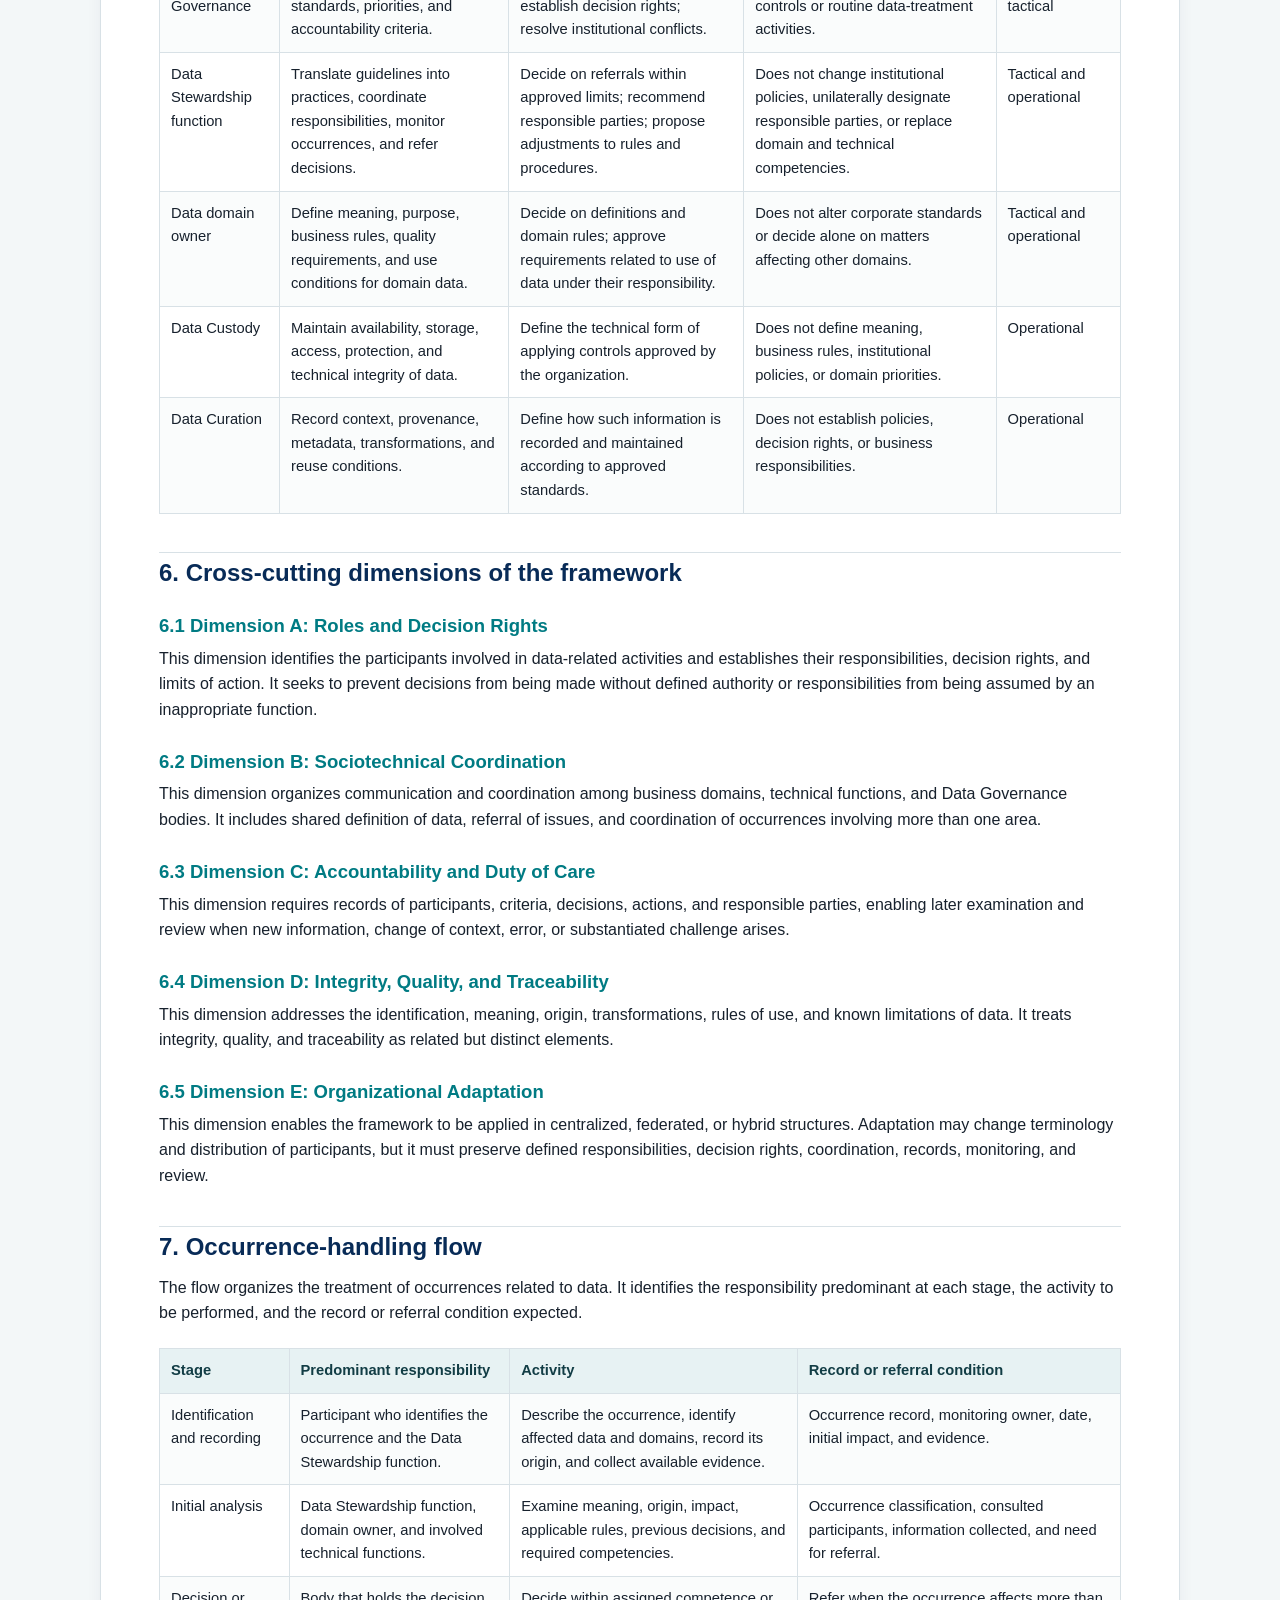
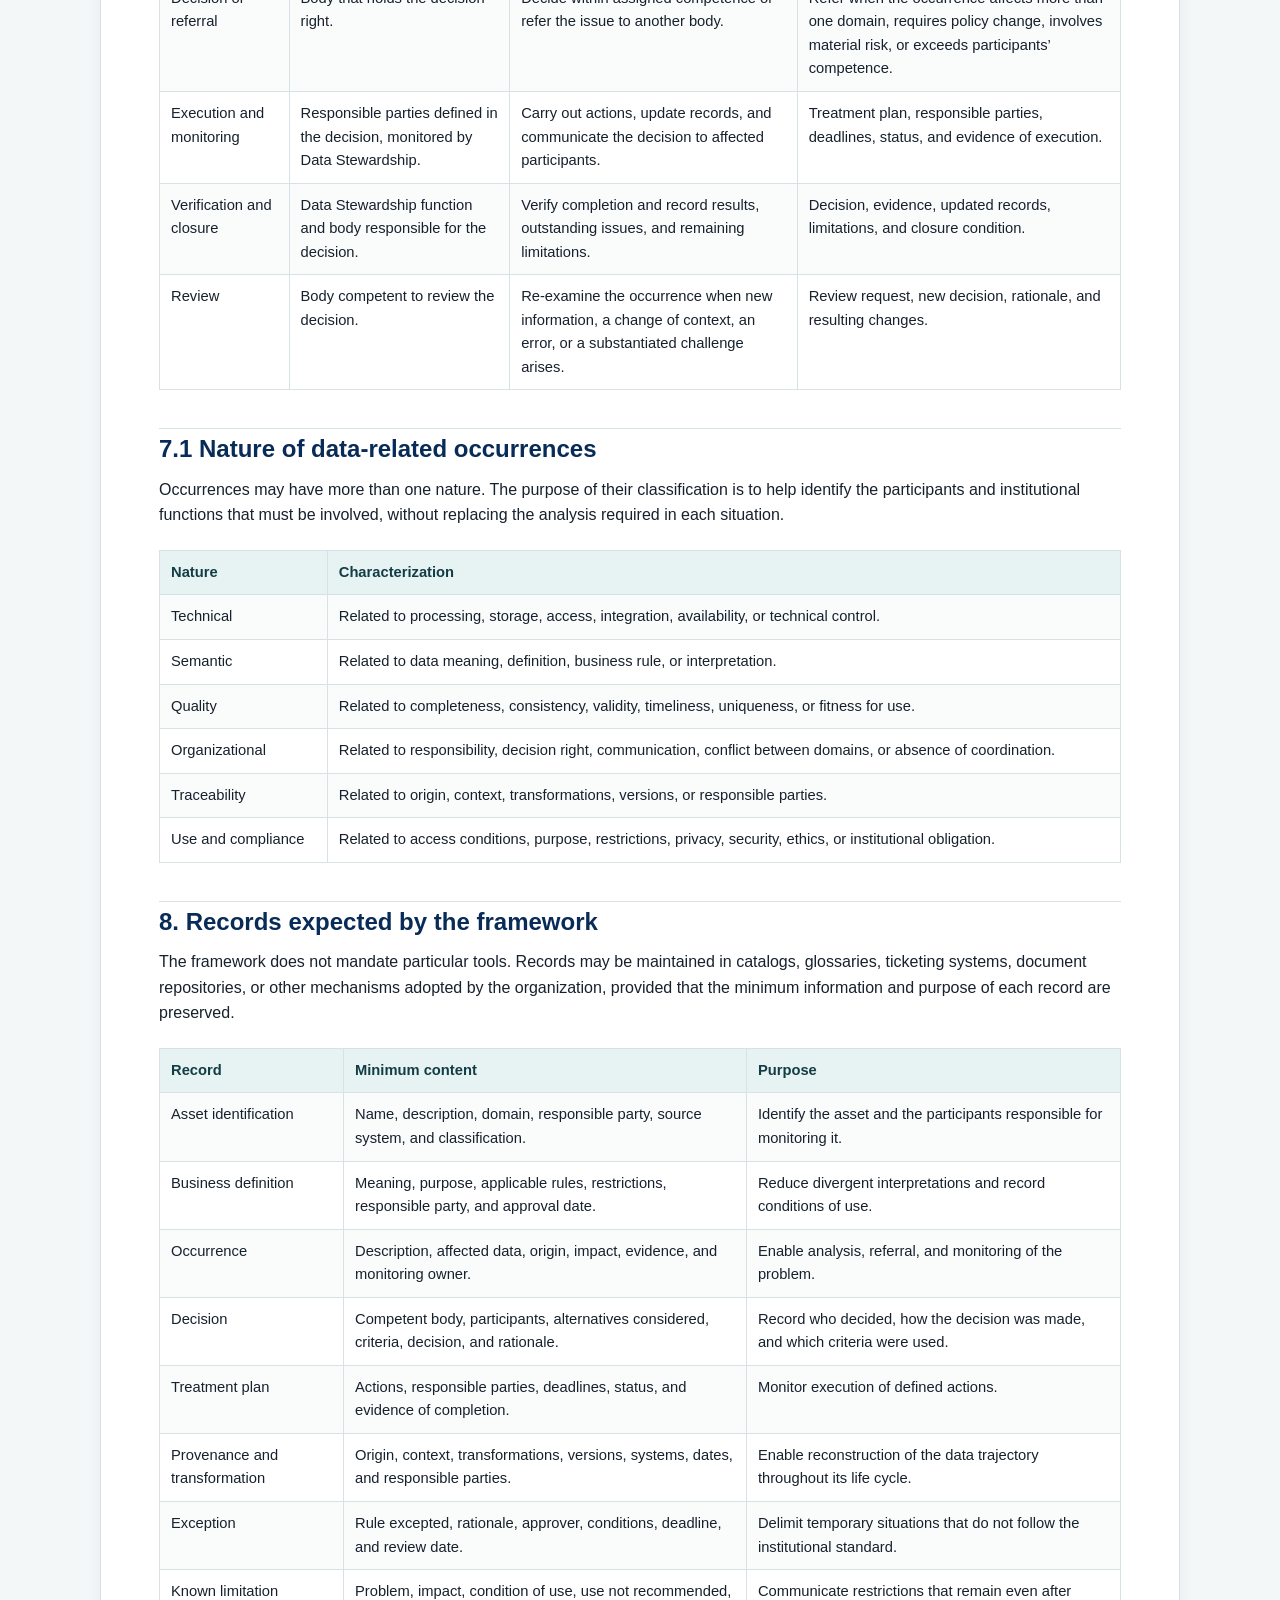
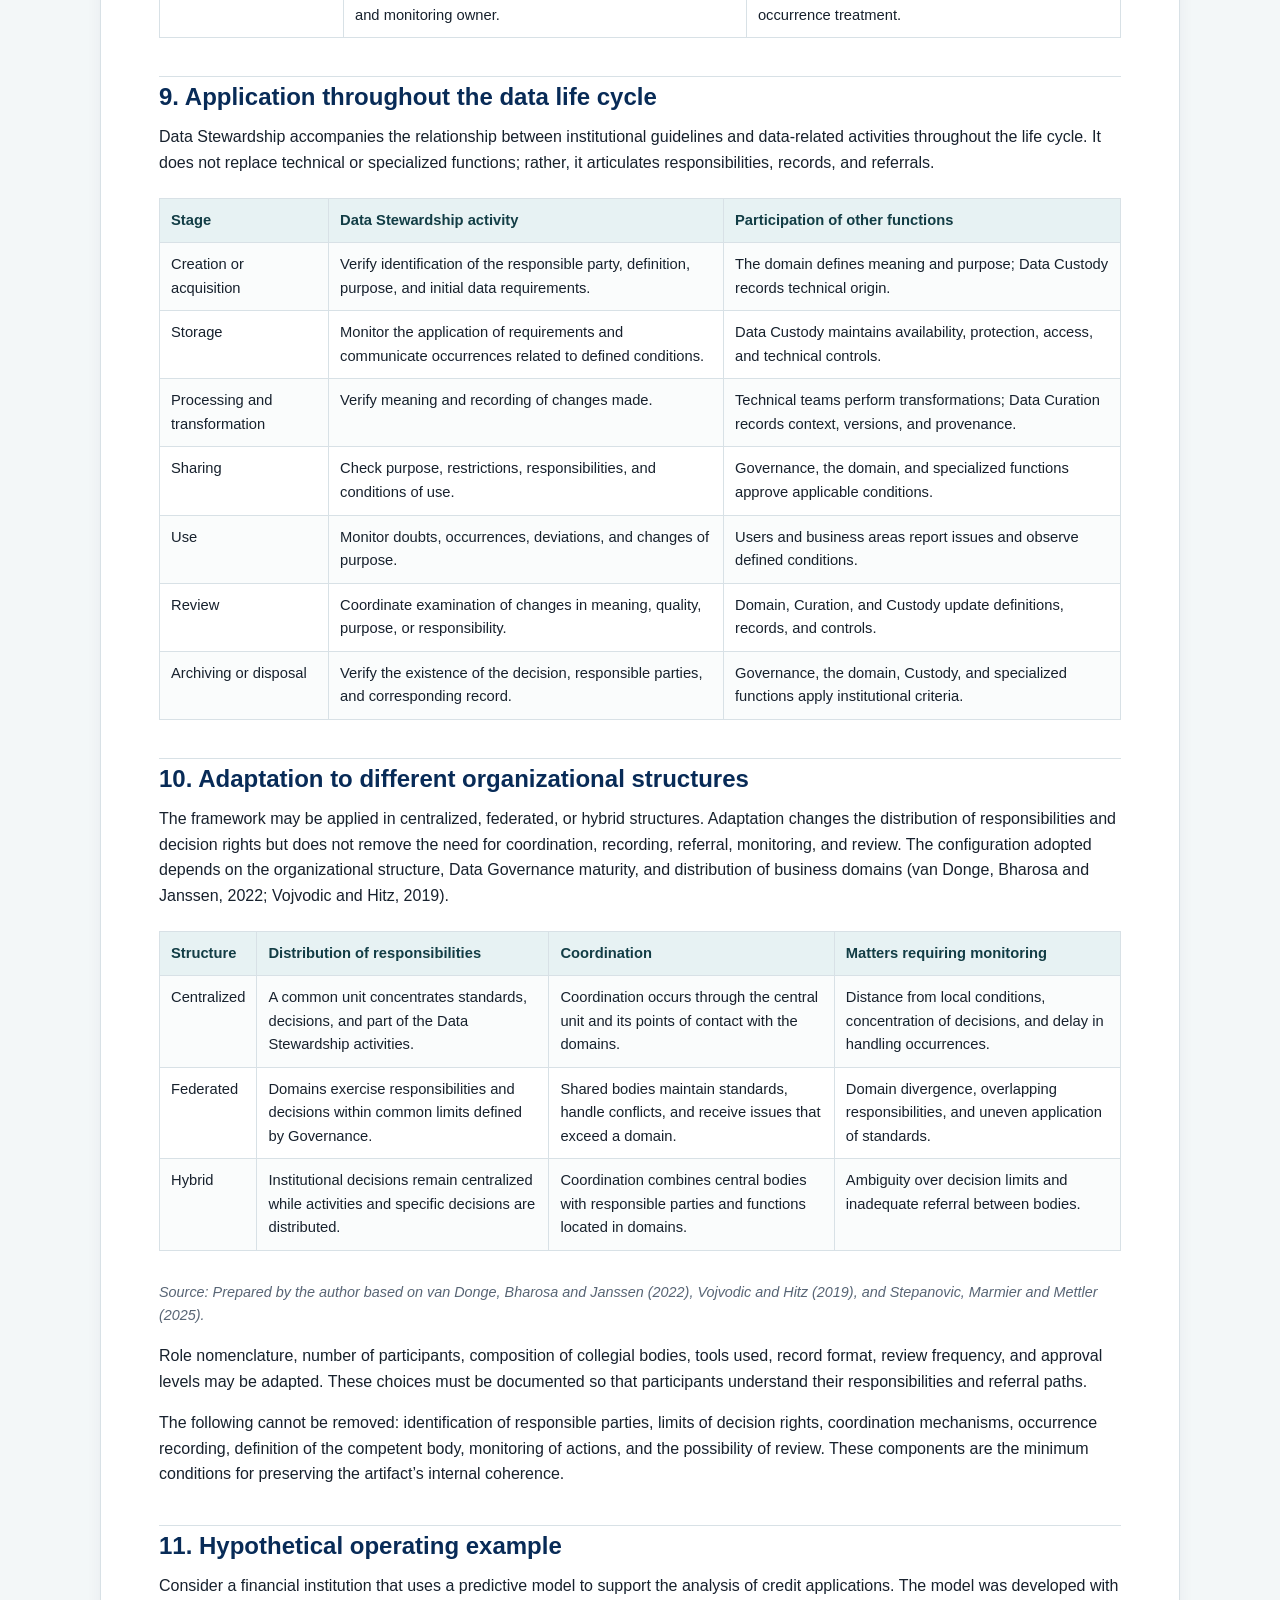
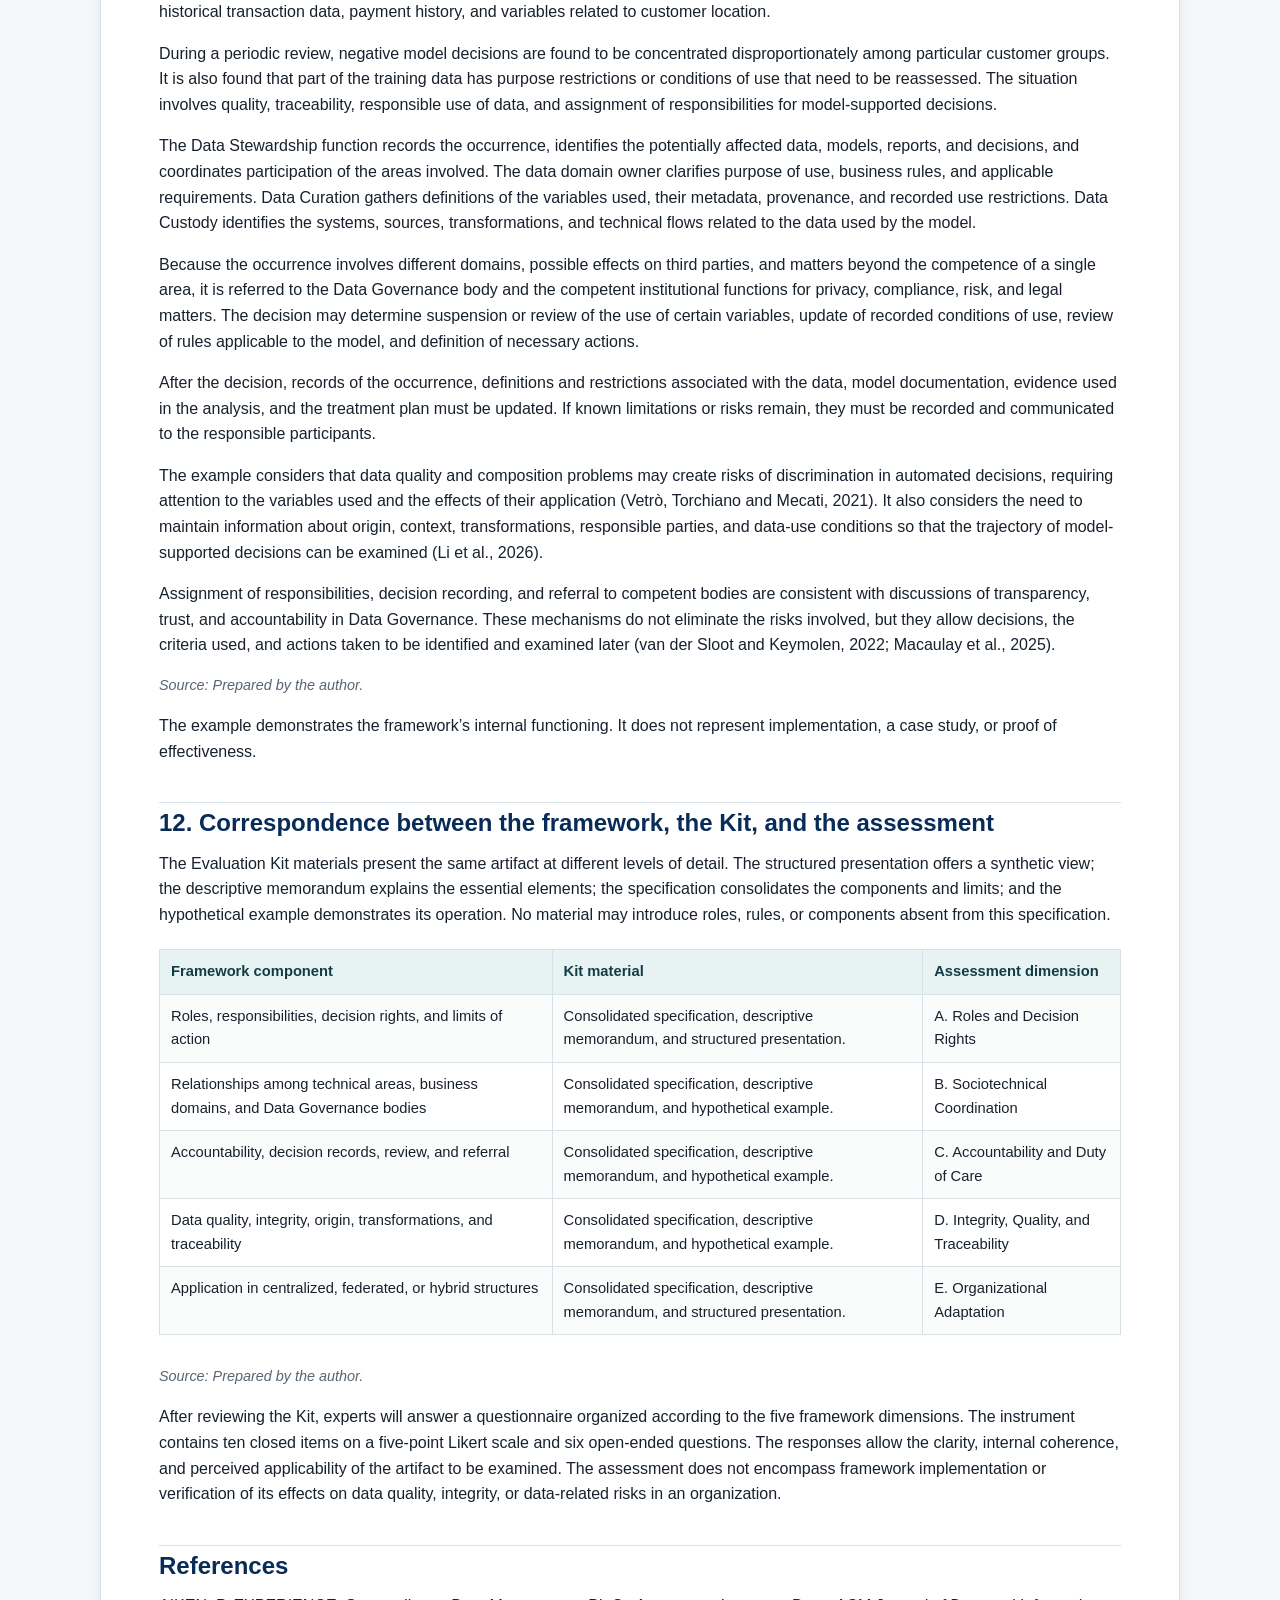
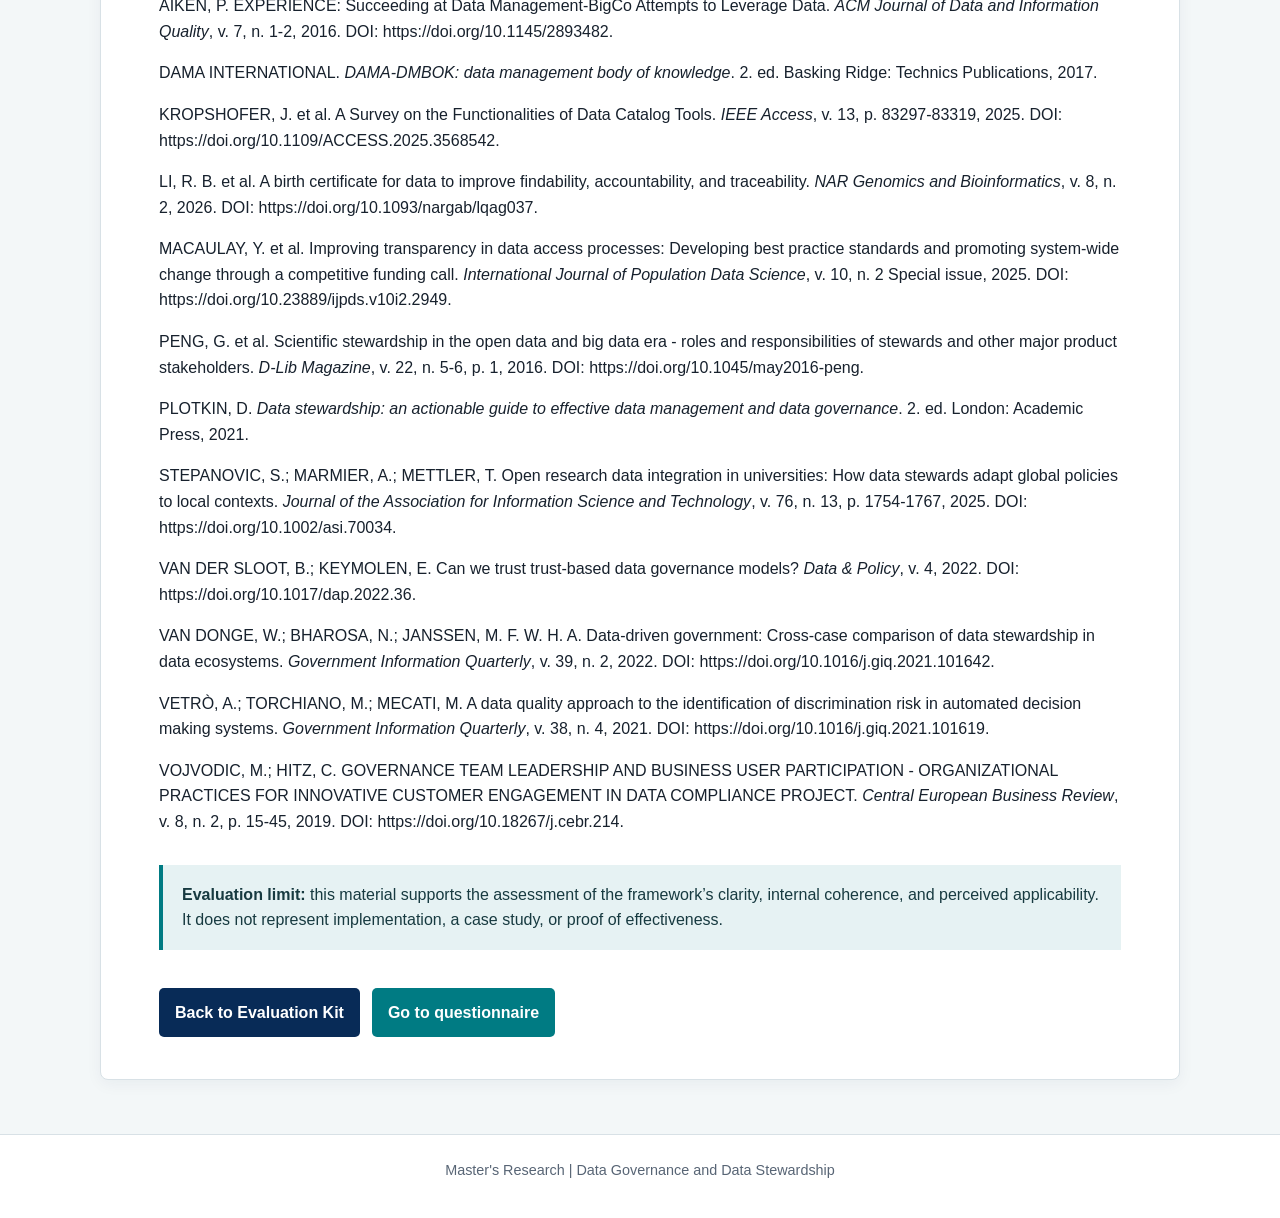
==== commit d39732bc: "Add files via upload" ====
--- a/especificacao-en.html
+++ b/especificacao-en.html
@@ -4,7 +4,7 @@
 <meta charset="utf-8">
 <meta name="viewport" content="width=device-width,initial-scale=1">
 <title>Consolidated Specification | Organizational Data Stewardship Framework</title>
-<link rel="stylesheet" href="kit.css?v=2.1">
+<link rel="stylesheet" href="kit.css?v=2.2">
 </head>
 <body class="document-page">
 <header class="site-header">
@@ -58,7 +58,7 @@
 <p>The framework is composed of two functional layers, five cross-cutting dimensions, three organizational levels, participating roles and decision-making bodies, an occurrence-handling flow, and records that support coordination and accountability. These elements are interdependent: the layers organize the direction and operationalization functions; the dimensions define the aspects to be considered in their execution; and the levels indicate where decisions, coordination, and activities occur.</p>
 <p>The framework does not prescribe a single organizational design. It requires, however, that each organization identify the participants, their responsibilities, the rights they hold, the limits of their action, and the body competent to decide or receive a referral when an issue exceeds local competence.</p>
 <h2>5. Roles, decision rights, and limits of action</h2>
-<figure class="framework-visual">
+<figure class="framework-visual framework-visual--matrix">
 <img src="mapa-relacionamentos-responsabilidades-en.png" alt="Map of framework relationships and responsibilities" loading="lazy">
 <figcaption>Map of relationships and responsibilities: predominant participation of each function in directing, deciding, coordinating, executing, recording, and referring activities.</figcaption>
 </figure>
--- a/kit.css
+++ b/kit.css
@@ -169,7 +169,6 @@
 .visual-section h2 { margin-bottom: 10px; }
 .visual-section > p { max-width: 810px; color: var(--muted); }
 .framework-visual {
-  width: clamp(320px, 100%, 1040px);
   max-width: 100%;
   margin: 24px auto 0;
   padding: 14px;
@@ -178,6 +177,10 @@
   background: var(--paper);
   box-shadow: 0 4px 15px rgba(8,43,87,.05);
 }
+/* Cada visual tem uma escala própria: síntese, fluxo e matriz não competem com o texto. */
+.framework-visual--overview { width: clamp(320px, 84%, 860px); }
+.framework-visual--flow { width: clamp(320px, 74%, 740px); }
+.framework-visual--matrix { width: clamp(320px, 88%, 900px); }
 .framework-visual img {
   display: block;
   width: 100%;
@@ -194,6 +197,9 @@
 }
 .document-main .framework-visual { margin-top: 20px; margin-bottom: 24px; }
 @media (max-width: 700px) {
-  .framework-visual { min-width: 0; padding: 8px; }
+  .framework-visual,
+  .framework-visual--overview,
+  .framework-visual--flow,
+  .framework-visual--matrix { width: 100%; min-width: 0; padding: 8px; }
   .framework-visual figcaption { margin: 10px 2px 2px; }
 }
